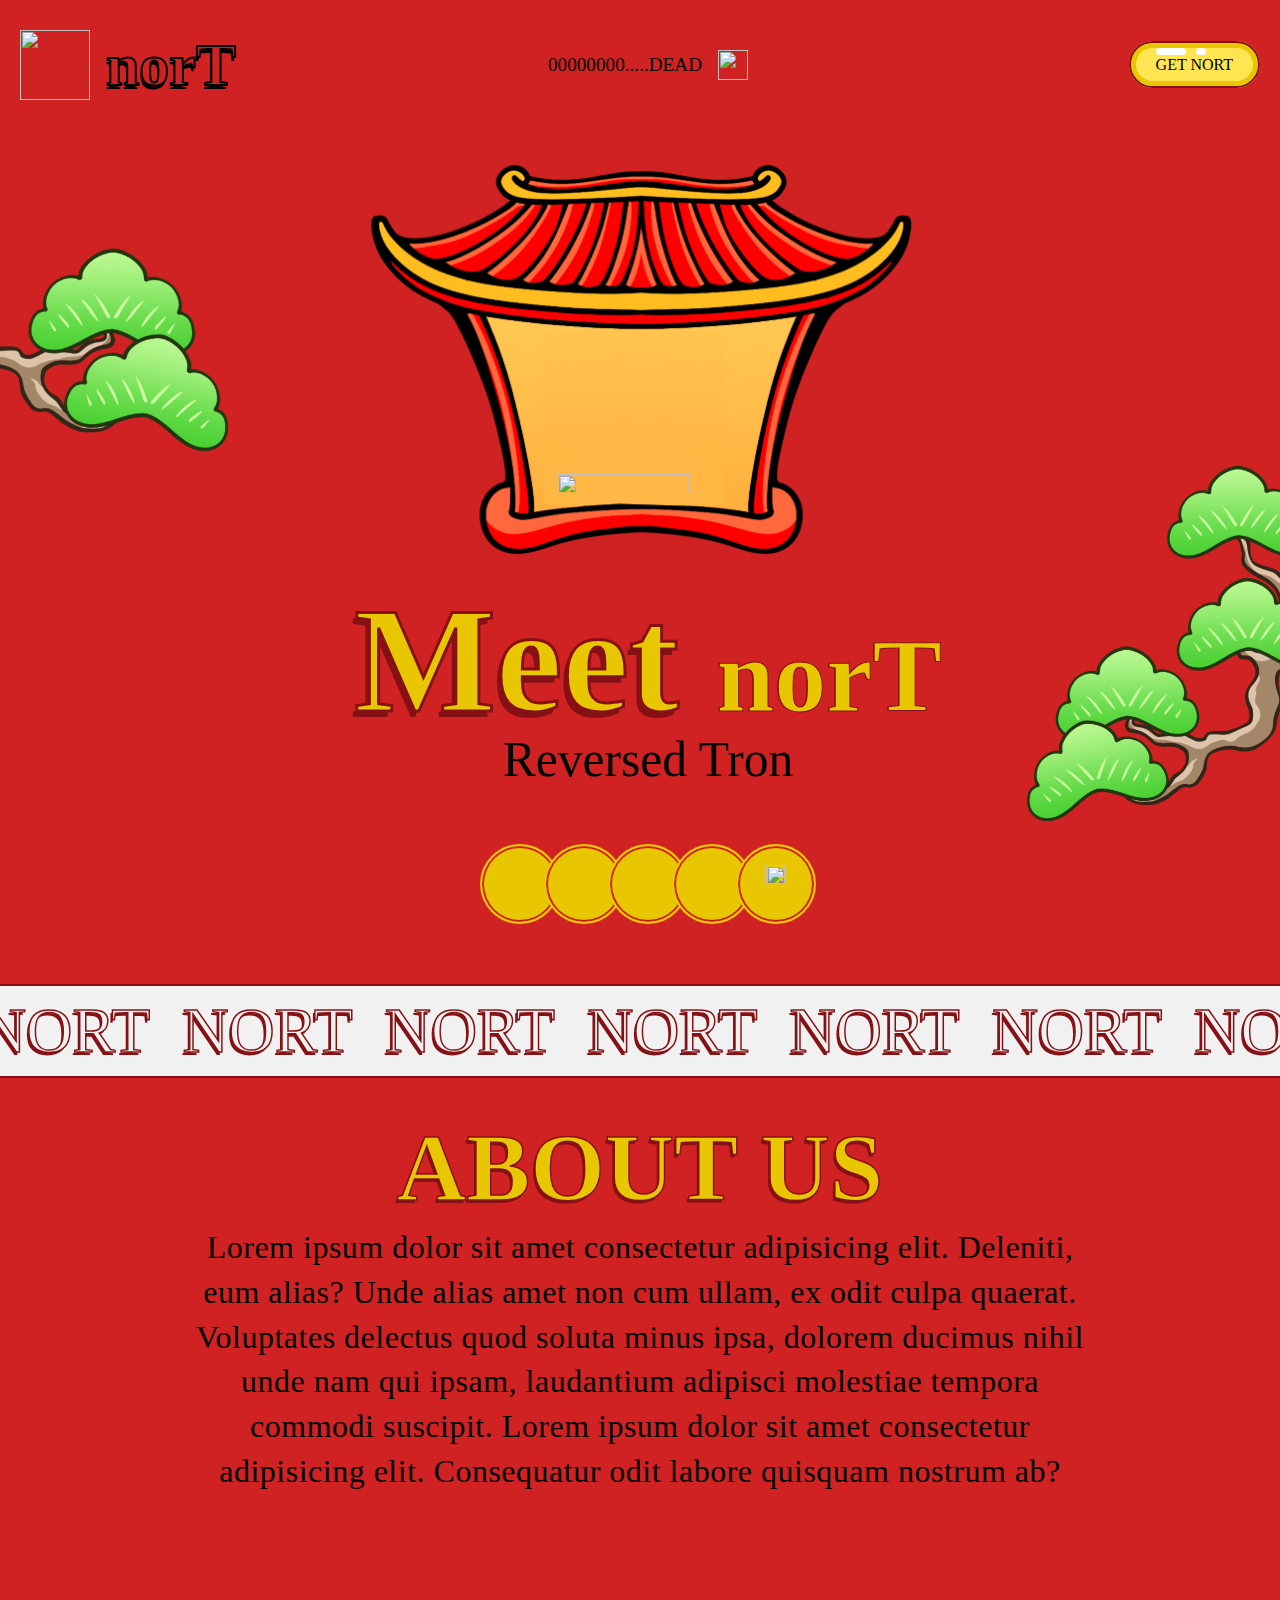
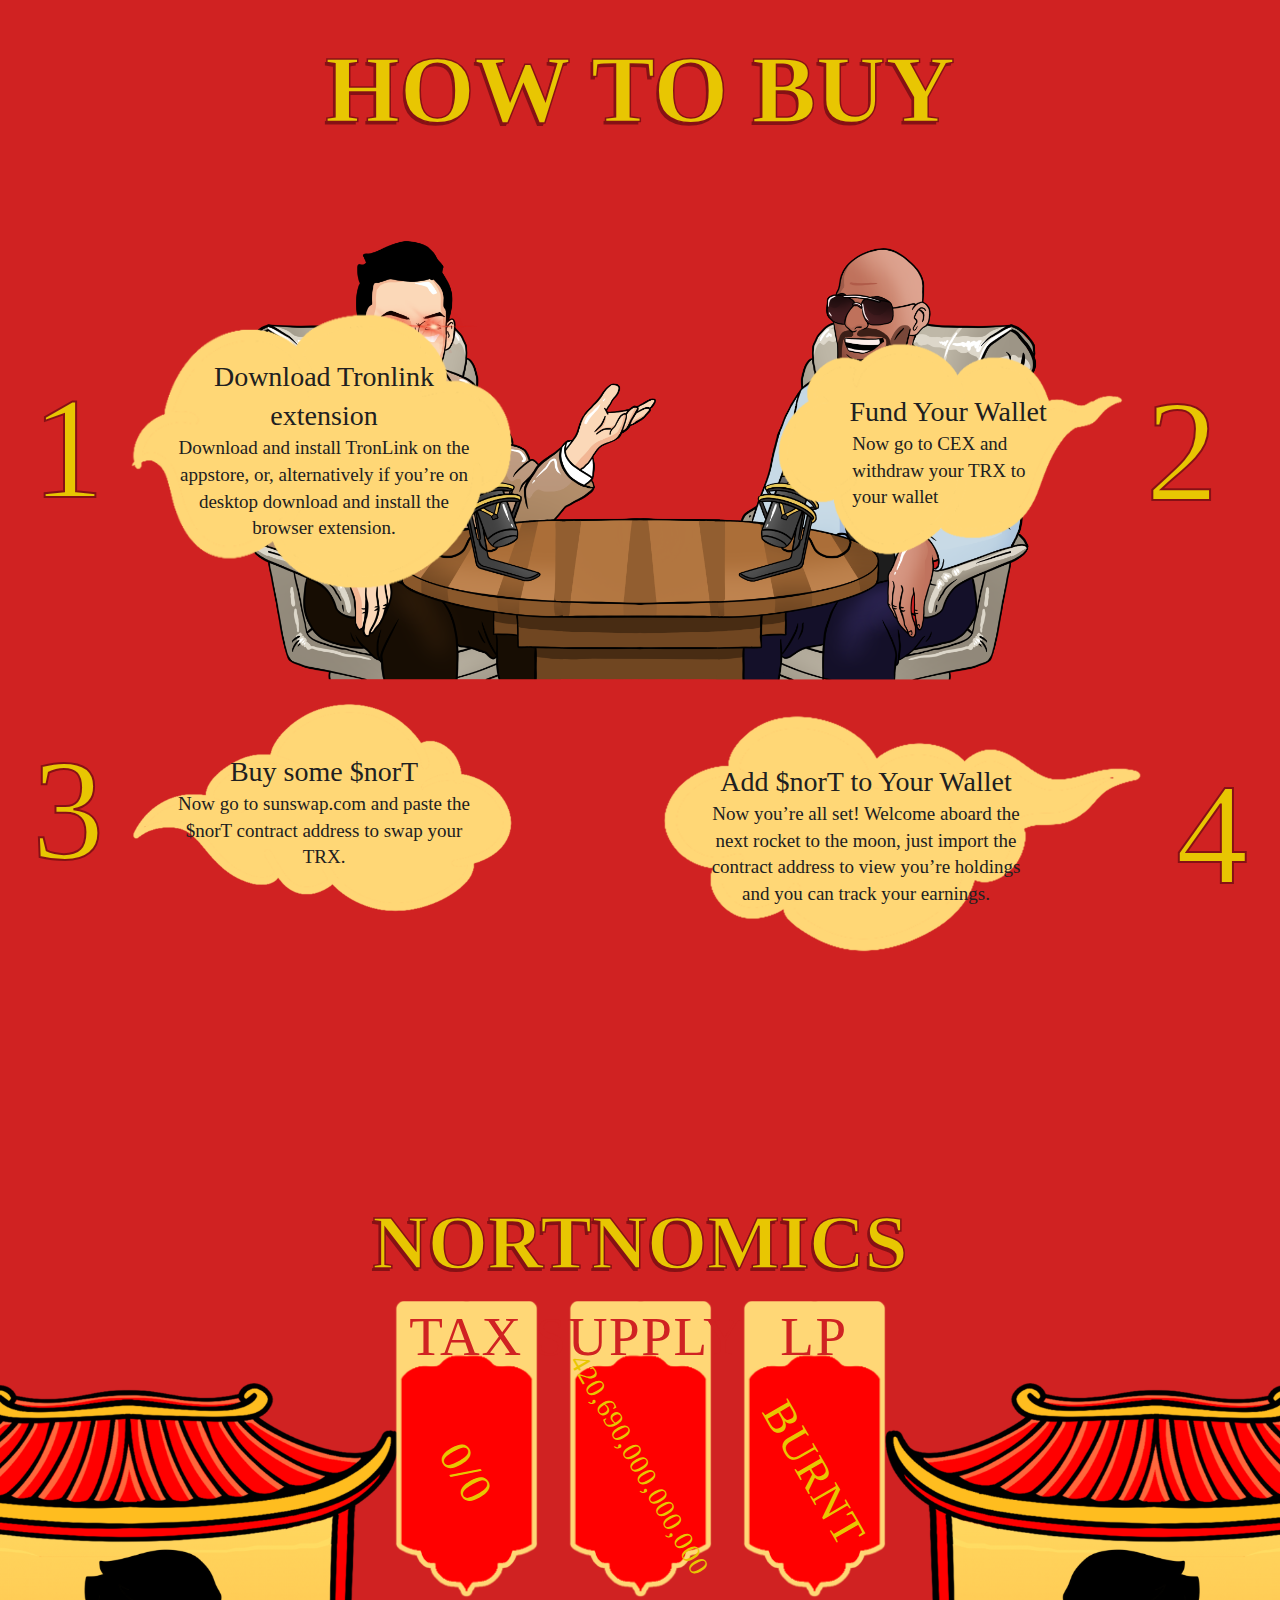
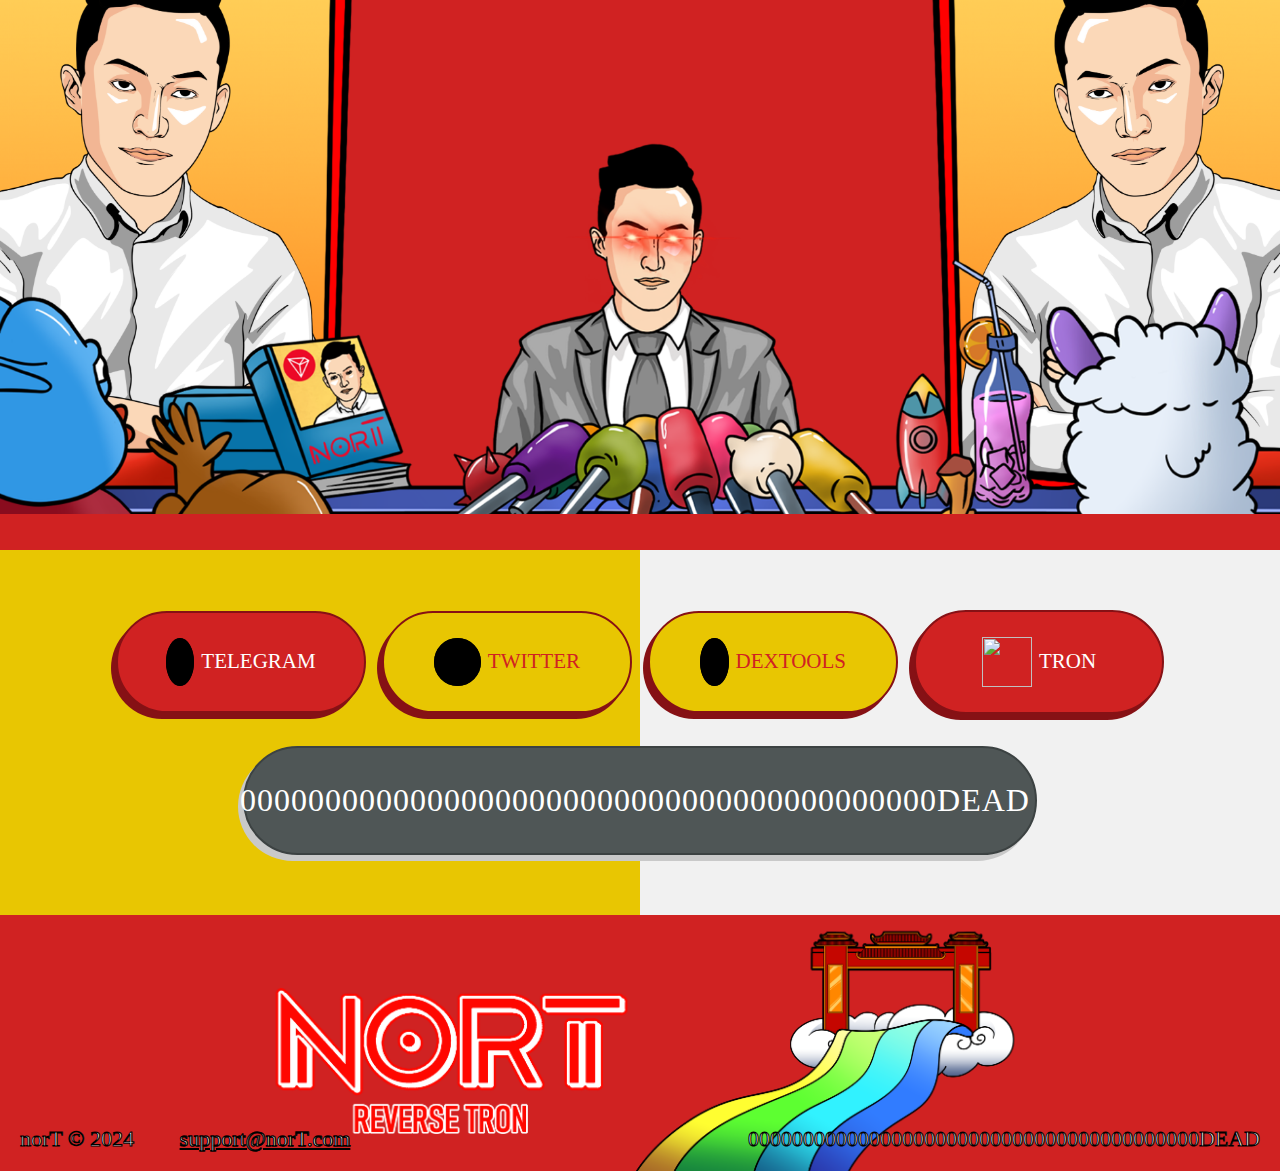
==== index.html @ f768cba2 "update" ====
<html lang="en">
  <head>
    <meta charset="utf-8" />
    <meta
      name="viewport"
      content="width=device-width,initial-scale=1,maximum-scale=2"
    />
    <link rel="preconnect" href="https://fonts.googleapis.com">
    <link rel="preconnect" href="https://fonts.gstatic.com" crossorigin>
    <link href="https://fonts.googleapis.com/css2?family=Comic+Neue:ital,wght@0,300;0,400;0,700;1,300;1,400;1,700&display=swap" rel="stylesheet">
    <meta
      name="robots"
      content="index, follow, max-image-preview:large, max-snippet:-1, max-video-preview:-1"
    />
    <meta name="theme-color" content="#ffffff" />
    <meta name="description" content="  Jomon Shiba is the “Original” Shiba and the “Wolf” Shiba, The Jomon Shiba is the ancestor of the Shiba Inu. They are named after the Jomonjin period in Japanese history." />
    <meta property="og:locale" content="en_US" />
    <meta property="og:type" content="website" />
    <meta property="og:title" content="norT" />
    <meta property="og:url" content="https://nort.vip" />
    <meta property="og:site_name" content="norT" />
    <meta property="og:description" content="norT" />
    <meta
      property="og:image"
      content="http://nort.vip/twitter_cover.jpg?refresh"
    />
    <meta
      property="og:image:secure_url"
      content="https://nort.vip/twitter_cover.jpg?refresh"
    />
    <meta property="og:image:type" content="image/jpeg" />
    <meta property="og:image:width" content="1280" />
    <meta property="og:image:height" content="627" />
    <meta property="twitter:description" content="norT" />
    <meta
      property="twitter:image"
      content="https://nort.vip/twitter_cover.jpg?refresh"
    />
    <meta property="twitter:card" content="summary_large_image" />
    <meta property="twitter:card" content="summary_large_image" />
    <meta property="twitter:title" content="norT" />
    <meta property="twitter:site" content="nortana" />
    <link rel="icon" href="/favicon.ico" />
    <link rel="apple-touch-icon" sizes="180x180" href="./static/media/favicon.png" />
    <link rel="icon" type="image/png" sizes="32x32" href="./static/media/favicon.png" />
    <link rel="icon" type="image/png" sizes="16x16" href="./static/media/favicon.png" /> 
     <!-- AOS scroll effect cdn --> 
     <!-- <link rel="stylesheet" href="https://cdnjs.cloudflare.com/ajax/libs/aos/2.3.4/aos.css" /> -->
    <link rel="stylesheet" href="./static/style/style.css"> 
    <link rel="stylesheet" href="./static/style/media.css">
    <title>norT</title>
    <link 
      rel="canonical"
      href="https://nort.vip/"
      data-react-helmet="true"
    /> 
  </head>
  <body>
    <!-- <noscript>You need to enable JavaScript to run this app.</noscript> -->

    <main id="root">

      <nav class="navigation logo-left spaceless z_99 global_padding"> 
      
        <div class="logo_container" data-aos="fade-right"
        data-aos-duration="500"
        data-aos-delay="200">
          <figure>
            <img src="./static/media/logo.png" alt="">
        </figure>
            <h1 class="logo_text "> norT</h1>
        </div> 


        <div class="copy_address desktop" >
          <p data-aos="fade-up"
          data-aos-duration="500"
          data-aos-delay="200">  </p>
          <span class="value" data-aos="fade-up"
          data-aos-duration="500"
          data-aos-delay="200">00000000.....DEAD</span>

          <img src="./static/media/clipboardBlack.svg" alt="" class="copy_btn" data-aos="fade-up"
          data-aos-duration="500"
          data-aos-delay="200">
          <aside class="message">COPIED</aside>
        </div>
       
        <div class="buttons">
         <div  data-aos="fade-left"
         data-aos-duration="500"
         data-aos-delay="300">
          <a
          href="https://app.uniswap.org"
          target="_blank"
            class="btn small hollow"
            title="GET norT"
            rel="noreferrer" 
            >GET norT</a
          >
         </div>
        </div>

        <div class="menu_btn"  data-aos="fade-left"
        data-aos-duration="500"
        data-aos-delay="300">
          <div>
            <span></span>
            <span></span>
            <span></span>
          </div>
        </div>

        <div class="links">
          <ul>
            <li class="copy_address">
              <p><span class="value" >00000000000000000000000000000000000000000DEAD</span>
              </p>
              <img src="./static/media/clipboardBlack.svg" alt="">
              <aside class="message">COPIED</aside>
            </li>
            <li><a href="https://t.me" target="_blank">  Telegram  </a></li>
            <li><a href="https://x.com" target="_blank">  Twitter  </a></li>
            <li><a href="https://tron.network" target="_blank">  Tronscan  </a></li> 
          </ul>
        </div>

      </nav>

      <section id="hero" class="h-split p-oriented spaceless ltr ">

        <div class="grid-x align-middle justify global_maxWidth hero_content_container">

          <div class="cell-8 cnt-txt hero_content">
            <h1 class="hero_title" data-aos="fade-right"
            data-aos-duration="500"
            data-aos-delay="300">Meet  <span class="title_nort"  >norT</span></h1>
            <div class="cnt speech " data-aos="fade-right"
            data-aos-duration="500"
            data-aos-delay="400">
              <p class="enlarged about_hero black_color ">
                Reversed Tron  
              </p>
            </div>
            <div class="get_btn social_grup" >
             
              <div class="socials" data-aos="fade-right"
              data-aos-duration="500"
              data-aos-delay="600">
                <a
                  class="circle"
                  href="https://x.com"
                  rel="noreferrer"
                  title="Jomon Twitter"
                  target="_blank"
                  ><i  data-ico="tw"></i></a
                ><a
                  class="circle"
                  href="https://t.me"
                  rel="noreferrer"
                  title="Jomon Telegram"
                  target="_blank"
                  ><i  data-ico="tg"></i></a
                ><a
                  class="circle"
                  href="https://www.dextools.io"
                  rel="noreferrer"
                  title="Jomon Dextools"
                  target="_blank"
                  ><i  data-ico="dextools"></i></a
                ><a
                  class="circle"
                  href="https://dexscreener.com"
                  rel="noreferrer"
                  title="Jomon DexScreener"
                  target="_blank"
                  ><i  data-ico="dexscreener"></i></a
                ><a
                  class="circle"
                  href="https://tron.network/index?lng=en"
                  rel="noreferrer"
                  title="tron"
                  target="_blank"
                  >
                   <img src="./static/media/tron_logo.svg" alt="" style="width: 50%;">
                </a>
              </div>
            </div>
          </div>

          <div class=" cnt-img hero_img" data-aos="fade-left"
          data-aos-duration="500"
          data-aos-delay="300">
         
              <figure class="photo hero_photo">
              
                 <img
                loading="lazy"
                src="./static/media/bg_hero.png"
                width="500"
                height="500"
                alt="SMIDGE"
                class="bg_hero"
              />  

              <dotlottie-player src="https://lottie.host/a27fdb65-ebde-4c38-a30f-e02c69aa257e/ksEEWcUQUS.json" background="transparent" speed="1"  class="hero_img_char" loop autoplay></dotlottie-player> 
              
             <div class="cirlce_img_hero">
              <img src="./static/media/circle.png" alt="" class="bg_hero_character">
             </div>
            </figure>  

          </div>

        </div>

        <div class="note fw">
          <div class="marquee bordered marquee-left">
            <div class="marquee-el" style="animation-duration: 45s;">
              <p>
                norT&nbsp;&nbsp;norT&nbsp;&nbsp;norT&nbsp;&nbsp;norT&nbsp;&nbsp;norT&nbsp;&nbsp;norT&nbsp;&nbsp;norT&nbsp;&nbsp;norT&nbsp;&nbsp;norT&nbsp;&nbsp;norT&nbsp;&nbsp;norT&nbsp;&nbsp;norT&nbsp;&nbsp;norT&nbsp;&nbsp;norT&nbsp;&nbsp;norT&nbsp;&nbsp;norT&nbsp;&nbsp;norT&nbsp;&nbsp;norT&nbsp;&nbsp;norT&nbsp;&nbsp;norT&nbsp;&nbsp;norT&nbsp;&nbsp;
              </p>
            </div>
            <div class="marquee-el" style="animation-duration: 45s;">
              <p>
                norT&nbsp;&nbsp;norT&nbsp;&nbsp;norT&nbsp;&nbsp;norT&nbsp;&nbsp;norT&nbsp;&nbsp;norT&nbsp;&nbsp;norT&nbsp;&nbsp;norT&nbsp;&nbsp;norT&nbsp;&nbsp;norT&nbsp;&nbsp;norT&nbsp;&nbsp;norT&nbsp;&nbsp;norT&nbsp;&nbsp;norT&nbsp;&nbsp;norT&nbsp;&nbsp;norT&nbsp;&nbsp;norT&nbsp;&nbsp;norT&nbsp;&nbsp;norT&nbsp;&nbsp;norT&nbsp;&nbsp;norT&nbsp;&nbsp;
              </p>
            </div>
          </div>
        </div>

      </section>

      <section id="about" class="about Midorima_font">
        <h2 class="title_section" data-aos="fade-up"
        data-aos-duration="500"
        data-aos-delay="200">ABOUT <span>US</span></h2>
        <p data-aos="fade-up"
        data-aos-duration="500"
        data-aos-delay="300">Lorem ipsum dolor sit amet consectetur adipisicing elit. Deleniti, eum alias? Unde alias amet non cum ullam, ex odit culpa quaerat. Voluptates delectus quod soluta minus ipsa, dolorem ducimus nihil unde nam qui ipsam, laudantium adipisci molestiae tempora commodi suscipit. Lorem ipsum dolor sit amet consectetur adipisicing elit. Consequatur odit labore quisquam nostrum ab?</p>
      </section>


      <section id="how-buy" class="how-buy overflow-hidden relative_element">
        <div class="container-fluid">
          <div data-aos="zoom-in"
          data-aos-duration="500"
          data-aos-delay="300">
            <img
            src="./static/media/how-buy.png"
            alt
            class="how-buy__img _mobile"
            data-animate="animate__zoomIn"
          />
          </div>

          <h2 class="title_section" data-aos="fade-up"
          data-aos-duration="500"
          data-aos-delay="300">How To Buy</h2>
          
          <div class="how-buy__wrapper">
            <div >
              <img
              src="./static/media/how-buy.png"
              alt
              class="how-buy__img" 
              data-aos="zoom-in"
            data-aos-duration="500"
            data-aos-delay="300"
            />
            </div>

            <div class="how-buy__wrap">

              <div class="how-buy__item howItem1" >
                <div class="how-buy__item-number" data-aos="fade-right"
                data-aos-duration="500"
                data-aos-delay="300">1</div>
                <div class="how-buy__item-content happyDeamer_font" data-aos="fade-right"
                data-aos-duration="500"
                data-aos-delay="300">
                  <span class="font-bold uppercase"> Download Tronlink extension</span>
                  <p>  Download and install TronLink on the appstore, or, alternatively if you’re on desktop download and install the browser extension.</p>
                </div>
              </div>
              <div class="how-buy__item howItem2">
                <div class="how-buy__item-number" data-aos="fade-left"
                data-aos-duration="500"
                data-aos-delay="400">2</div>
                <div class="how-buy__item-content happyDeamer_font" data-aos="fade-left"
                data-aos-duration="500"
                data-aos-delay="400">
                  <span class="font-bold uppercase">Fund Your Wallet</span>
                  <p>Now go to CEX and withdraw your TRX to your wallet </p>
                </div>
              </div>
              <div class="how-buy__item howItem3" >
                <div class="how-buy__item-number" data-aos="fade-right"
                data-aos-duration="500"
                data-aos-delay="500">3</div>
                <div class="how-buy__item-content happyDeamer_font" data-aos="fade-right"
                data-aos-duration="500"
                data-aos-delay="500">
                  <span class="font-bold uppercase">
                    Buy some $norT
                  </span>
                  <p> Now go to sunswap.com and paste the $norT contract address to swap your TRX.</p>
                </div>
              </div>
              <div class="how-buy__item howItem4">
                <div class="how-buy__item-number" data-aos="fade-left"
                data-aos-duration="500"
                data-aos-delay="600">4</div>
                <div class="how-buy__item-content happyDeamer_font" data-aos="fade-left"
                data-aos-duration="500"
                data-aos-delay="600">
                  <span class="font-bold uppercase">
                    Add $norT to Your Wallet
                  </span>
                 <p> Now you’re all set! Welcome aboard the next rocket to the moon, just import the contract address to view you’re holdings and you can track your earnings.</p>
                </div>
              </div>

            </div>

          </div>
        </div>
      </section>

      <section class="tokenomics">
		
        <div class="tokenomics__wrap">

          <h2 class="tokenomics__head title_section" data-aos="fade-up" data-aos-duration="500"
          data-aos-delay="300"><span>NORT</span>NOMICS</h2>
           
          <div class="tokenomics__items">
    
            <div class="tokenomics__item" data-aos="zoom-in"
            data-aos-duration="500"
            data-aos-delay="400">
              <div class="tokenomics__item-count">tax</div>
              <div class="tokenomics__item-head">0/0</div>
             <img src="./static/media/token_itemBg.png" alt="">
            </div>
    
            <div class="tokenomics__item desk_token" data-aos="zoom-in"
            data-aos-duration="500"
            data-aos-delay="500">
              <div class="tokenomics__item-count">SUPPLY</div>
              <div class="tokenomics__item-head supply_text">420,690,000,000,000</div>
              <img src="./static/media/token_itemBg.png" alt="">
            </div>
    
            <div class="tokenomics__item" data-aos="zoom-in"
            data-aos-duration="500"
            data-aos-delay="600">
              <div class="tokenomics__item-count">LP</div>
              <div class="tokenomics__item-head">BURNT</div>
              <img src="./static/media/token_itemBg.png" alt="">
            </div>
    
            <div class="tokenomics__item mobile_token" data-aos="zoom-in"
            data-aos-duration="500"
            data-aos-delay="700">
              <div class="tokenomics__item-count">SUPPLY</div>
              <div class="tokenomics__item-head supply_text">420,690,000,000,000</div>
              <img src="./static/media/token_itemBg.png" alt="">
            </div>
    
          </div>

        </div>
        
      </section> 

      <section id="contract" class="spaceless" data-theme="light">

      
        <div class="grid-x align-middle align-center contract_content">
        
          <div class="cell-12">
            <div class="btn-group social_grup align-center">

              <div class="link_contract" data-aos="zoom-in"
              data-aos-duration="500"
              data-aos-delay="200">
                <a
                href="https://t.me"
                class="btn primary large"
                title="Telegram"
                rel="noreferrer"
                target="_blank"
                ><span class="btn-circ"
                  ><i  data-ico="tg" data-theme="yellow"></i></span
                >
                <p>TELEGRAM</p>
                </a>
              </div>

               <div class="link_contract" data-aos="zoom-in"
               data-aos-duration="500"
               data-aos-delay="300">
                <a
                href="https://x.com"
                class="btn secondary large"
                title="Twitter"
                rel="noreferrer"
                target="_blank"
                ><span class="btn-circ"
                  ><i  data-ico="tw" data-theme="yellow"></i></span
                >
                <p>TWITTER</p>
                </a>
               </div>

                <div class="link_contract" data-aos="zoom-in"
                data-aos-duration="500"
                data-aos-delay="400">
                  <a
                href="https://www.dextools.io"
                class="btn secondary large"
                title="DEXTOOLS"
                rel="noreferrer"
                target="_blank"
                ><span class="btn-circ"
                  ><i  data-ico="dextools" data-theme="yellow"></i></span
                >
                <p>DEXTOOLS</p>
                </a>
                </div>

             <div class="link_contract" data-aos="zoom-in"
             data-aos-duration="500"
             data-aos-delay="500">
              <a
              href="https://tron.network/"
              class="btn primary large"
              title="Telegram"
              rel="noreferrer"
              target="_blank"
              > 
                <img src="./static/media/tron.webp" alt="" class="tron_icon" style="width: 50px;max-width: 50px;">
                <p>TRON</p>
                </a  >
             </div>

            </div>

            <section class="contractCopy cell-8" data-aos="fade-up"
            data-aos-duration="500"
            data-aos-delay="700">
              <input
              class="value"
                type="text"
                value="00000000000000000000000000000000000000000"
                style="position: fixed; left: -9999px;"
              />
              <p class="clipboard">
                <span class="reduced"
                  >00000000000000000000000000000000000000000DEAD</span
                >
                <i  data-ico="clipboard"></i>
              </p>
            </section>
          </div>

        </div>

      </section>

      <footer class="footer spaceless global_padding">

        <section class="social-sect">

          <div class="container">
            <div  class="social-sect__img">
              <img src="./static/media/social-sect.png" alt="" class="">

              <dotlottie-player src="https://lottie.host/11473755-f190-4f3c-b37f-92196cc080b3/GDo6xtBXlu.json" background="transparent" class="lottie" speed="1"  loop autoplay></dotlottie-player>
            </div>   
          </div>

        </section>
        
        <div class="info">
          <p class="copy">
            <span>norT © 2024</span>
            <a href="#" rel="nofollow"  
              >support@norT.com</a
            >
          </p>
          <p class="contract">00000000000000000000000000000000000000000DEAD</p>
        </div>
       
       
      
       
      </footer>

    </main>

    
    <!-- gsap -->
    <script src="https://cdnjs.cloudflare.com/ajax/libs/gsap/3.11.1/gsap.min.js"></script>
    <script src="https://cdnjs.cloudflare.com/ajax/libs/gsap/3.11.1/ScrollTrigger.min.js"></script>
    <script src="https://cdnjs.cloudflare.com/ajax/libs/gsap/3.11.1/ScrollSmoother.min.js"></script>

    <!-- lottie --> 
    <script src="https://unpkg.com/@dotlottie/player-component@latest/dist/dotlottie-player.mjs" type="module"></script> 

    <!-- aos js library animation -->
    <!-- <script src="https://cdnjs.cloudflare.com/ajax/libs/aos/2.3.4/aos.js"></script> -->
    <script src="./static/js/index.js"></script>
    <script src="./static/js/animations.js"></script>
  </body>
</html>
---- static/style/style.css ----
a,
abbr,
acronym,
address,
applet,
article,
aside,
audio,
b,
big,
blockquote,
body,
canvas,
caption,
center,
cite,
code,
dd,
del,
details,
dfn,
div,
dl,
dt,
em,
embed,
fieldset,
figcaption,
figure,
footer,
form,
h1,
h2,
h3,
h4,
h5,
h6,
header,
hgroup,
html,
i,
iframe,
img,
ins,
kbd,
label,
legend,
li,
mark,
menu,
nav,
object,
ol,
output,
p,
pre,
q,
ruby,
s,
samp,
section,
small,
span,
strike,
strong,
sub,
summary,
sup,
table,
tbody,
td,
tfoot,
th,
thead,
time,
tr,
tt,
u,
ul,
var,
video {
  border: 0;
  font-size: 100%;
  font: inherit;
  margin: 0;
  padding: 0;
  vertical-align: initial;
}

article,
aside,
details,
figcaption,
figure,
footer,
header,
hgroup,
menu,
nav,
section {
  display: block;
}

body {
  line-height: 1;
}

* {
  box-sizing: border-box;
}

img {
  height: auto;
  max-width: 100%;
}

ol,
ul {
  list-style: none;
}

blockquote,
q {
  quotes: none;
}

:root {
  /* --primary: #fff; */
  --primary-rgb: 255, 255, 255;
  --grey: #c9c9c9;
  --smoke: #000;
  --negative: #000;
  --accent: var(--primary);
  --h-accent: var(--h-blue);
  --purple: #9b74e7;
  --h-purple: #815bcf;
  --shadow-purple: #6843b4;
  --text-purple: #e2ccff;
  --yellow: #e8e76e;
  --h-yellow: #cdcc4a;
  --red: #eb4c4c;
  --h-red: #d33a3a;
  --pink: #e543d2;
  --h-pink: #d035be;
  --primary: #D02222;
  --secondary: #e8c602;
  --dgrey: #4f5656;
  --h-dgrey: #3c4242;
  --accent: #ffe551;
  --h-accent: #e8c602;
  --h-blue: #2f6ee0;
  --text-blue: #f1f1f1;
  --shadow-primary: #861115;
  --teal: #72ecc1;
  --h-teal: #35cb98;
  --green: #74e886;
  --h-green: #53cc66;
  --chartreusse: #b1d559;
  --orange: #ed965c;
  --magenta: #da5378;
  --alert: #e17860;
  --border: var(--grey);
  --global-width: 1760px;
  --global-p-width: 480px;
  --global-padding: 20px;
  --global-body-bg: var(--primary);
  --gutter: 10px;
  --heading: "Midorima", cursive;
  --line-height: 1;
  --globall-line-height: 1.4;
  --reduced-line-height: 1.2;
  --body: "Valera", sans-serif;
  --h1: 20.25vw;
  --h2: 12vw;
  --h3: 9.3vw;
  --h4: 26px;
  --h5: 20px;
  --h6: 16px;
  --paragraph: 16px;
  --small: 73%;
  --rate: 0.85;
  --large-radius: 48px;
  --small-radius: 6px;
  --v-small: 20px;
  --v-medium: 50px;
  --v-large: 100px;
  --t-spacer: 11.5vh;
  --btn-huge: 21px;
  --btn-large: 18px;
  --btn-small: 16px;
  --btn-tiny: 12px;
  --btn-radius: 60px;
  --btn-padding: 20.83333px 41.66667px;
  --btn-small-padding: 10.83333px 20.83333px;
  --btn-large-padding: 31.25px 41.66667px;
  --btn-tiny-padding: 7.5px 11.66667px;
}

@media (min-width: 768px) {
  :root {
    --gutter: 15px;
    --paragraph: 18px;
    --v-small: 30px;
    --v-medium: 60px;
    --v-large: 100px;
    --btn-padding: 25px 50px;
    --btn-small-padding: 13px 25px;
    --btn-large-padding: 37.5px 50px;
    --btn-tiny-padding: 9px 14px;
  }
}

@media (min-width: 1024px) {
  :root {
    --gutter: 30px;
    --h1: 5.25455vw;
    --h2: 3.75vw;
    --h3: 2.61vw;
    --h4: 1.81vw;
    --large-radius: 69px;
    --small-radius: 10px;
    --v-small: 30px;
    --v-medium: 60px;
    --v-large: 15.33333vh;
  }
}

@media (min-width: 1921px) {
  :root {
    --h1: 100.90909px;
    --h2: 72px;
    --h3: 50px;
    --h4: 36px;
    --v-large: 100px;
    --t-spacer: 200px;
  }
}

@font-face {
  font-display: swap;
  font-family: Midorima;
  font-style: normal;
  font-weight: 700;
  src: url("../media/Monigue.woff");
}

@font-face {
  font-display: swap;
  font-family: objective;
  src: url("../media/Objectis.ttf");
}

h1,
h2,
h3,
h4,
h5,
h6 {
  font-family: var(--heading);
  font-weight: 600;
  line-height: var(--reduced-line-height);
  text-transform: inherit;
}

h1 small,
h2 small,
h3 small,
h4 small,
h5 small,
h6 small {
  font-size: var(--small);
}

h1 {
  font-size: var(--h1);
}

h1,
h2 {
  -webkit-text-stroke-width: 1.5px;
  -webkit-text-stroke-color: var(--shadow-primary);
  color: var(--secondary);
  text-shadow: -2px 3px 0 var(--shadow-primary);
}

h2 {
  font-size: var(--h2);
}

h3 {
  -webkit-text-stroke-width: 1px;
  -webkit-text-stroke-color: var(--shadow-primary);
  color: var(--secondary);
  font-size: var(--h3);
  text-shadow: -1px 2px 0 var(--shadow-primary);
}

h4 {
  -webkit-text-stroke-width: 1px;
  -webkit-text-stroke-color: var(--shadow-primary);
  color: var(--text-blue);
  font-size: var(--h4);
  text-shadow: -1px 1.5px 0 var(--shadow-primary);
}

h5 {
  font-size: var(--h5);
}

h6 {
  font-size: var(--h6);
}

[data-color="light"] {
  -webkit-text-stroke-color: var(--negative);
  color: var(--yellow);
  text-shadow: -1px 1.5px 0 var(--negative);
}

[data-color="dark"] {
  -webkit-text-stroke-width: unset !important;
  color: var(--yellow);
  text-shadow: none !important;
}

[data-color="accent"] {
  color: var(--accent);
}

::selection {
  background: var(--accent);
  color: var(--primary);
}

::-moz-selection {
  background: var(--accent);
  color: var(--primary);
}

@media (min-width: 1024px) {
  h1 {
    -webkit-text-stroke-width: 3px;
    -webkit-text-stroke-color: var(--shadow-primary);
    text-shadow: -4px 6px 0 var(--shadow-primary);
  }

  h3 {
    -webkit-text-stroke-width: 1.5px;
    -webkit-text-stroke-color: var(--shadow-primary);
    text-shadow: -1.5px 2.5px 0 var(--shadow-primary);
  }
}

button {
  all: unset;
  cursor: pointer;
}

button:hover {
  transition: all 0.3s ease-in-out;
}

.btn-group {
  display: flex;
}

.btn-group.spaceless .btn {
  margin-top: 0;
}

.btn-group .btn:not(:last-child) {
  margin-right: calc(var(--gutter) / 2);
}

.btn {
  border: 2px solid var(--shadow-primary);
  border-radius: var(--btn-radius);
  box-shadow: -5px 6px 0 0 var(--shadow-primary);
  color: inherit;
  cursor: pointer;
  font-family: var(--heading);
  font-size: var(--btn-large);
  line-height: 1;
  padding: var(--btn-padding);
  text-align: center;
  text-decoration: none;
  text-transform: uppercase;
  transition: all 0.2s ease-in-out;
}

.btn:not(.spaceless) {
  margin-top: var(--v-medium);
}

.btn:hover {
  box-shadow: 0 0 0 0 var(--shadow-primary);
  text-decoration: none;
  transition: all 0.3s ease-in-out;
}

.btn.small {
  font-size: var(--btn-small);
  padding: var(--btn-small-padding);
}

.btn.large {
  font-size: var(--btn-huge);
  /* padding: var(--btn-large-padding); */
}

.btn-tiny {
  font-size: var(--btn-tiny);
  padding: var(--btn-tiny-padding);
}

.btn.primary {
  background-color: var(--primary);
  color: white;
}

.btn.secondary {
  background-color: var(--secondary);
  color: var(--primary);
}

.btn.yellow {
  background-color: var(--yellow);
}

.btn.yellow:hover {
  background-color: var(--h-yellow);
}

.btn.hollow {
  background-color: var(--accent);
  box-shadow: inset 0 0 0 5px var(--h-accent);
  color: black;
  position: relative;
}

.btn.hollow::before,
.btn.hollow::after {
  content: "";
  background-color: white;
  border-radius: inherit;
  display: block;
  height: 7px;
  position: absolute;
  top: 5px;

  transition: 0.2s;
  -webkit-transition: 0.2s;
  -moz-transition: 0.2s;
  -ms-transition: 0.2s;
  -o-transition: 0.2s;
}

.btn.hollow::before {
  left: 25px;
  width: 30px;
}

.btn.hollow::after {
  left: 65px;
  width: 10px;
}

.btn.hollow:hover::before {
  left: 35px;
}

.btn.hollow:hover::after {
  left: 75px;
}

[data-theme="negative"] .btn.hollow {
  color: var(--negative);
}

.btn.hollow:hover {
  background-color: rgba(var(--primary-rgb), 0.1);
}

[data-theme="negative"] .btn.hollow:hover {
  background-color: #ffffff1a;
}

.btn.outline {
  background-color: initial;
  border: 1px solid var(--primary);
  color: var(--primary);
}

.btn.outline:hover {
  background-color: var(--primary);
  color: var(--accent);
}

[data-ico] {
  display: block;
  height: 28px;
  position: relative;
  width: 28px;
}

[data-ico]:before {
  background-position: 50%;
  background-repeat: no-repeat;
  background-size: cover;
  content: "";
  display: block;
  height: 100%;
  position: absolute;
  width: 100%;
}

[data-ico][data-theme] {
  z-index: 1;
}

[data-ico="tg"]:before {
  background-image: url("../media/tg.d388e1a5e7090f9a86ff.svg");
  /* background-image: url('/static/media/tg.d388e1a5e7090f9a86ff.svg') */
}

[data-ico="tg"][data-theme="yellow"]:before {
  background-image: url("../media/tg-y.1ff621c84b353a2677d7.svg");
}

[data-ico="tron"]:before {
  background-image: url("../media/tron.webp");
}

[data-ico="tw"]:before {
  background-image: url("../media/tw.346074fa2436cc242e83.svg");
}

[data-ico="tw"][data-theme="yellow"]:before {
  background-image: url("../media/tw-y.ee649c28227c2da1d568.svg");
}

[data-ico="eth"]:before {
  background-image: url("../media/etherscan.3c000714ffe76cc31dc2.svg");
}

[data-ico="dextools"]:before {
  background-image: url("../media/dextools.d0d8fb4392f7b953aa1f.svg");
}

[data-ico="dextools"][data-theme="yellow"]:before {
  background-image: url("../media/dextools-y.fc7e910a97ed6efdefae.svg");
}

[data-ico="dexscreener"]:before {
  background-image: url("../media/dexscreener.5ed2e8482ddc9beca1f5.svg");
}

[data-ico="solscan"]:before {
  background-image: url("../media/solscan.d615281219d752d82292.svg");
}

[data-ico="solscan"][data-theme="yellow"]:before {
  background-image: url("../media/solscan-y.e92bafa1a551aaa2021d.svg");
}

[data-ico="etherscan"]:before {
  background-image: url("../media/etherscan.3c000714ffe76cc31dc2.svg");
}

[data-ico="etherscan"][data-theme="yellow"]:before {
  background-image: url("../media/etherscan.3c000714ffe76cc31dc2.svg");
}

@keyframes pulse {
  0% {
    box-shadow: 0 0 0 0 var(--accent);
  }
}

@keyframes whitePulse {
  0% {
    box-shadow: 0 0 0 0 var(--primary);
  }
}

@keyframes blackPulse {
  0% {
    box-shadow: 0 0 0 0 var(--primary);
  }
}

@keyframes hollowPulse {
  0% {
    box-shadow: 0 0 0 0 rgba(var(--primary-rgb), 0.2);
  }
}

@keyframes hollowPulseNegative {
  0% {
    box-shadow: 0 0 0 0 rgba(var(--negative-rgb), 0.2);
  }
}

html {
  -webkit-text-size-adjust: 100%;
  box-sizing: border-box;
  scroll-behavior: smooth;
}

body {
  -webkit-font-smoothing: antialiased;
  -moz-osx-font-smoothing: grayscale;
  background-color: var(--global-body-bg);
  color: var(--text-blue);
  display: block;
  font-size: var(--paragraph);
  line-height: var(--globall-line-height);

  font-family: "Midorima", cursive;
  /* font-family: "Comic Neue", cursive; */
  /* font-family: objective, cursive; */
  overflow-x: hidden;
  text-shadow: 1px 1px 1px rgba(0, 0, 0, 0.004);
}
 
#root {
  margin-left: auto;
  margin-right: auto;
  max-width: 100%; 

  /* max-width: var(--global-width); */
}

.Midorima_font {
  font-family: "Midorima", cursive;
}

.objective_font {
  font-family: "objective", cursive;
}

.global_maxWidth {
  max-width: var(--global-width);
}

.title_nort {
  -webkit-text-stroke-width: 1px;
  -webkit-text-stroke-color: var(--shadow-primary);
  text-shadow: -1px 0px 0 var(--shadow-primary);
  font-size: 6.5rem;
  font-family: "objective", cursive;
}

.global_padding {
  padding: 0 var(--global-padding);
}

#root > :not(.exclude):not(.fw) {
  width: 100%;
}

.z_99 {
  z-index: 99;
}

.grid-x {
  align-items: flex-start;
  display: flex;
  flex-flow: row wrap;
  justify-content: flex-start;
  margin-left: calc(var(--gutter) * -1);
  margin-right: calc(var(--gutter) * -1);
}

.grid-x.no-gutters {
  margin-left: 0;
  margin-right: 0;
}

.grid-x.justify,
.justify {
  justify-content: space-between;
}

.align-center,
.grid-x.align-center {
  justify-content: center;
}

.grid-x.stretch,
.stretch {
  align-items: stretch;
}

.align-middle,
.grid-x.align-middle {
  align-items: center;
}

.grid-x > hr {
  border-color: var(--border);
  margin-left: var(--gutter);
  margin-right: var(--gutter);
  width: 100%;
}

.grid-x > hr:first-child {
  margin-bottom: var(--v-small);
}

.grid-x > hr:last-child {
  margin-top: var(--v-small);
}

.cell-12,
.cell-3,
.cell-4,
.cell-5,
.cell-6,
.cell-7,
.cell-8 {
  margin-left: var(--gutter);
  margin-right: var(--gutter);
  width: 100%;
}

.text-right {
  text-align: right;
}

.text-center {
  text-align: center;
}

.self-top {
  align-self: start;
}

.self-middle {
  align-self: center;
}

.self-bottom {
  align-self: end;
}

.large-border {
  border-radius: var(--large-radius);
}

.break {
  flex-basis: 100%;
  height: 0;
}

.fw {
  margin-left: calc(var(--global-padding) * -1);
  margin-right: calc(var(--global-padding) * -1);
  width: calc(var(--global-padding) * 2 + 100%);
}

.circle {
  align-items: center;
  border: 2px solid var(--secondary);
  border-radius: 50%;
  box-shadow: inset 0 0 0 2px var(--primary);
  background-color: var(--secondary);
  box-sizing: border-box;
  display: flex;
  height: 50px;
  justify-content: center;
  transition: all 0.2s ease-in-out;
  width: 50px;
}
 
.socials {
  align-items: center;
  display: flex; 
  position: relative; 
}

.socials a:nth-child(1){
  margin-right: -1rem;
  z-index: 0;
}

.socials a:nth-child(2){
  margin-right: -1rem;
  z-index: 1;
}

.socials a:nth-child(3){ 
  z-index: 2;
}

.socials a:nth-child(4){ 
  margin-left: -1rem;
  z-index: 3;
}

.socials a:nth-child(5){ 
  margin-left: -1rem;
  z-index: 4;
}

#hero .circle{
  width: 80px;
  height: 80px;
}
 

[data-theme]:not([data-ico]) {
  padding-bottom: var(--v-medium);
  padding-top: var(--v-medium);
  position: relative;
}

[data-theme]:not([data-ico]):before {
  content: "";
  display: block;
  height: 100%;
  left: 0;
  margin-left: calc(var(--global-padding) * -1);
  margin-right: calc(var(--global-padding) * -1);
  position: absolute;
  top: 0;
  width: calc(var(--global-padding) * 2 + 100%);
  z-index: -1;
}

[data-theme="darker"]:before {
  background-color: var(--accent);
}

[data-theme="light"]:before {
  background-color: var(--text-blue);
}

[data-theme="purple"]:before {
  background-color: var(--purple);
}

[data-theme="blue"]:before {
  background-color: var(--primary);
}

.box {
  border: 2px solid var(--shadow-primary);
  box-shadow: -5px 6px 0 0 var(--shadow-primary);
  color: var(--shadow-primary);
  padding: calc(var(--gutter) * 2);
  text-align: center;
}

.box,
.photo {
  background-color: white;
  border-radius: var(--small-radius);
  display: block;
}

.photo {
  /* box-shadow: -9px 16px 40px #00000026; */
  box-sizing: border-box;
  padding: var(--gutter);
  position: relative;
  z-index: 1;
}

.photo img {
  width: 100%;
}
 

.photo img {
  border: 1px solid var(--negative);
  display: block;
}

@media (max-width: 1023px) {
  .show-for-large {
    display: none;
  }
}

@media (max-width: 1024px) {
  #root {
    overflow-x: hidden;
    position: relative;
  }
}

@media (min-width: 1024px) {
  .cell-3 {
    width: calc(25% - var(--gutter) * 2);
  }

  .cell-4 {
    width: calc(33.33333% - var(--gutter) * 2);
  }

  .cell-5 {
    width: calc(41.66667% - var(--gutter) * 2);
  }

  .cell-6 {
    width: calc(50% - var(--gutter) * 2);
  }

  .cell-7 {
    width: calc(58.33333% - var(--gutter) * 2);
  }

  .cell-8 {
    width: calc(66.66667% - var(--gutter) * 2);
  }

  .cell-12 {
    width: calc(100% - var(--gutter) * 2);
  }

  .large-text-right {
    text-align: right;
  }

  .box {
    padding: var(--gutter);
  }
}

@media (min-width: 1441px) {
  .circle {
    height: 69px;
    width: 69px;
  }
}

@media (min-width: 1760px) {
  .fw,
  [data-theme]:not([data-ico]):before {
    margin-left: calc(((100vw - 1760px) / 2 + var(--global-padding)) * -1);
    margin-right: calc(((100vw - 1760px) / 2 + var(--global-padding)) * -1);
    width: calc(100% + 100vw - 1760px + var(--global-padding) * 2);
  }
}

#root > :not(.spaceless) {
  margin-bottom: var(--v-large);
}

#root > * > .grid-x:not(:last-child):not(.spaceless) {
  margin-bottom: var(--v-medium);
}

.h-split .cnt {
  width: 100%;
}

.h-split .socials {
  margin-top: var(--v-medium);
}

.h-split .cnt-txt .speech { 
  font-size: var(--h4);
  position: relative;
}

.h-split .cnt-img {
  align-items: center;
  display: flex;
  justify-content: center;
}

.h-split .cnt-img img {
  display: block;
}

.h-split .marquee.bordered {
  margin-top: 0;
}

.h-split.center > * {
  justify-content: center;
  text-align: center;
}



#hero .photo { 
  width: auto;
  height: auto; 
  background-color: var(--primary);

  display: flex;
  justify-content: center;
  align-items: center;
}

#hero .bg_hero{
  width: 550px;
}

#hero::before{
  content: "";
  position: absolute;
  width: 20%;
  height: 300px;

  left: 0;
  top: 10%;

  background-image: url("../media/tree1.png");
  background-size: contain;
  background-position: center;
  background-repeat: no-repeat; 
}

#hero::after{
  content: "";
  position: absolute;
  width: 20%;
  height: 500px;

  right: 0;
  top: 30%;

  background-image: url("../media/tree2.png");
  background-size: contain;
  background-position: center;
  background-repeat: no-repeat; 
}

.about_hero {
  font-size: 3.1rem;
  line-height: 1;
  text-align: center;
}
 
#about {
  margin-top: 2rem;
}

@media (max-width: 1023px) {
  .h-split .cnt-txt {
    margin-bottom: var(--v-medium);
  }

  .h-split .cnt-img figure {
    max-width: 70%;
  }

  .h-split .cnt-txt {
    order: 2;
  }

  .h-split .cnt-txt .btn-group {
    flex-flow: row wrap;
    justify-content: center;
  }

  .about_container {
    gap: 2rem;
  }
}

@media (min-width: 1024px) {
  .h-split .cell-6.cnt-txt {
    padding-left: 4.16667%;
    padding-right: 4.16667%;
  }

  #hero .h-split .cnt p {
    max-width: 90%;
  }
}
 

.hero {
  display: block;
}

@media (min-width: 1024px) {
  .h-split .hero {
    display: block;
  }
}

.logo-left {
  align-items: center;
  display: flex;
  justify-content: space-between;
  margin-top: var(--gutter); 
}

.logo-left .logo {
  display: block;
  height: 34px;
  overflow: hidden;
  position: relative;
  width: 167px;
}

.logo-left .logo:before {
  content: "";
  display: block;
  height: 100%;
  position: absolute;
  width: 100%;
}

@media (max-width: 1023px) {
  .logo-left {
    margin-bottom: var(--v-medium);
  }
}

@media (min-width: 1024px) {
  .navigation {
    justify-content: space-between;
  }

  .logo-left .logo {
    height: 54px;
    width: 267px;
  }

  .logo-left .logo:before {
    background-position: 50%;
  }
}

#contract[data-theme] {
  padding-top: 0;
}

#contract h1 {
  pointer-events: none;
}

#contract h1 img {
  animation: flameMovement 2s ease-in-out infinite;
  display: block;
  margin-left: auto;
  margin-right: auto;
}

#contract h1 .logoh {
  max-width: 64%;
}

#contract h1 .stitle {
  max-width: 50%;
}

#contract .clipboard {
  align-items: center;
  background-color: var(--dgrey);
  border: 2px solid var(--h-dgrey);
  border-radius: 100px;

  font-size: 2rem;
  letter-spacing: 1px;

  box-shadow: -5px 6px 0 0 var(--grey);
  color: white;
  font-family: var(--heading);
  justify-content: center;
  padding: calc(var(--gutter) / 2);
  transition: all 0.2s ease-in-out;
  -webkit-transition: all 0.2s ease-in-out;
  -moz-transition: all 0.2s ease-in-out;
  -ms-transition: all 0.2s ease-in-out;
  -o-transition: all 0.2s ease-in-out;
}

#contract .clipboard:hover {
  box-shadow: 0 0 0 0 var(--grey);
  transition: all 0.3s ease-in-out;
}

#contract .btn-group .btn {
  align-items: center;
  display: flex;
  gap: 7px;
  justify-content: center;

  width: 250px;
}

#contract .btn-group .btn span {
  align-items: center;
  box-shadow: inset 0 0 0 5px var(--h-dgrey);
  background-color: var(--dgrey);
  border-radius: 50%;
  display: flex;
  height: 32px;
  justify-content: center;
  width: 32px;
}

#contract .btn-group .btn span {
  box-shadow: inset 0 0 0 5px var(--negative);
  background-color: var(--negative);
}

#contract .btn-group {
  flex-flow: row wrap;
  gap: 1rem;
}

@media (max-width: 1023px) {
  #contract .btn-group .btn:not(.spaceless) {
    margin-top: var(--v-small);
  }
}

@media (min-width: 1024px) {
  #contract h1 .logoh {
    margin-top: calc(var(--v-small) * -1);
    max-width: 320px;
  }

  #contract h1 .stitle {
    margin-top: calc(var(--v-medium) * -1);
    max-width: 330px;
  }

  #contract .clipboard {
    padding: var(--gutter);
  }

  #contract .btn-group .btn span {
    height: 48px;
    width: 48px;
  }
}

[data-ico="clipboard"] {
  margin-left: calc(var(--gutter) / 3);
}

[data-ico="clipboard"]:before {
  background-image: url("../media/clipboard.812c5db770fce1bcecef.svg");
}

.clipboard {
  align-items: center;
  cursor: pointer;
  display: flex;
  flex-flow: row nowrap;
}

.clipboard:hover {
  text-decoration: underline;
}

.contractCopy {
  font-size: 16px;
  margin-top: var(--v-small);
  position: relative;
  z-index: 2;
  margin: 2rem auto 0;
  max-width: 90%;
}

.contractCopy .message {
  background-color: var(--green);
  border-radius: var(--btn-radius);
  bottom: 100%;
  color: var(--yellow);
  font-size: var(--btn-tiny);
  left: 50%;
  padding: var(--btn-tiny-padding);
  position: absolute;
  transform: translate(-50%, -50%);
}

@media (max-width: 640px) {
  .clipboard .reduced {
    display: inline-block;
    max-width: 220px;
    overflow: hidden;
    position: relative;
    text-overflow: ellipsis;
  }
}

.footer {
  padding-bottom: 1rem;
  /* padding-top: var(--v-medium); */
  position: relative;
  overflow: hidden;
  z-index: 2;
}

.footer a {
  color: var(--text-blue);
}

.footer .info,
.footer .info a {
  font-size: 22px;
  -webkit-text-stroke: 1px black;
  z-index: 99;
}

.footer .info > .copy :not(:last-child) {
  margin-right: 20px;
}

@media (min-width: 768px) {
  .footer .info {
    align-items: center;
    display: flex;
    flex-flow: row wrap;
    justify-content: space-between;
    width: 100%;
  }
}

@media (min-width: 1024px) {
  .footer .info > .copy :not(:last-child) {
    margin-right: 40px;
  }
}

@media (min-width: 1760px) {
  .footer:before {
    margin-left: calc(((100vw - 1760px) / 2 + var(--global-padding)) * -1);
    margin-right: calc(((100vw - 1760px) / 2 + var(--global-padding)) * -1);
    width: calc(100% + 100vw - 1760px + var(--global-padding) * 2);
  }
}

#tokenomics {
  padding-bottom: var(--v-large);
}

#tokenomics h2 {
  margin-bottom: var(--v-medium);
  margin-top: var(--v-medium);
}

.box-list .data {
  text-align: center;
}

.box-list .photo {
  margin-bottom: var(--gutter);
  margin-left: auto;
  margin-right: auto;
  width: 64%;
}

.box-list > :first-child {
  transform: rotate(5deg);
}

.box-list > :nth-child(2) {
  transform: rotate(-2deg);
}

.box-list > :nth-child(3) {
  transform: rotate(-7deg);
}

@media (min-width: 768px) {
  .box-list .data {
    flex: 1 1;
  }

  #others .box-list .photo {
    width: 84%;
  }
}

@media (min-width: 1024px) {
  .box-list {
    gap: var(--gutter);
  }

  .box-list .data {
    flex: 1 1;
  }
}

#promo .content_promo {
  padding-top: var(--v-medium);
}

#promo .cnt-img {
  width: 100%;
}

#promo .cnt-img img {
  display: block;
  width: 100%;
}

#promo .cnt-txt {
  margin-bottom: var(--v-small);
  padding-left: var(--gutter);
  padding-right: var(--gutter);
  position: relative;
  z-index: 2;
}

#promo .grid-x {
  margin-bottom: 0 !important;
}

#promo .note .marquee {
  margin-top: 0;
}

#others h3 {
  margin-bottom: var(--v-medium);
  margin-top: var(--v-medium);
}

/* new section */
.logo_web {
  position: absolute;
  left: 50%;
  transform: translate(-50%);
  -webkit-transform: translate(-50%);
  -moz-transform: translate(-50%);
  -ms-transform: translate(-50%);
  -o-transform: translate(-50%);
}

.logo_web img {
  width: 80px;
  height: auto;
  object-fit: contain;
}

.hero_title {
  font-size: 150px;
  line-height: 1;
}
 

.hero_content_container{
  flex-direction: column-reverse ;
  /* gap: 4rem; */
}

.hero_content{
  text-align: center;
  display: flex;
  flex-direction: column;
  align-items: center;
}

.link_btn {
  margin-top: 2rem;
}

.logo_container {
  display: flex;
  justify-content: center;
  align-items: center;

  gap: 1rem;
}

.logo_text {
  font-size: 60px;
  line-height: 1;
  color: var(--primary);
  text-shadow: -1px 4px 0 black;
  -webkit-text-stroke-width: 2px;
  -webkit-text-stroke-color: black;
}

.logo_container img {
  width: 70px;
  height: auto;
  object-fit: contain;
}

.get_btn {
  margin-top: 4rem;
}

.social_container {
  width: 60%;

  display: flex;
  flex-direction: column;
  gap: 1rem;
}

.footer_logo img {
  width: 190px;
  height: auto;
  object-fit: contain;
}

/* new section */

.menu_btn {
  position: relative;
  display: none;
}

.links {
  position: absolute;
  display: none;
}

.menu_btn::after {
  content: "";
  background-color: white;
  border-radius: inherit;
  display: block;
  height: 7px;
  position: absolute;
  top: 5px;
  left: 30%;
  width: 7px;
  transition: 0.1s ease-in-out;
  -webkit-transition: 0.1s ease-in-out;
  -moz-transition: 0.1s ease-in-out;
  -ms-transition: 0.1s ease-in-out;
  -o-transition: 0.1s ease-in-out;
}

.message {
  background: var(--accent);
  border: 2px solid var(--negative);
  border-radius: var(--btn-radius);
  top: -30%;
  box-shadow: inset 0 0 0 5px var(--h-accent);
  color: var(--negative);
  font-size: 12px;
  left: 50%;
  padding: var(--btn-tiny-padding);
  position: absolute;
  -webkit-transform: translate(-50%, -50%);
  transform: translate(-50%, -50%);
  z-index: 99;
  -moz-transform: translate(-50%, -50%);
  -ms-transform: translate(-50%, -50%);
  -o-transform: translate(-50%, -50%);

  width: 100px;
  height: 50px;
  display: flex;
  justify-content: center;
  align-items: center;
  opacity: 0;
}

.message.active {
  opacity: 1;
}

.copy_address p,
.copy_address p span {
  position: relative;
  max-width: 200px;
  overflow: hidden;
  text-overflow: ellipsis;
}

.copy_address.desktop {
  width: auto;
  cursor: pointer;

  display: flex;
  justify-content: center;
  align-items: center;
  gap: 1rem;

  position: absolute;
  left: 50%;
  transform: translateX(-50%);
  -webkit-transform: translateX(-50%);
  -moz-transform: translateX(-50%);
  -ms-transform: translateX(-50%);
  -o-transform: translateX(-50%);
}

.copy_address.desktop:hover {
  border-bottom: 2px solid black;
}

.navigation .copy_address.desktop p,
.navigation .copy_address.desktop span {
  font-size: 1.2rem;
  color: black;
}

.copy_address.desktop img {
  width: 30px;
  height: auto;
  object-fit: contain;
}

/* about */
.about {
  text-align: center;
  display: flex;
  flex-direction: column;
  align-items: center;
}

.title_section {
  font-size: 6rem;
  text-transform: uppercase;
  text-align: center;
}

.about p {
  width: 70%;
  font-size: 2rem;
  color: black;
  letter-spacing: 0.5px;
}

/* tokenomics */
.tokenomics {
  padding: 70px 0 40vw;
  max-width: 100% !important;
  min-width: 100% !important;
  background-size: 100vw auto !important;
  background: url("../media/tokenomics.png") no-repeat 50% 150%;
  text-align: center;
  color: #2c2c2c;
  position: relative;
}

#contract {
  margin-top: -8vw;
}

.tokenomics__wrap {
  max-width: 860px;
  margin: 0 auto;
  padding: 0 15px;
}
.tokenomics__head {
  margin-bottom: 10px;
  font-size: 6vw;
}
.tokenomics__head span {
  color: var(--secondary);
}
.tokenomics__content {
  margin-bottom: 22px;
  font-size: 24px;

  color: #2e2e2e;
}
.tokenomics__content.aos-animate {
  opacity: 0.9 !important;
}
.tokenomics__items {
  display: -webkit-box;
  display: -ms-flexbox;
  display: flex;
  -ms-flex-wrap: wrap;
  flex-wrap: wrap;
  -webkit-box-align: center;
  -ms-flex-align: center;
  align-items: center;
  -webkit-box-pack: center;
  -ms-flex-pack: center;
  justify-content: center;
  gap: 24px;
  font-family: Midorima;
  text-transform: uppercase;
}

.tokenomics__item {
  -webkit-box-flex: 0;
  -ms-flex: none;
  flex: none;
  display: flex;
  justify-content: center;
  min-width: 1.4em;
  width: auto;  
  text-align: center;
  line-height: 1;
  font-size: 100px;
  color: var(--secondary); 
  position: relative;
}

.tokenomics__item img{
  width: 150px;
  height: auto;
  object-fit: contain;
  position: relative;
}

.tokenomics__item * {
  letter-spacing: 0.03em;
}
.tokenomics__item-count {
  font-size: 0.55em;
  position: absolute;
  z-index: 1;
  top: 10px;
  color: var(--primary);
}

.tokenomics__item-head {
  font-size: 0.45em;
  position: absolute;
  z-index: 1;
  top: 50%;
  transform: rotate(60deg);
  -webkit-transform: rotate(60deg);
  -moz-transform: rotate(60deg);
  -ms-transform: rotate(60deg);
  -o-transform: rotate(60deg);
}

.supply_text  {
  font-size: .275em; 
}

.desk_token {
  display: flex;
}
.mobile_token {
  display: none;
}
/* media queries */
@media (max-width: 504px) {
  .btn.hollow::before,
  .btn.hollow::after {
    height: 5px;
  }

  #contract .btn-group .btn {
    width: 70%;
    padding: 1rem !important;
  }

  #contract .btn-group .btn span {
    width: 50px;
    height: 50px;
  }

  #contract .clipboard {
    height: 70px;
    font-size: 1rem;
  }

  .box-list .photo {
    width: 90%;
    margin-bottom: 1rem;
  }

  #about {
    margin-bottom: 4rem !important;
  }

  .about p {
    width: 90%;
  }

  .tokenomics {
    padding: 0px 0 70vw !important;
    background: url("../media/tokenomics.png") no-repeat 50% 100% !important;
  }

  .tokenomics__item {
    /* width: 45%; */
    /* min-width: 140px; */
    min-width: 0px;
  }

  #contract {
    margin-top: -25vw !important;
  }

  .about p {
    width: 90%;
    font-size: 1.5rem;
  }

  .footer .info,
  .footer .info a {
    text-align: center;
    -webkit-text-stroke: 0.5px black;
  }
}

@media (max-width: 804px) {
  .navigation {
    margin-top: 1.5rem;
  }

  .logo_web img {
    width: 13vw;
  }

  .logo_text {
    font-size: 14px;
    display: none;
  }

  .navigation .buttons {
    position: absolute;
    left: 50%;
    transform: translateX(-50%);
    -webkit-transform: translateX(-50%);
    -moz-transform: translateX(-50%);
    -ms-transform: translateX(-50%);
    -o-transform: translateX(-50%);
  }

  .menu_btn {
    display: flex;
    justify-content: center;
    align-items: center;
    background-color: var(--accent);
    border: 2px solid var(--negative);
    box-shadow: inset 0 0 0 5px var(--h-accent);
    height: 54px;
    width: 54px;
    position: relative;
    z-index: 998;
    border-radius: 100%;
    -webkit-border-radius: 100%;
    -moz-border-radius: 100%;
    -ms-border-radius: 100%;
    -o-border-radius: 100%;
    transition: 0.1s ease-in all;
    -webkit-transition: 0.1s ease-in all;
    -moz-transition: 0.1s ease-in all;
    -ms-transition: 0.1s ease-in all;
    -o-transition: 0.1s ease-in all;
  }

  .contractCopy {
    width: 80%;
  }

  .menu_btn div {
    display: flex;
    flex-direction: column;
    align-items: center;
    position: relative;
    gap: 0.1rem;
  }

  .menu_btn span {
    position: relative;
    width: 16px;
    background-color: var(--negative);
    height: 2px;
    z-index: 101;
    display: block;
    transition: 0.1s ease-in all;
    -webkit-transition: 0.1s ease-in all;
    -moz-transition: 0.1s ease-in all;
    -ms-transition: 0.1s ease-in all;
    -o-transition: 0.1s ease-in all;
  }

  .menu_btn.active {
    background-color: black;
    box-shadow: inset 0 0 0 5px black;
  }

  .menu_btn.active::after {
    left: 45%;
  }

  .menu_btn.active span {
    background-color: white;
    position: absolute;
  }

  .links {
    display: flex;
    justify-content: center;
    align-items: center;
    position: absolute;
    background-color: var(--primary);
    width: 96%;
    height: auto;
    padding: 2rem 0;
    border: 2px solid var(--negative);
    left: 50%;
    top: 60px;
    opacity: 0;
    transform: translateX(-50%);
    border-radius: 30px;
    -webkit-border-radius: 30px;
    -moz-border-radius: 30px;
    -ms-border-radius: 30px;
    -o-border-radius: 30px;
    transition: 0.2s ease-in-out;
    -webkit-transition: 0.2s ease-in-out;
    -moz-transition: 0.2s ease-in-out;
    -ms-transition: 0.2s ease-in-out;
    -o-transition: 0.2s ease-in-out;
    z-index: -999;
  }

  .links.active {
    top: 100px;
    opacity: 1;
    z-index: 999;
  }

  .links ul {
    display: flex;
    flex-direction: column;
    gap: 1rem;
  }

  .links ul li {
    display: flex;
    justify-content: center;
    align-items: center;
    position: relative;

    gap: 1rem;
  }

  .links ul li p,
  .links ul li a {
    color: black;
    text-decoration: none;
    font-size: 1.545rem;
    text-align: center;
  }

  .links ul li img {
    width: 30px;
    height: auto;
    object-fit: contain;
  }

  .hero_title {
    text-align: center;
    font-size: 34vw;
    width: 70%;
    line-height: 1;
    margin: 1rem 0;
  }

  .about_hero {
    text-align: center;
  }

  .hero_img {
    width: 100%;
    padding-right: 5%;
    margin: 0 auto 0rem;
  }

  .box-list {
    gap: 1rem;
  }

  .hidden_mobile {
    display: none;
  }

  .footer_logo {
    margin-top: 2rem;
  }

  .footer_logo img {
    width: 100px;
  }

  .social_container {
    width: 100%;
  }

  .copy_address.desktop {
    display: none;
  }

  #contract .social_grup p {
    width: 50%;
    text-align: left;
    padding-left: .5rem;
  }
 

  .hero_img_char {
    width: 30% !important;
    bottom: -14% !important; 
  }

  .tokenomics {
    padding: 0px 0 60vw;
    background-size: 100vw auto !important;
    background: url("../media/tokenomics.png") no-repeat 50% 100%;
  }

  .title_section {
    font-size: 14vw;
  }

  #contract {
    margin-top: -16vw;
  }
}

@media (min-width: 1024px) {
  .box-list {
    gap: var(--gutter);
  }

  .hero_img {
    margin-top: 2rem;
  }

  .box-list .data {
    flex: 1 1;
  }

  #others h3 {
    margin-left: auto;
    margin-right: auto;
    max-width: 640px;
  }
}

.marquee {
  display: flex;
  flex-direction: row;
  font-size: calc(var(--paragraph) * 2);
  overflow: hidden;
  position: relative;
  width: 100%;
}

.marquee.bordered {
  -webkit-text-stroke-width: 1.5px;
  -webkit-text-stroke-color: var(--shadow-primary);
  background-color: var(--text-blue);
  border-bottom: 2px solid var(--shadow-primary);
  border-top: 2px solid var(--shadow-primary);
  color: var(--text-blue);
  font-family: var(--heading);
  padding: 0;
  text-shadow: -2px 3px 0 var(--shadow-primary);
  text-transform: uppercase;
}

.marquee.bordered h4 {
  line-height: 1;
  margin-top: 5px;
}

.marquee-el {
  align-items: center;
  animation: scroll 100s linear 0s infinite;
  animation-delay: 0s;
  animation-play-state: running;
  display: flex;
  flex: 0 0 auto;
  flex-direction: row;
  min-width: 100%;
  transform: translateZ(0);
  -webkit-transform: translateZ(0);
  z-index: 1;
}

.marquee-el p {
  font-size: 4rem;
}

.marquee-right .marquee-el {
  animation-direction: normal;
}

.marquee-left .marquee-el {
  animation-direction: reverse;
}

@keyframes scroll {
  0% {
    transform: translateX(0);
  }

  to {
    transform: translateX(-100%);
  }
}

/* effect */
.social_grup {
  display: flex;
  flex-direction: column;
  align-items: center;
  margin: 0;
}

.tron_icon,
.social_grup a i,
.social_grup a img,
.socials a i {
  transition: 0.3s ease-out;
  -webkit-transition: 0.3s ease-out;
  -moz-transition: 0.3s ease-out;
  -ms-transition: 0.3s ease-out;
  -o-transition: 0.3s ease-out;
}

.footer_tron:hover {
  transform: rotate(-360deg) !important;
  -webkit-transform: rotate(-360deg) !important;
  -moz-transform: rotate(-360deg) !important;
  -ms-transform: rotate(-360deg) !important;
  -o-transform: rotate(-360deg) !important;
}

.btn:hover .tron_icon,
.social_grup a:hover i,
.social_grup a:hover img,
#promo .footer_tron:hover img,
.socials a:hover i {
  transform: rotate(360deg);
  -webkit-transform: rotate(360deg);
  -moz-transform: rotate(360deg);
  -ms-transform: rotate(360deg);
  -o-transform: rotate(360deg);
}

.float_animation {
  animation: float 12s ease-in-out infinite;
  -webkit-animation: float 12s ease-in-out infinite;
}

@keyframes float {
  0%,
  100% {
    transform: translatey(0px);
  }
  30% {
    transform: translatey(-1vw);
    -webkit-transform: translatey(-1vw);
    -moz-transform: translatey(-1vw);
    -ms-transform: translatey(-1vw);
    -o-transform: translatey(-1vw);
  }
  60% {
    transform: translatey(1vw);
  }
}

/* other */
.black_color {
  color: var(--negative);
}

#promo .btn:not(.spaceless) {
  margin-top: 0 !important;
}

.tron_icon {
  width: 50px;
  height: auto;
  object-fit: contain;
}

.get_btn {
  font-size: 1.4rem;
  letter-spacing: 1px;
}
#hero{
  position: relative;
}
#hero img{
  
  border: none !important;
}

.hero_img_char {
  position: absolute;
  z-index: 10;
  bottom: -13%;

  width: 29% ; 
}

.cirlce_img_hero {
  width: 34% ;
  position: absolute;
  bottom: 20%;
  left: 50%;
  transform: translateX(-50%);
  -webkit-transform: translateX(-50%);
  -moz-transform: translateX(-50%);
  -ms-transform: translateX(-50%);
  -o-transform: translateX(-50%);
  z-index: 1;

  display: flex;
  justify-content: center;
  align-items: center;
}

.cirlce_img_hero img {
  border: none !important;
  width: 80% !important;
  height: auto;
  object-fit: contain;
  animation: rotateCirlce 10s infinite linear;
  -webkit-animation: rotateCirlce 10s infinite linear;
}

@keyframes rotateCirlce {
  0% {
    transform: rotate(0deg);
    -webkit-transform: rotate(0deg);
    -moz-transform: rotate(0deg);
    -ms-transform: rotate(0deg);
    -o-transform: rotate(0deg);
  }
  100% {
    transform: rotate(360deg);
    -webkit-transform: rotate(360deg);
    -moz-transform: rotate(360deg);
    -ms-transform: rotate(360deg);
    -o-transform: rotate(360deg);
  }
}

.no_margin {
  margin: 1rem !important;
}

/* how to buy  */

.how-buy {
  position: relative;
  margin: 75px 0;
  
}

.how-buy__wrap{
    padding: 0 2rem;
}

.how-buy__head {
  text-align: center;
  text-transform: capitalize;
}
.how-buy__wrapper {
  position: relative;
  margin: 0 auto;
  padding: 215px 0 2rem;
  max-width: 1510px;
  min-height: 800px;
}
.how-buy__img {
  position: absolute;
  top: 10%;
  left: 0%;
  right: 0;
  margin: 0 auto;
  width: 60%;
}

.how-buy__wrap {
  display: -webkit-box;
  display: -ms-flexbox;
  display: flex;
  -ms-flex-wrap: wrap;
  flex-wrap: wrap;
  -webkit-box-align: start;
  -ms-flex-align: start;
  align-items: flex-start;
  position: relative;
  z-index: 5;
}

.how-buy__item {
  -webkit-box-flex: 1;
  -ms-flex: 1 0 0px;
  flex: 1 0 0;
  min-width: 40%;
  display: -webkit-box;
  display: -ms-flexbox;
  display: flex;
  -webkit-box-align: center;
  -ms-flex-align: center;
  align-items: center;
  gap: 20px;
  position: relative;
  overflow: hidden;

}

.how-buy__item-number {
  -webkit-box-flex: 0;
  -ms-flex: none;
  flex: none;
  font: 400 144px/1 sans-serif;
  font-family: "Midorima", cursive;
  color: var(--secondary);
  -webkit-text-stroke: 2px var(--shadow-primary);
}

.how-buy__item-content {
  display: -webkit-box;
  display: -ms-flexbox;
  display: flex;
  -webkit-box-align: center;
  -ms-flex-align: center;
  align-items: center;
  -webkit-box-pack: center;
  -ms-flex-pack: center;
  justify-content: center;

  flex-direction: column;
  padding: 20px 50px;
  max-width: 455px;
  min-height: 155px;
  text-align: center;
  border-radius: 6px; 
  text-align: center;
  color: #202020;

  
  /* background-image: url('../media/howTo1.png'); */
  background-size: 100% 100%;
  background-position: center;
  background-repeat: no-repeat;
}

.howItem1 .how-buy__item-content{
  background-image: url('../media/howTo1.png');
}
.howItem2 .how-buy__item-content{
  background-image: url('../media/howTo2.png');
}
.howItem3 .how-buy__item-content{
  background-image: url('../media/howTo3.png');
}
.howItem4 .how-buy__item-content{
  background-image: url('../media/howTo4.png');
}

.how-buy__item-content span{
    font-size: 1.75rem;
}
  
.howItem2 .how-buy__item-content{
  width: 60%;
  text-align: left;  
}

.howItem2 .how-buy__item-content p{
  padding: 0 2rem;
}
  
.howItem4 .how-buy__item-content{
  width: 500px;  
  max-width: 500px;  
}

.howItem4 .how-buy__item-content span, 
.howItem4 .how-buy__item-content p{ 
  margin-left: -20%;
}

.howItem4 .how-buy__item-content p{ 
  width: 80%;
  max-width: 350px; 
}

.how-buy__item:nth-child(even) {
  -webkit-box-orient: horizontal;
  -webkit-box-direction: reverse;
  -ms-flex-direction: row-reverse;
  flex-direction: row-reverse;
}

.how-buy__item:nth-child(2) {
  padding: 35px 30px 0 0;
}

.how-buy__item:nth-child(3) {
  padding: 215px 0 0;
}

.how-buy__item:nth-child(4) {
  padding: 225px 0 0;
}

.how-buy__img._mobile {
  display: none;
}

.how-buy__img {
  width: 800px;
}

/* social section */
footer{    
  background-color: var(--primary); 
  height: 20vw;

  display: flex;
  justify-content: center;
  align-items: end;
}

.social-sect { 
    position: absolute; 
  text-align: center;
  margin-bottom: 0 !important; ;
  z-index: 0;
  bottom: 0;
}

.social-sect .container{
  width: 100%;
  
  display: flex;
  justify-content: center;
  align-items: center;
}

.social-sect__img{
    width: 60%;
    height: auto;
    /* margin-bottom: 3rem; */

    display: flex;
    justify-content: center;
    align-items: center; 
    position: relative;
}

.social-sect__img img{
  width: 100%;
  height: auto;
  object-fit: contain;
}

.social-sect__img .lottie{
  position: absolute;
  width: 38%;
  height: auto;
  right: 12%;
}

.social-sect__head {
  margin-bottom: 20px;
}
.social-sect__grid {
  display: -webkit-box;
  display: -ms-flexbox;
  display: flex;
  -ms-flex-wrap: wrap;
  flex-wrap: wrap;
  -webkit-box-align: center;
  -ms-flex-align: center;
  align-items: center;
  -webkit-box-pack: center;
  -ms-flex-pack: center;
  justify-content: center;
  gap: 32px;
}
.social-sect__item {
  -webkit-box-flex: 0;
  -ms-flex: none;
  flex: none;
  display: inline-block;
  width: 242px;
  text-decoration: none;
}
.social-sect__item:before {
  content: "";
  display: block;
  width: 100%;
  padding-bottom: 100%;
}
.social-sect__item img {
  max-width: 75px;
  max-height: 75px;
}
.social-sect__item img._big {
  max-width: 75%;
  max-height: 75%;
}
.social-sect__svg {
  overflow: visible !important;
  position: absolute;
  top: 0;
  left: 0;
  width: 100%;
  height: 100%;
}
.social-sect__svg-box {
  -webkit-transition: 0.3s;
  transition: 0.3s;
}
.social-sect__svg-back {
  -webkit-filter: drop-shadow(10px 20px 0 #26103d);
  filter: drop-shadow(10px 20px 0 #26103d);
}

.social-sect__item._tg .social-sect__svg-box {
  fill: #64b5ff;
}

.social-sect__item._x .social-sect__svg-box {
  fill: black;
  /* fill: #648FFF; */
}

.social-sect__item._ps .social-sect__svg-box {
  fill: #f9f4f6;
}

.social-sect__item._ps:hover .social-sect__svg-box {
  fill: white;
}

.main_right_link {
  position: relative;

  display: flex;
  justify-content: center;
  align-items: center;
}

.main_right_link .rotate_img {
  transition: all 0.2s ease-in-out;
}

.main_right_link:hover .rotate_img {
  -webkit-transform: rotate(360deg);
  transform: rotate(360deg);
  transition: all 0.5s ease-in-out;
}


.img-box {
    position: relative;
  }
  
  .img-box img {
    position: absolute;
    top: 0;
    left: 0;
    right: 0;
    bottom: 0;
    margin: auto;
    width: auto;
    height: auto;
    max-width: 100%;
    max-height: 100%;
  }
  


  /* animation */
  /* rotate */
  #contract{
    position: relative;
    overflow: hidden;
      /* display: flex;
    justify-content: center;
    align-items: center;   */
  }

  #contract::after{
    content: "";
    position: absolute;
    width: 150vw;
    height: 150vw;
    left: -25vw;
    top: -60vw; 
    transform: translateX(-50%);
    -webkit-transform: translateX(-50%);
    -moz-transform: translateX(-50%);
    -ms-transform: translateX(-50%);
    -o-transform: translateX(-50%);

    background-image: url('../media/rotate_image.svg');
    background-size: cover;
    background-position: center;
    background-repeat: no-repeat;
    background-color: var(--secondary); 
    -webkit-animation: rotation 70s linear infinite;
    animation: rotation 70s linear infinite;
    z-index: -1;
}

@-webkit-keyframes rotation {
    0% {
      -webkit-transform: rotate(0deg);
              transform: rotate(0deg);
    }
    to {
      -webkit-transform: rotate(1turn);
              transform: rotate(1turn);
    }
  }
  
  @keyframes rotation {
    0% {
      -webkit-transform: rotate(0deg);
              transform: rotate(0deg);
    }
    to {
      -webkit-transform: rotate(1turn);
              transform: rotate(1turn);
    }
  }
---- static/style/media.css ----
@media screen and (max-width: 1200px) {
 
  #hero::after { 
    height: 300px;
    right: 0;
    top: 60%; 
}
 
  #contract {
    padding-top: 2rem !important;
  }

  #contract .clipboard{
    font-size: 1.2rem;
  }
}

@media screen and (min-width: 1200px) {
  .hero_content {
    padding: 0 0 0 1rem !important;
  }
 
  .hero_content_container {
    width: 100%;
  }

  #hero {
    display: flex;
    flex-direction: column;
    align-items: center;
    justify-content: center;

    height: auto;
  }
 
}
 

@media screen and (min-width: 1400px) {
  #about {
    padding-top: 4rem;
  }
}

@media screen and (min-width: 1599px) {
    .how-buy__img {
        width: 70%;
        top: 0%;
    }

    .howItem4 .how-buy__item-content{
      max-width: 600px;
      padding: 2rem 0;
    }

    .howItem4 .how-buy__item-content p { 
      max-width: 280px;
  }

}

@media screen and (max-width: 1599px) {
  .how-buy__head {
    margin-bottom: 15px;
  }
  .how-buy__img {
    width: 800px;
  }
  .how-buy__wrapper {
    padding-top: 160px;
    min-height: 600px;
  }
  .how-buy__item-content {
    padding: 50px;
    max-width: 400px;
    min-height: 130px;
    font-size: 19px;
  }

  .how-buy__item:nth-child(3) {
    padding-top: 110px;
  }
  .how-buy__item:nth-child(4) {
    padding-top: 120px;
  }
}

@media screen and (max-width: 1199px) { 


  .social-sect__grid {
    gap: 20px 15px;
  }
  .social-sect__item {
    width: 160px;
  }

  footer{
    height: auto;
    flex-direction: column;
    align-items: center;
    padding-top: 2rem !important;
    padding-bottom: 0px !important;
  }

  .social-sect{
    position: relative;
  }
}

@media screen and (max-width: 1100px) {
  #hero::before { 
    width: 20%;
    height: 20vw; 
    top:5%; 
    z-index: 99;
  }

  #hero::after { 
    width: 20%;
    height: 50vw; 
    z-index: 99;
    top:5%; 
  }

  .tokenomics{
    padding: 0vw 0 50vw;
    background: url(../media/tokenomics.png) no-repeat 50% 100% ;
  }

  #contract{
    margin-top: -21vw;
  }
}

@media screen and (max-width: 991px) {

  .hero_content_container{
    flex-direction: column ;
  }

    #about {
        padding-top: var(--v-medium);
      }

  .how-buy__head {
    margin-bottom: 30px;
  }
  .how-buy__wrapper {
    padding: 0 1rem;
    min-height: auto;
  }
  .how-buy__wrap{
    padding: 0rem;
}
  .how-buy__img {
    display: none;
  }
  .how-buy__img._mobile {
    display: block;
  }
  .how-buy__img._mobile {
    position: relative;
    width: 100%;
    height: auto;
    margin: 2rem auto;
  }
  .how-buy__wrap {
    -webkit-box-align: stretch;
    -ms-flex-align: stretch;
    align-items: stretch;
    gap: 20px;
  }
  .how-buy__item:nth-child(n) {
    padding: 0;
  }
  .how-buy__item-content {
    -ms-flex-item-align: stretch;
    -ms-grid-row-align: stretch;
    align-self: stretch;
    min-height: auto;
  }

  .how-buy__item-content{
    padding: 3rem 0 !important;
  }

  .howItem2 .how-buy__item-content{
    width: 100%;
  }

  .howItem1 .how-buy__item-content p,
  .howItem3 .how-buy__item-content p,
  .howItem1 .how-buy__item-content span,
  .howItem3 .how-buy__item-content span{
    width: 80%;
  }

}

@media screen and (max-width: 750px) {
  .how-buy__item {
    min-width: 100%;
  }

  .social-sect__item {
    width: 120px;
  }
  .social-sect__item img {
    max-width: 35%;
    max-height: 35%;
  }
}

@media screen and (max-width: 575px) {
    
    .logo_container img{
        width: 65px;
    }

    #hero .photo{
      width: 100% !important;
      max-width: 100%;
    }

    #hero::before { 
      top: 7%; 
   }

    #hero::after { 
      top: 9%; 
   }

    .hero_title{
      width: 100%;
    }

    .hero_content{
      width: 100%;
      padding-right: 3%;
    }

    #contract {
      padding-top: 0rem !important;
    }
    
    
  .how-buy {
    margin: 0px 0;
  }
  .how-buy__wrap,
  .how-buy__item {
    gap: 15px;
  }
  .how-buy__item-number {
    font-size: 90px;
  }
  .how-buy__item-content {
    -webkit-box-flex: 1;
    -ms-flex: 1 0 0px;
    flex: 1 0 0;
    padding: 10px 15px;
    max-width: none;
    font-size: 16px;
  }

  .howItem1 .how-buy__item-content p,
  .howItem2 .how-buy__item-content p,
  .howItem3 .how-buy__item-content p{
    width: 70%;
  }

  .how-buy__item-number{
    position: absolute;
  }

  .howItem4 .how-buy__item-content span,
  .howItem4 .how-buy__item-content p{
    width: 60%;
  }

  /* tokenomics */ 
  .tokenomics__item-count{
    font-size: 25px;
  }

  .tokenomics__item-head{
    font-size: 30px;
  }

  .supply_text{
    font-size: 18px;
  }

  .tokenomics__item img{
    width: 100px;
  }

  /* social section */
  .social-sect__grid {
    gap: 4vw 3vw;
  }
  .social-sect__item {
    width: 25vw;
  }

  .link_contract{
    width: 45%;
    display: flex;
    align-items: center;
    justify-content: center;
  }

  #contract .btn-group .btn{
    width: 100%;
  }

  .contract_content{
    padding-top: 2rem;
  }

  #contract::after{
    content: "";
    position: absolute;
    width: 250vw;
    height: 250vw;
    min-height: 1000px;
    min-width: 1000px;
    left: -75vw;
    top: -75vw; 
  }

  .footer .info, .footer .info a{
    font-size: 16px;
  }

  .social-sect__img{
    width: 100%; 
}
  
}

@media (max-width: 400px) {
  #contract {
    margin-top: -27vw !important;
  }
}
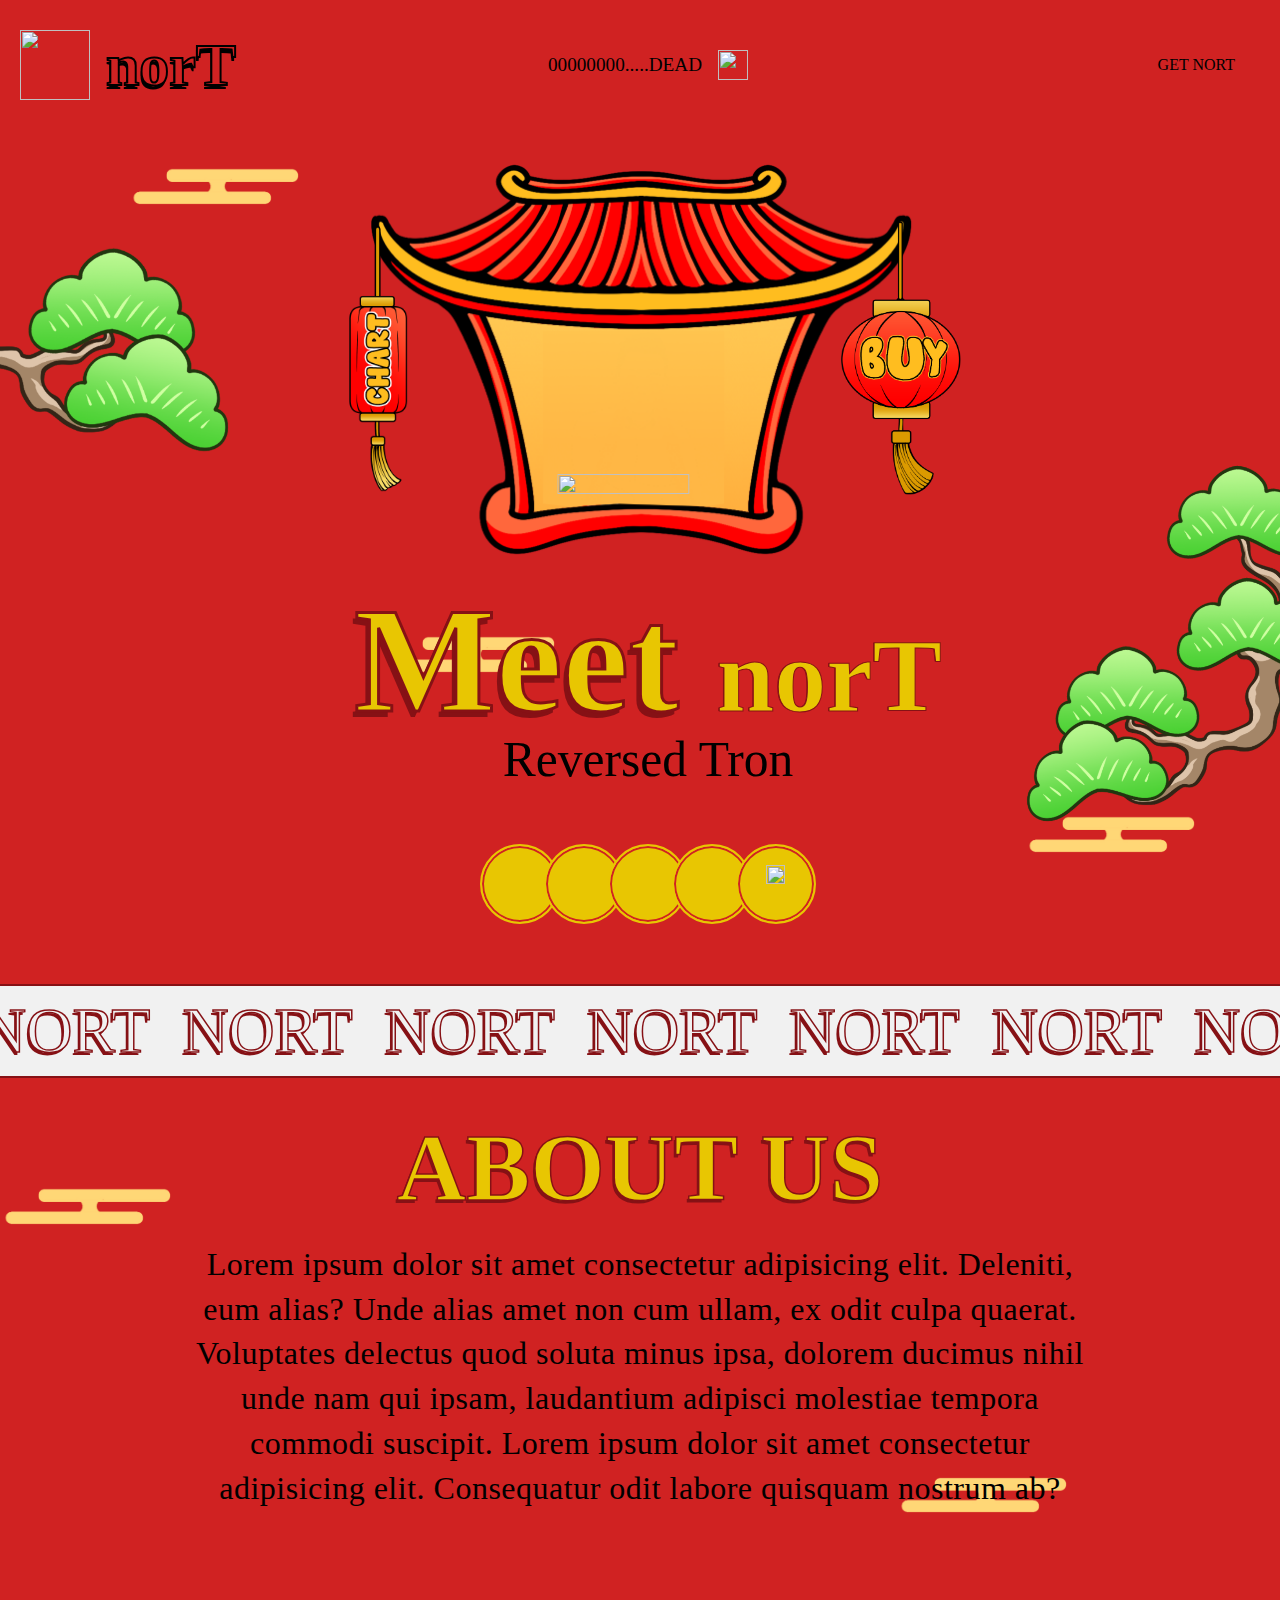
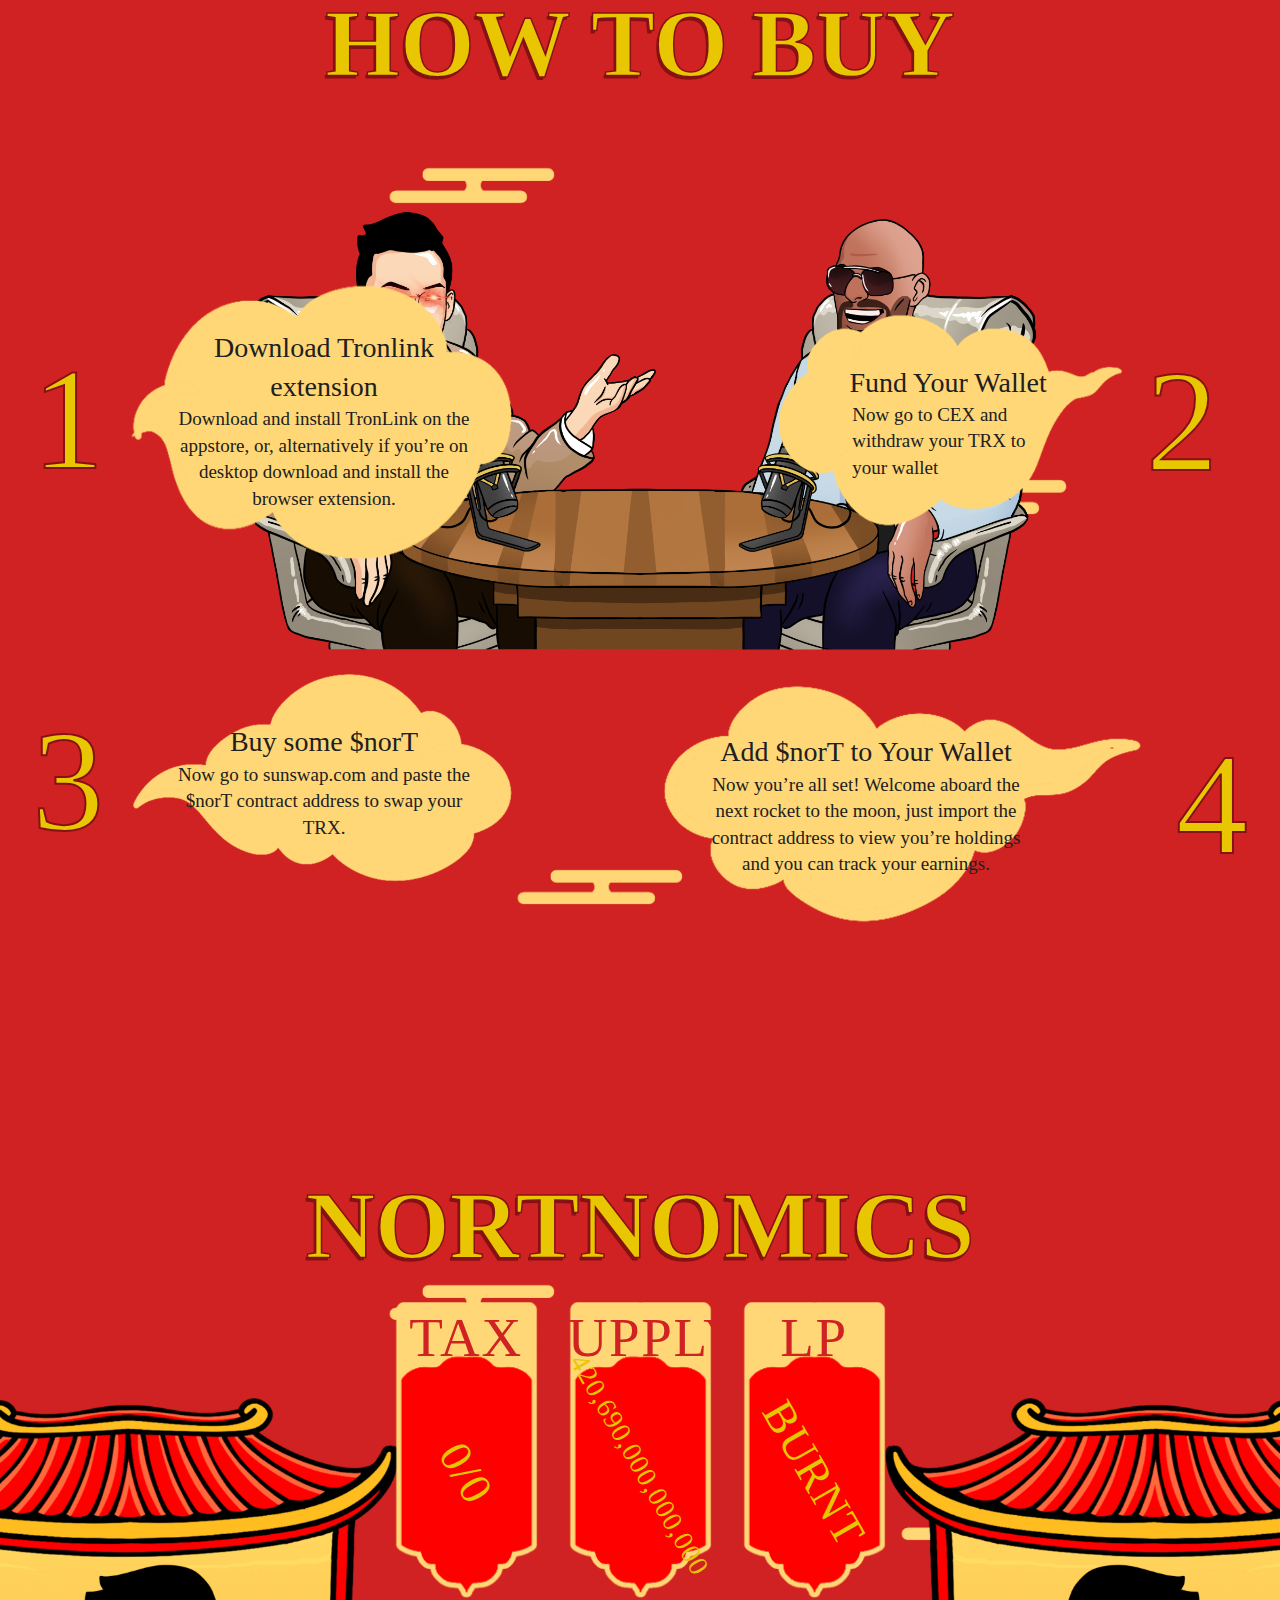
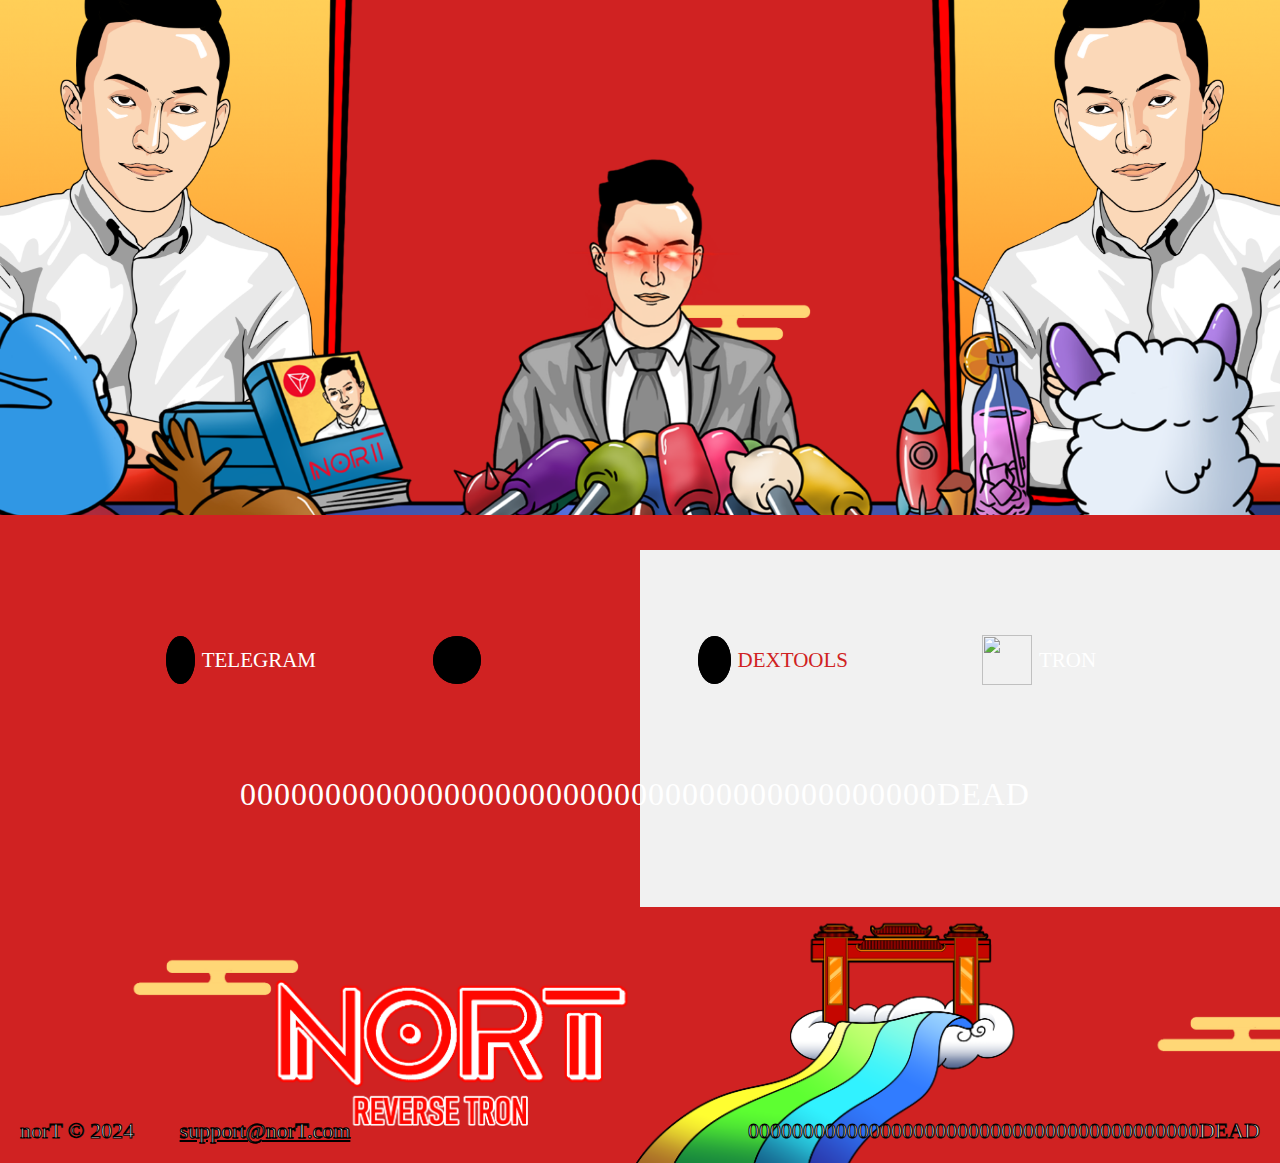
==== commit 0150e8d8: "update" ====
--- a/index.html
+++ b/index.html
@@ -86,7 +86,7 @@
           <aside class="message">COPIED</aside>
         </div>
        
-        <div class="buttons">
+        <div class="buttons hollow_btn">
          <div  data-aos="fade-left"
          data-aos-duration="500"
          data-aos-delay="300">
@@ -208,6 +208,15 @@
              <div class="cirlce_img_hero">
               <img src="./static/media/circle.png" alt="" class="bg_hero_character">
              </div>
+
+             <div class="chart_hero">
+              <img src="./static/media/chart_hero.png" alt="chart hero">
+             </div>
+
+             <div class="buy_hero">
+              <img src="./static/media/buy_hero.png" alt="buy hero">
+             </div>
+
             </figure>  
 
           </div>
@@ -234,14 +243,20 @@
       <section id="about" class="about Midorima_font">
         <h2 class="title_section" data-aos="fade-up"
         data-aos-duration="500"
-        data-aos-delay="200">ABOUT <span>US</span></h2>
+        data-aos-delay="200">ABOUT <span> US</span></h2>
         <p data-aos="fade-up"
         data-aos-duration="500"
         data-aos-delay="300">Lorem ipsum dolor sit amet consectetur adipisicing elit. Deleniti, eum alias? Unde alias amet non cum ullam, ex odit culpa quaerat. Voluptates delectus quod soluta minus ipsa, dolorem ducimus nihil unde nam qui ipsam, laudantium adipisci molestiae tempora commodi suscipit. Lorem ipsum dolor sit amet consectetur adipisicing elit. Consequatur odit labore quisquam nostrum ab?</p>
+
+        <div class="cloud_container">
+          <img src="./static/media/cloud.png" alt="cloud" class="cloud_img" style="--left:0%;--top:18%; animation-delay: -15s;">
+          <img src="./static/media/cloud.png" alt="cloud" class="cloud_img" style="--left:70%;--top:90%;"> 
+      </div>
       </section>
 
 
       <section id="how-buy" class="how-buy overflow-hidden relative_element">
+        
         <div class="container-fluid">
           <div data-aos="zoom-in"
           data-aos-duration="500"
@@ -325,14 +340,21 @@
 
           </div>
         </div>
+
+        <div class="cloud_container">
+          <img src="./static/media/cloud.png" alt="cloud" class="cloud_img" style="--left:30%;--top:18%; animation-delay: -3s;">
+          <img src="./static/media/cloud.png" alt="cloud" class="cloud_img" style="--left:70%;--top:50%;"> 
+          <img src="./static/media/cloud.png" alt="cloud" class="cloud_img" style="--left:40%;--top:90%;animation-delay: -10s;"> 
+       </div>
+
       </section>
 
       <section class="tokenomics">
-		
-        <div class="tokenomics__wrap">
-
-          <h2 class="tokenomics__head title_section" data-aos="fade-up" data-aos-duration="500"
-          data-aos-delay="300"><span>NORT</span>NOMICS</h2>
+       
+        <h2 class="tokenomics__head title_section" data-aos="fade-up" data-aos-duration="500"
+        data-aos-delay="300">NORTNOMICS</h2>
+
+        <div class="tokenomics__wrap"> 
            
           <div class="tokenomics__items">
     
@@ -372,6 +394,12 @@
 
         </div>
         
+        <div class="cloud_container">
+          <img src="./static/media/cloud.png" alt="cloud" class="cloud_img" style="--left:30%;--top:18%; animation-delay: -4s;">
+          <img src="./static/media/cloud.png" alt="cloud" class="cloud_img" style="--left:70%;--top:40%;"> 
+          <img src="./static/media/cloud.png" alt="cloud" class="cloud_img" style="--left:50%;--top:80%;animation-delay: -7s;"> 
+       </div>
+
       </section> 
 
       <section id="contract" class="spaceless" data-theme="light">
@@ -494,9 +522,20 @@
         </div>
        
        
-      
+        <div class="cloud_container">
+          <img src="./static/media/cloud.png" alt="cloud" class="cloud_img" style="--left:10%;--top:18%; animation-delay: -4s;">
+          <img src="./static/media/cloud.png" alt="cloud" class="cloud_img" style="--left:90%;--top:40%;">  
+       </div>
+
        
       </footer>
+
+      <!-- cloud -->
+        <div class="cloud_container">
+            <img src="./static/media/cloud.png" alt="cloud" class="cloud_img" style="--left:10%;--top:18%; animation-delay: -10s;">
+            <img src="./static/media/cloud.png" alt="cloud" class="cloud_img" style="--left:80%;--top:90%;">
+            <img src="./static/media/cloud.png" alt="cloud" class="cloud_img" style="--left:30%;--top:70%; animation-delay: -5s;">
+        </div>
 
     </main>
 
--- a/static/style/style.css
+++ b/static/style/style.css
@@ -373,9 +373,9 @@
 }
 
 .btn {
-  border: 2px solid var(--shadow-primary);
+  /* border: 2px solid var(--shadow-primary);
   border-radius: var(--btn-radius);
-  box-shadow: -5px 6px 0 0 var(--shadow-primary);
+  box-shadow: -5px 6px 0 0 var(--shadow-primary); */
   color: inherit;
   cursor: pointer;
   font-family: var(--heading);
@@ -386,6 +386,12 @@
   text-decoration: none;
   text-transform: uppercase;
   transition: all 0.2s ease-in-out;
+
+  
+  background-image: url('../media/short_bg.svg');
+  background-position: center;
+  background-size: 100% 100%;
+  background-repeat: no-repeat;
 }
 
 .btn:not(.spaceless) {
@@ -414,12 +420,12 @@
 }
 
 .btn.primary {
-  background-color: var(--primary);
+  /* background-color: var(--primary); */
   color: white;
 }
 
 .btn.secondary {
-  background-color: var(--secondary);
+  /* background-color: var(--secondary); */
   color: var(--primary);
 }
 
@@ -432,13 +438,13 @@
 }
 
 .btn.hollow {
-  background-color: var(--accent);
-  box-shadow: inset 0 0 0 5px var(--h-accent);
+  /* background-color: var(--accent);
+  box-shadow: inset 0 0 0 5px var(--h-accent); */
   color: black;
   position: relative;
 }
 
-.btn.hollow::before,
+/* .btn.hollow::before,
 .btn.hollow::after {
   content: "";
   background-color: white;
@@ -471,14 +477,24 @@
 
 .btn.hollow:hover::after {
   left: 75px;
-}
+} */
 
 [data-theme="negative"] .btn.hollow {
   color: var(--negative);
 }
-
-.btn.hollow:hover {
-  background-color: rgba(var(--primary-rgb), 0.1);
+.hollow_btn{
+  transition: .2s;
+  -webkit-transition: .2s;
+  -moz-transition: .2s;
+  -ms-transition: .2s;
+  -o-transition: .2s;
+}
+.hollow_btn:hover  {
+   transform: scale(1.1)!important ;
+   -webkit-transform: scale(1.1)!important ;
+   -moz-transform: scale(1.1)!important ;
+   -ms-transform: scale(1.1)!important ;
+   -o-transform: scale(1.1)!important ;
 }
 
 [data-theme="negative"] .btn.hollow:hover {
@@ -989,7 +1005,7 @@
 #hero .photo { 
   width: auto;
   height: auto; 
-  background-color: var(--primary);
+  background-color: transparent;
 
   display: flex;
   justify-content: center;
@@ -1028,6 +1044,35 @@
   background-size: contain;
   background-position: center;
   background-repeat: no-repeat; 
+}
+
+.chart_hero{
+  position: absolute;
+  width: 10%;
+  left: 2%;
+  height: auto;
+
+  display: flex;
+  justify-content: center;
+  align-items: center;
+}
+
+.buy_hero{
+  position: absolute;
+  width: 20%;
+  right: -3%;
+  height: auto;
+
+  display: flex;
+  justify-content: center;
+  align-items: center;
+}
+
+.chart_hero img,
+.buy_hero img{
+  width: 100%;
+  height: auto;
+  position: relative;
 }
 
 .about_hero {
@@ -1154,14 +1199,13 @@
 
 #contract .clipboard {
   align-items: center;
-  background-color: var(--dgrey);
-  border: 2px solid var(--h-dgrey);
-  border-radius: 100px;
+  /* background-color: var(--dgrey);
+  border: 2px solid var(--h-dgrey); */
+  /* border-radius: 100px; */
 
   font-size: 2rem;
   letter-spacing: 1px;
-
-  box-shadow: -5px 6px 0 0 var(--grey);
+ 
   color: white;
   font-family: var(--heading);
   justify-content: center;
@@ -1171,6 +1215,11 @@
   -moz-transition: all 0.2s ease-in-out;
   -ms-transition: all 0.2s ease-in-out;
   -o-transition: all 0.2s ease-in-out;
+
+  background-image: url('../media/long_bg.svg');
+  background-position: center;
+  background-size: 100% 100%;
+  background-repeat: no-repeat;
 }
 
 #contract .clipboard:hover {
@@ -1605,12 +1654,24 @@
   display: flex;
   flex-direction: column;
   align-items: center;
-}
-
+  position: relative;
+
+  margin-bottom: 0px !important;
+}
+ 
 .title_section {
-  font-size: 6rem;
+  font-size: 6rem; 
+  width: 60%;
+  height: 100px;
+  margin: 0 auto 2rem;
   text-transform: uppercase;
   text-align: center;
+  position: relative;
+ 
+  background-image: url('../media/long_bg.svg');
+  background-position: center;
+  background-size: 100% 100%;
+  background-repeat: no-repeat;
 }
 
 .about p {
@@ -1640,11 +1701,7 @@
   max-width: 860px;
   margin: 0 auto;
   padding: 0 15px;
-}
-.tokenomics__head {
-  margin-bottom: 10px;
-  font-size: 6vw;
-}
+} 
 .tokenomics__head span {
   color: var(--secondary);
 }
@@ -1770,8 +1827,6 @@
   }
 
   .tokenomics__item {
-    /* width: 45%; */
-    /* min-width: 140px; */
     min-width: 0px;
   }
 
@@ -1839,7 +1894,7 @@
   }
 
   .contractCopy {
-    width: 80%;
+    width: 90%;
   }
 
   .menu_btn div {
@@ -1953,7 +2008,7 @@
   }
 
   .hero_img {
-    width: 100%;
+    width: 90%;
     padding-right: 5%;
     margin: 0 auto 0rem;
   }
@@ -2001,7 +2056,13 @@
   }
 
   .title_section {
-    font-size: 14vw;
+    font-size: 10vw;
+    width: 90%;
+
+    display: flex;
+    align-items: center;
+    justify-content: center;
+    gap: 1rem;
   }
 
   #contract {
@@ -2571,6 +2632,7 @@
       /* display: flex;
     justify-content: center;
     align-items: center;   */
+    /* background-color: var(--primary); */
   }
 
   #contract::after{
@@ -2589,11 +2651,11 @@
     background-image: url('../media/rotate_image.svg');
     background-size: cover;
     background-position: center;
-    background-repeat: no-repeat;
-    background-color: var(--secondary); 
+    background-repeat: no-repeat; 
+    background-color: var(--primary); 
     -webkit-animation: rotation 70s linear infinite;
     animation: rotation 70s linear infinite;
-    z-index: -1;
+    z-index: -1; 
 }
 
 @-webkit-keyframes rotation {
@@ -2616,4 +2678,44 @@
       -webkit-transform: rotate(1turn);
               transform: rotate(1turn);
     }
-  }+  }
+
+
+  /* cloud_container */
+  .cloud_container{
+    position: absolute;
+    top: 0; 
+    left: 0;
+    width: 100%;
+    height: 100%;
+    max-height: 1000px;
+
+    display: flex;
+    justify-content: center;
+    align-items: center;
+ 
+    z-index: -1;
+    /* overflow: hidden; */
+  }
+
+  .cloud_img{
+    width: 14%;
+    max-width: 400px;
+    position: absolute;
+    left:var(--left);
+    top: var(--top);
+    animation: cloud_animation 19s linear infinite;
+    -webkit-animation: cloud_animation 19s linear infinite;
+}
+
+@keyframes cloud_animation {
+  0%,100%{
+    left:var(--left);
+  }
+  30%{
+    left: calc(var(--left) - 10%);
+  }
+  70%{
+    left: calc(var(--left) + 10%);
+  }
+}--- a/static/style/media.css
+++ b/static/style/media.css
@@ -112,15 +112,23 @@
   #hero::before { 
     width: 20%;
     height: 20vw; 
-    top:5%; 
-    z-index: 99;
+    top:5%;  
   }
 
   #hero::after { 
     width: 20%;
-    height: 50vw; 
-    z-index: 99;
+    height: 50vw;  
     top:5%; 
+  }
+
+  .chart_hero{
+    left: 0;
+    top: 17%;
+  }
+
+  .buy_hero{
+    right: -6%;
+    top: 17%;
   }
 
   .tokenomics{
@@ -196,6 +204,10 @@
     width: 80%;
   }
 
+
+  .cloud_img{
+    width: 40%; 
+  }
 }
 
 @media screen and (max-width: 750px) {
@@ -224,7 +236,7 @@
     }
 
     #hero::before { 
-      top: 7%; 
+      top: 6%; 
    }
 
     #hero::after { 
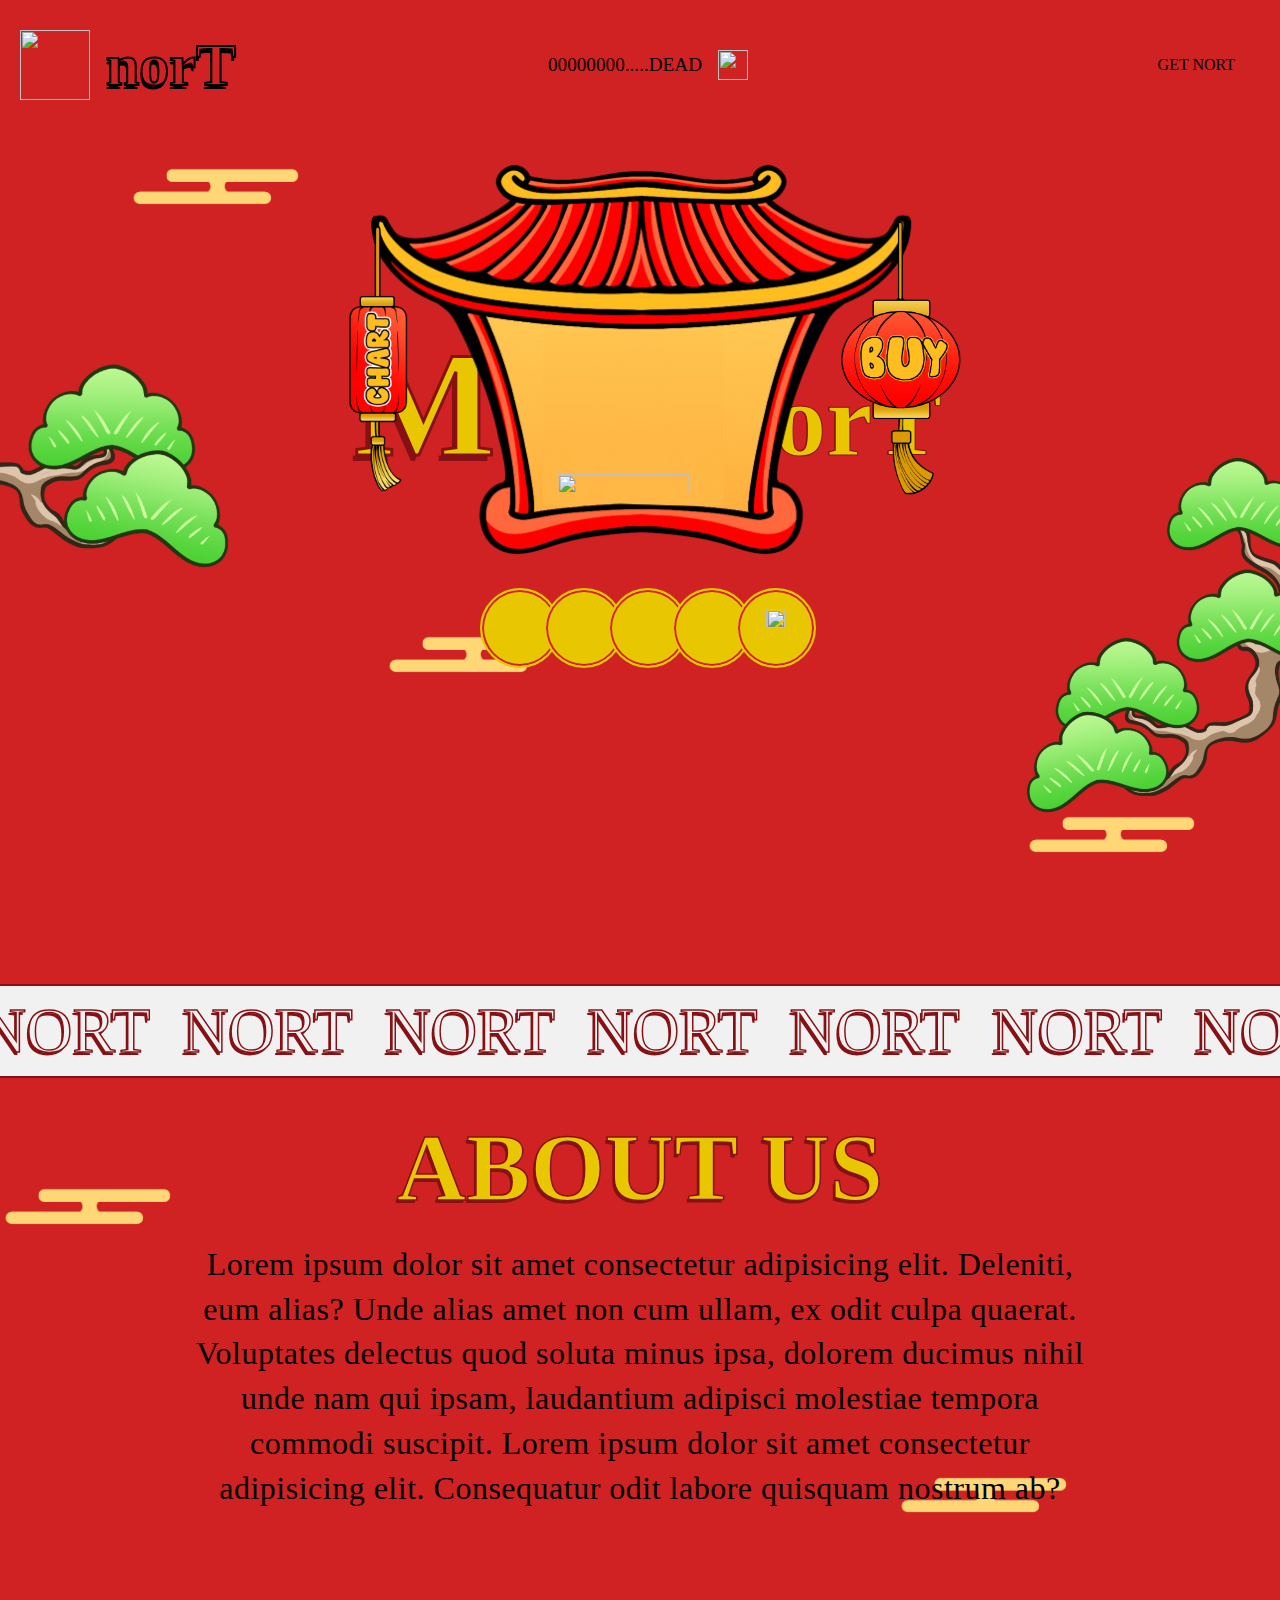
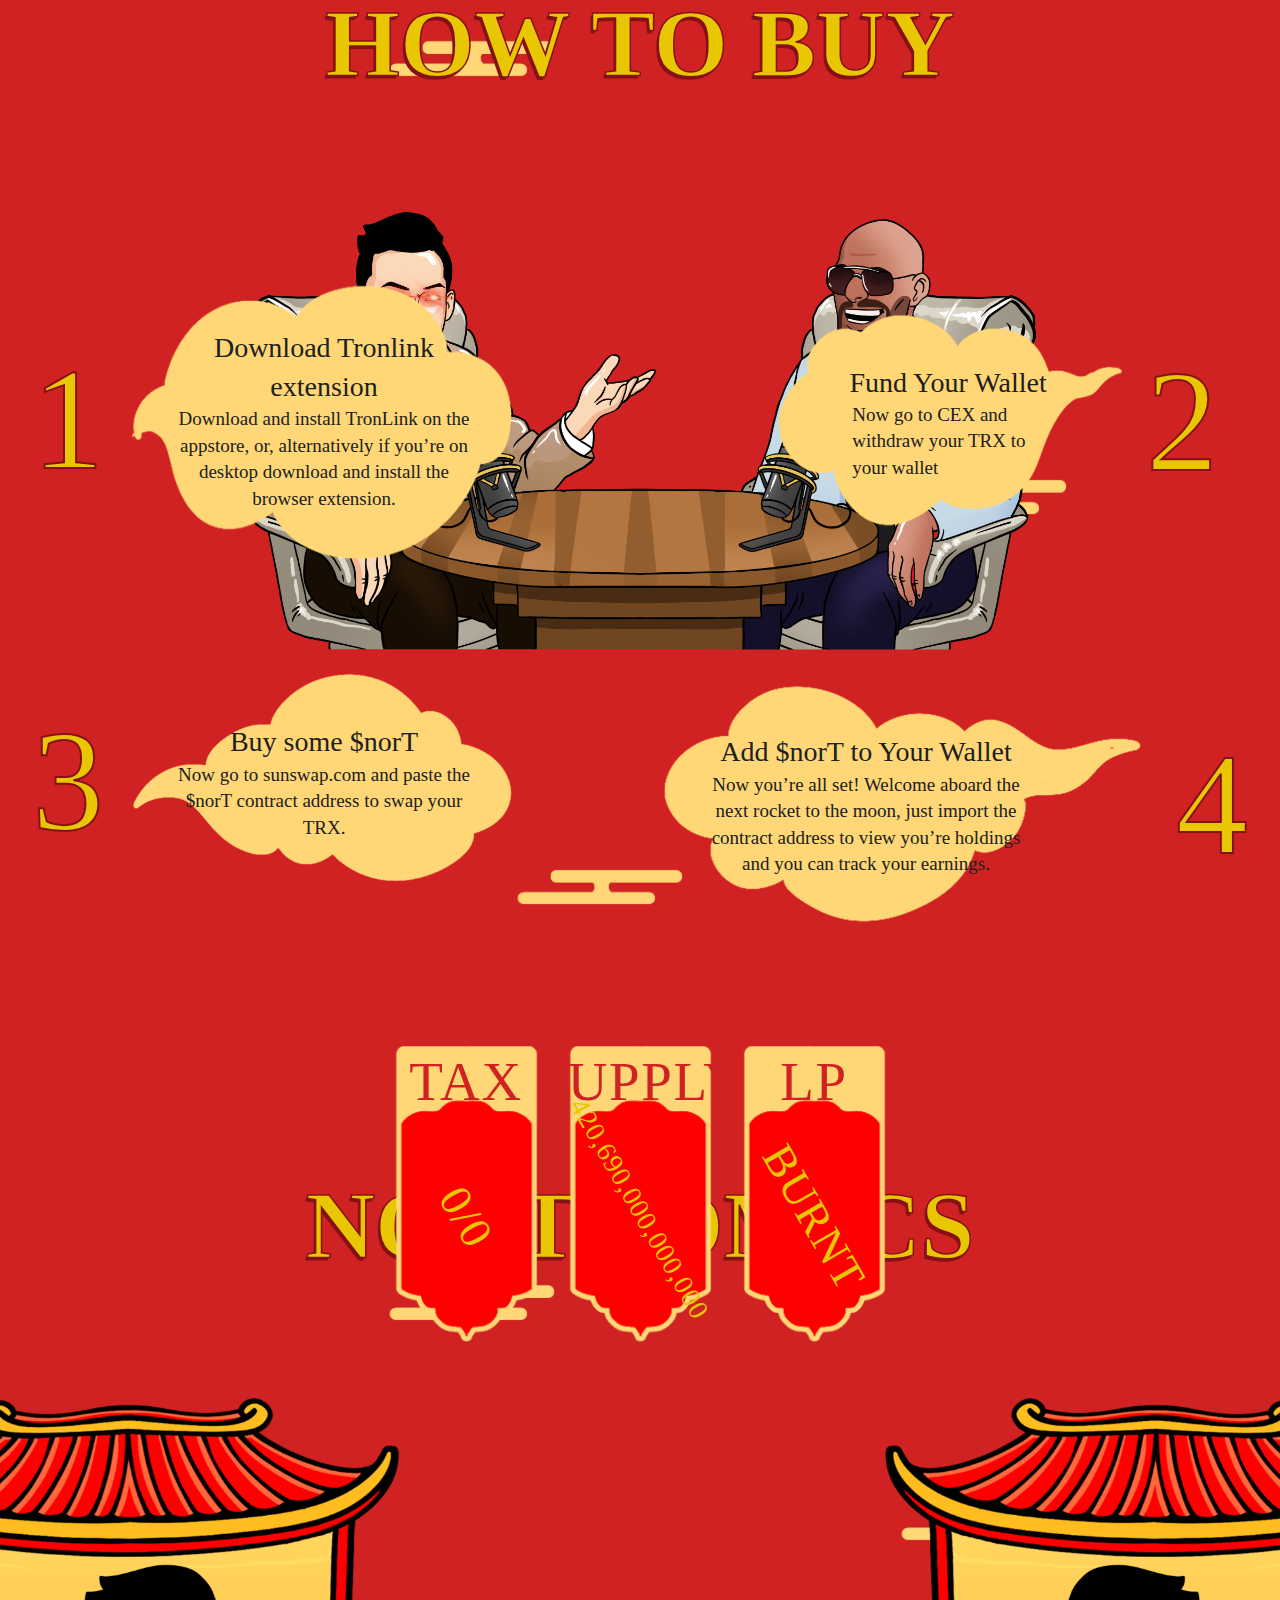
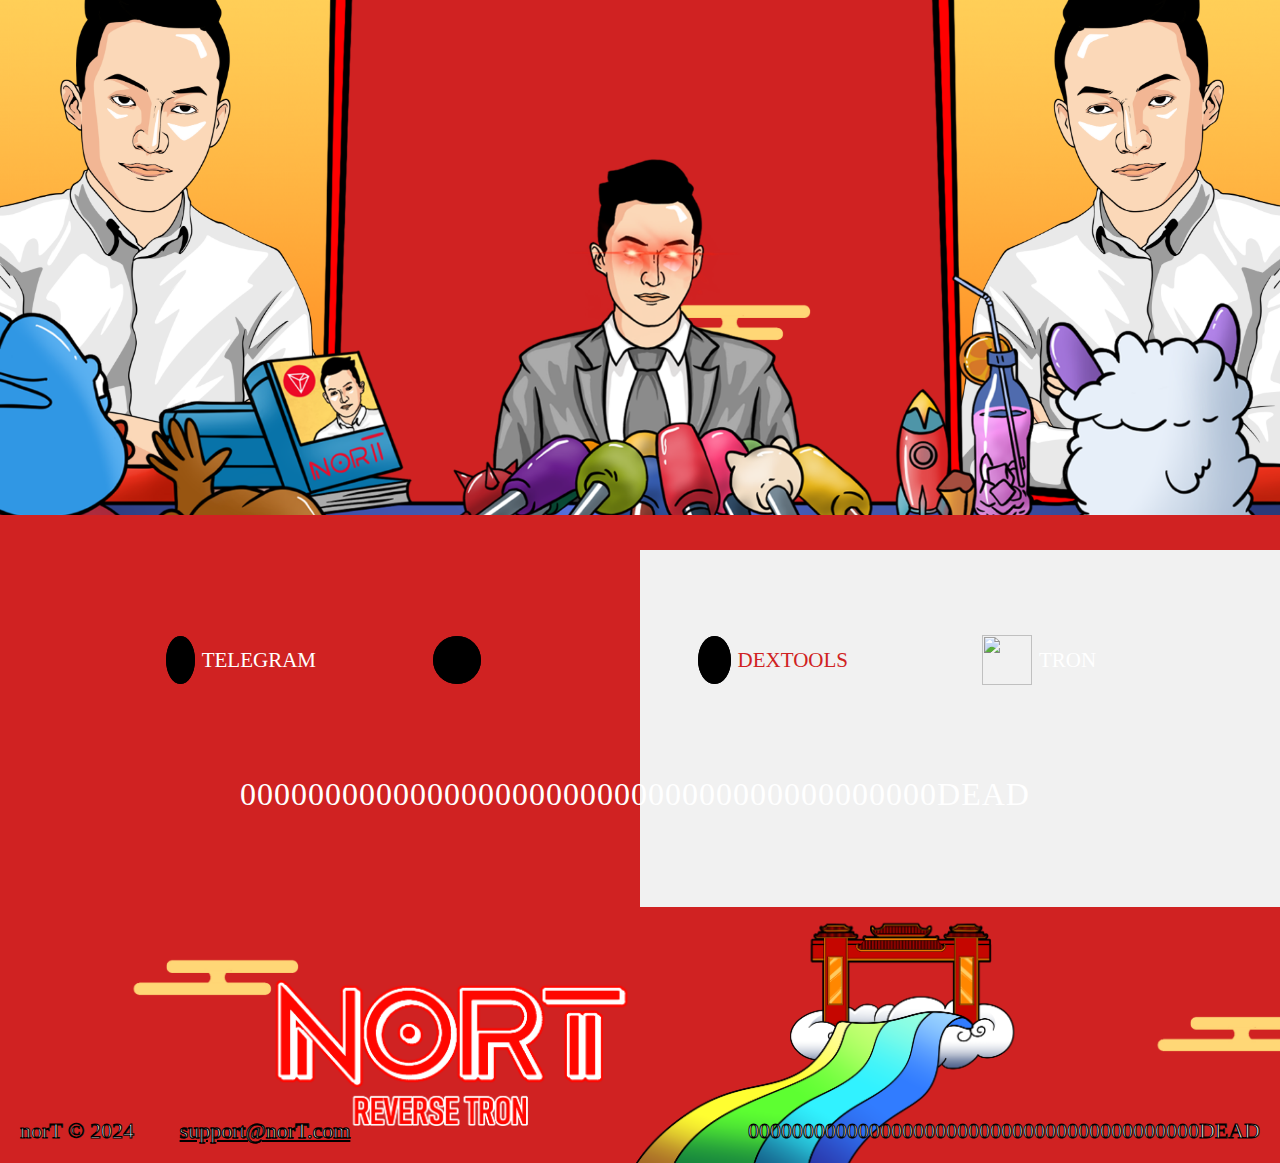
==== commit 3ff8b817: "update" ====
--- a/index.html
+++ b/index.html
@@ -45,7 +45,7 @@
     <link rel="icon" type="image/png" sizes="32x32" href="./static/media/favicon.png" />
     <link rel="icon" type="image/png" sizes="16x16" href="./static/media/favicon.png" /> 
      <!-- AOS scroll effect cdn --> 
-     <!-- <link rel="stylesheet" href="https://cdnjs.cloudflare.com/ajax/libs/aos/2.3.4/aos.css" /> -->
+     <link rel="stylesheet" href="https://cdnjs.cloudflare.com/ajax/libs/aos/2.3.4/aos.css" />
     <link rel="stylesheet" href="./static/style/style.css"> 
     <link rel="stylesheet" href="./static/style/media.css">
     <title>norT</title>
@@ -129,7 +129,7 @@
 
       <section id="hero" class="h-split p-oriented spaceless ltr ">
 
-        <div class="grid-x align-middle justify global_maxWidth hero_content_container">
+        <div class="grid-x align-middle justify global_maxWidth hero_content_container z_99">
 
           <div class="cell-8 cnt-txt hero_content">
             <h1 class="hero_title" data-aos="fade-right"
@@ -190,8 +190,7 @@
 
           <div class=" cnt-img hero_img" data-aos="fade-left"
           data-aos-duration="500"
-          data-aos-delay="300">
-         
+          data-aos-delay="300"> 
               <figure class="photo hero_photo">
               
                  <img
@@ -209,11 +208,11 @@
               <img src="./static/media/circle.png" alt="" class="bg_hero_character">
              </div>
 
-             <div class="chart_hero">
+             <div class="chart_hero lampion">
               <img src="./static/media/chart_hero.png" alt="chart hero">
              </div>
 
-             <div class="buy_hero">
+             <div class="buy_hero lampion" style="animation-delay: -5s;">
               <img src="./static/media/buy_hero.png" alt="buy hero">
              </div>
 
@@ -223,7 +222,7 @@
 
         </div>
 
-        <div class="note fw">
+        <div class="note fw z_99">
           <div class="marquee bordered marquee-left">
             <div class="marquee-el" style="animation-duration: 45s;">
               <p>
@@ -236,6 +235,11 @@
               </p>
             </div>
           </div>
+        </div>
+
+        <div class="tree_images">
+          <img src="./static/media/tree1.png" alt="" class="tree1">
+          <img src="./static/media/tree2.png" alt="" class="tree2">
         </div>
 
       </section>
@@ -342,10 +346,11 @@
         </div>
 
         <div class="cloud_container">
-          <img src="./static/media/cloud.png" alt="cloud" class="cloud_img" style="--left:30%;--top:18%; animation-delay: -3s;">
+          <img src="./static/media/cloud.png" alt="cloud" class="cloud_img" style="--left:30%;--top:5%; animation-delay: -3s;">
           <img src="./static/media/cloud.png" alt="cloud" class="cloud_img" style="--left:70%;--top:50%;"> 
           <img src="./static/media/cloud.png" alt="cloud" class="cloud_img" style="--left:40%;--top:90%;animation-delay: -10s;"> 
        </div>
+ 
 
       </section>
 
@@ -549,7 +554,7 @@
     <script src="https://unpkg.com/@dotlottie/player-component@latest/dist/dotlottie-player.mjs" type="module"></script> 
 
     <!-- aos js library animation -->
-    <!-- <script src="https://cdnjs.cloudflare.com/ajax/libs/aos/2.3.4/aos.js"></script> -->
+    <script src="https://cdnjs.cloudflare.com/ajax/libs/aos/2.3.4/aos.js"></script>
     <script src="./static/js/index.js"></script>
     <script src="./static/js/animations.js"></script>
   </body>
--- a/static/style/style.css
+++ b/static/style/style.css
@@ -823,6 +823,7 @@
   width: 80px;
   height: 80px;
 }
+
  
 
 [data-theme]:not([data-ico]) {
@@ -1012,39 +1013,43 @@
   align-items: center;
 }
 
+.tree_images{
+  position: absolute;
+  width: 100%;
+  height: 100%;
+  left: 0;
+  top: 0;
+
+  z-index: 0; 
+  object-fit: contain;
+}
+
+.tree_images .tree1{
+  position: absolute;
+  width: 20%;
+  height: auto;
+  max-width: 500px; 
+
+  left: 0;
+  top: 0%;
+}
+
+.tree_images .tree2{
+  position: absolute;
+  width: 20%;
+  height: auto;
+  max-width: 500px; 
+
+  right: 0;
+  top: 10%;
+}
+ 
+
 #hero .bg_hero{
   width: 550px;
 }
-
-#hero::before{
-  content: "";
-  position: absolute;
-  width: 20%;
-  height: 300px;
-
-  left: 0;
-  top: 10%;
-
-  background-image: url("../media/tree1.png");
-  background-size: contain;
-  background-position: center;
-  background-repeat: no-repeat; 
-}
-
-#hero::after{
-  content: "";
-  position: absolute;
-  width: 20%;
-  height: 500px;
-
-  right: 0;
-  top: 30%;
-
-  background-image: url("../media/tree2.png");
-  background-size: contain;
-  background-position: center;
-  background-repeat: no-repeat; 
-}
+ 
+ 
 
 .chart_hero{
   position: absolute;
@@ -1066,6 +1071,15 @@
   display: flex;
   justify-content: center;
   align-items: center;
+}
+
+.lampion {
+  transform-origin: 50% 4px;
+  animation: l15 3s infinite cubic-bezier(0.5,300,0.5,-300);
+  -webkit-animation: l15 3s infinite cubic-bezier(0.5,300,0.5,-300);
+}
+@keyframes l15 { 
+ 100% {transform: rotate(0.05deg)}
 }
 
 .chart_hero img,
@@ -2696,7 +2710,7 @@
  
     z-index: -1;
     /* overflow: hidden; */
-  }
+  } 
 
   .cloud_img{
     width: 14%;
--- a/static/style/media.css
+++ b/static/style/media.css
@@ -1,11 +1,5 @@
 @media screen and (max-width: 1200px) {
- 
-  #hero::after { 
-    height: 300px;
-    right: 0;
-    top: 60%; 
-}
- 
+  
   #contract {
     padding-top: 2rem !important;
   }
@@ -109,15 +103,13 @@
 }
 
 @media screen and (max-width: 1100px) {
-  #hero::before { 
-    width: 20%;
-    height: 20vw; 
+  .tree_images .tree1 { 
+    width: 20%; 
     top:5%;  
   }
 
-  #hero::after { 
-    width: 20%;
-    height: 50vw;  
+ .tree_images .tree2 { 
+    width: 20%; 
     top:5%; 
   }
 
@@ -235,14 +227,11 @@
       max-width: 100%;
     }
 
-    #hero::before { 
-      top: 6%; 
+    .tree_images .tree1,
+    .tree_images .tree2  { 
+      top: 10%; 
    }
-
-    #hero::after { 
-      top: 9%; 
-   }
-
+ 
     .hero_title{
       width: 100%;
     }
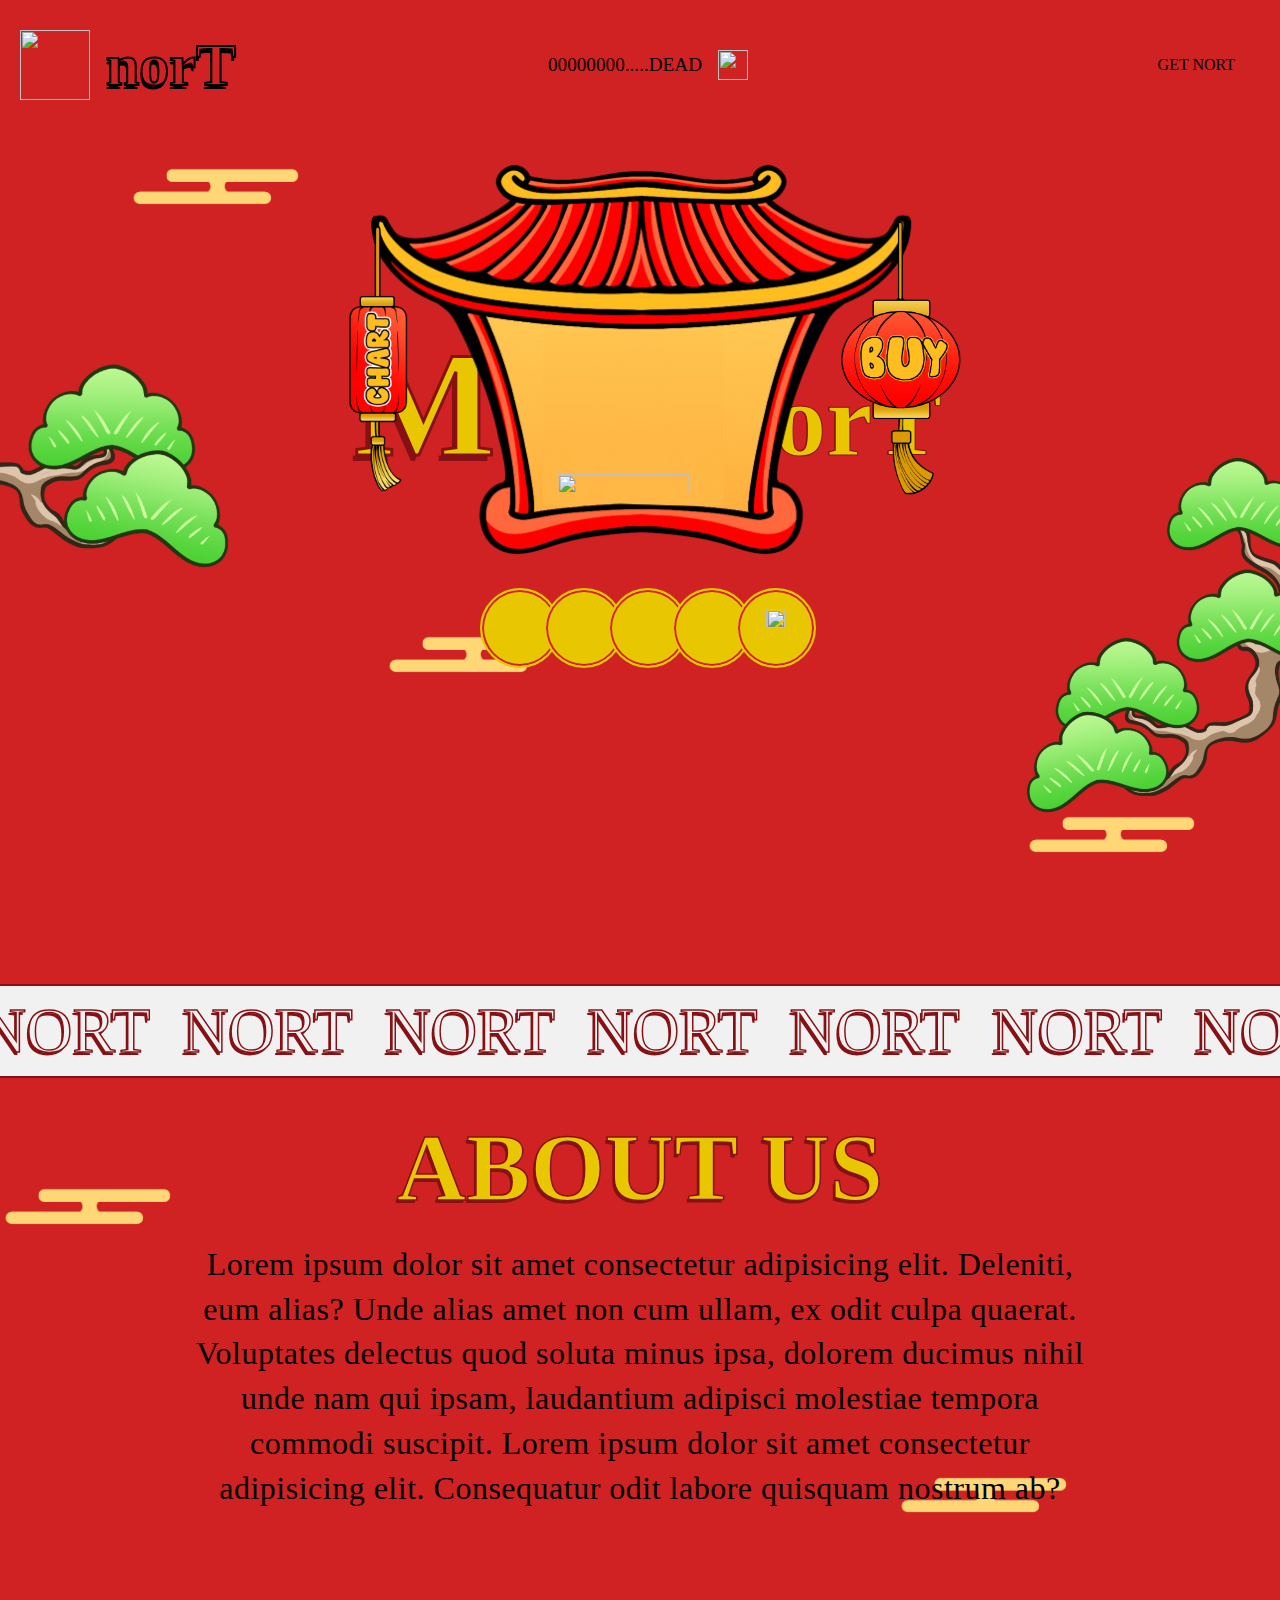
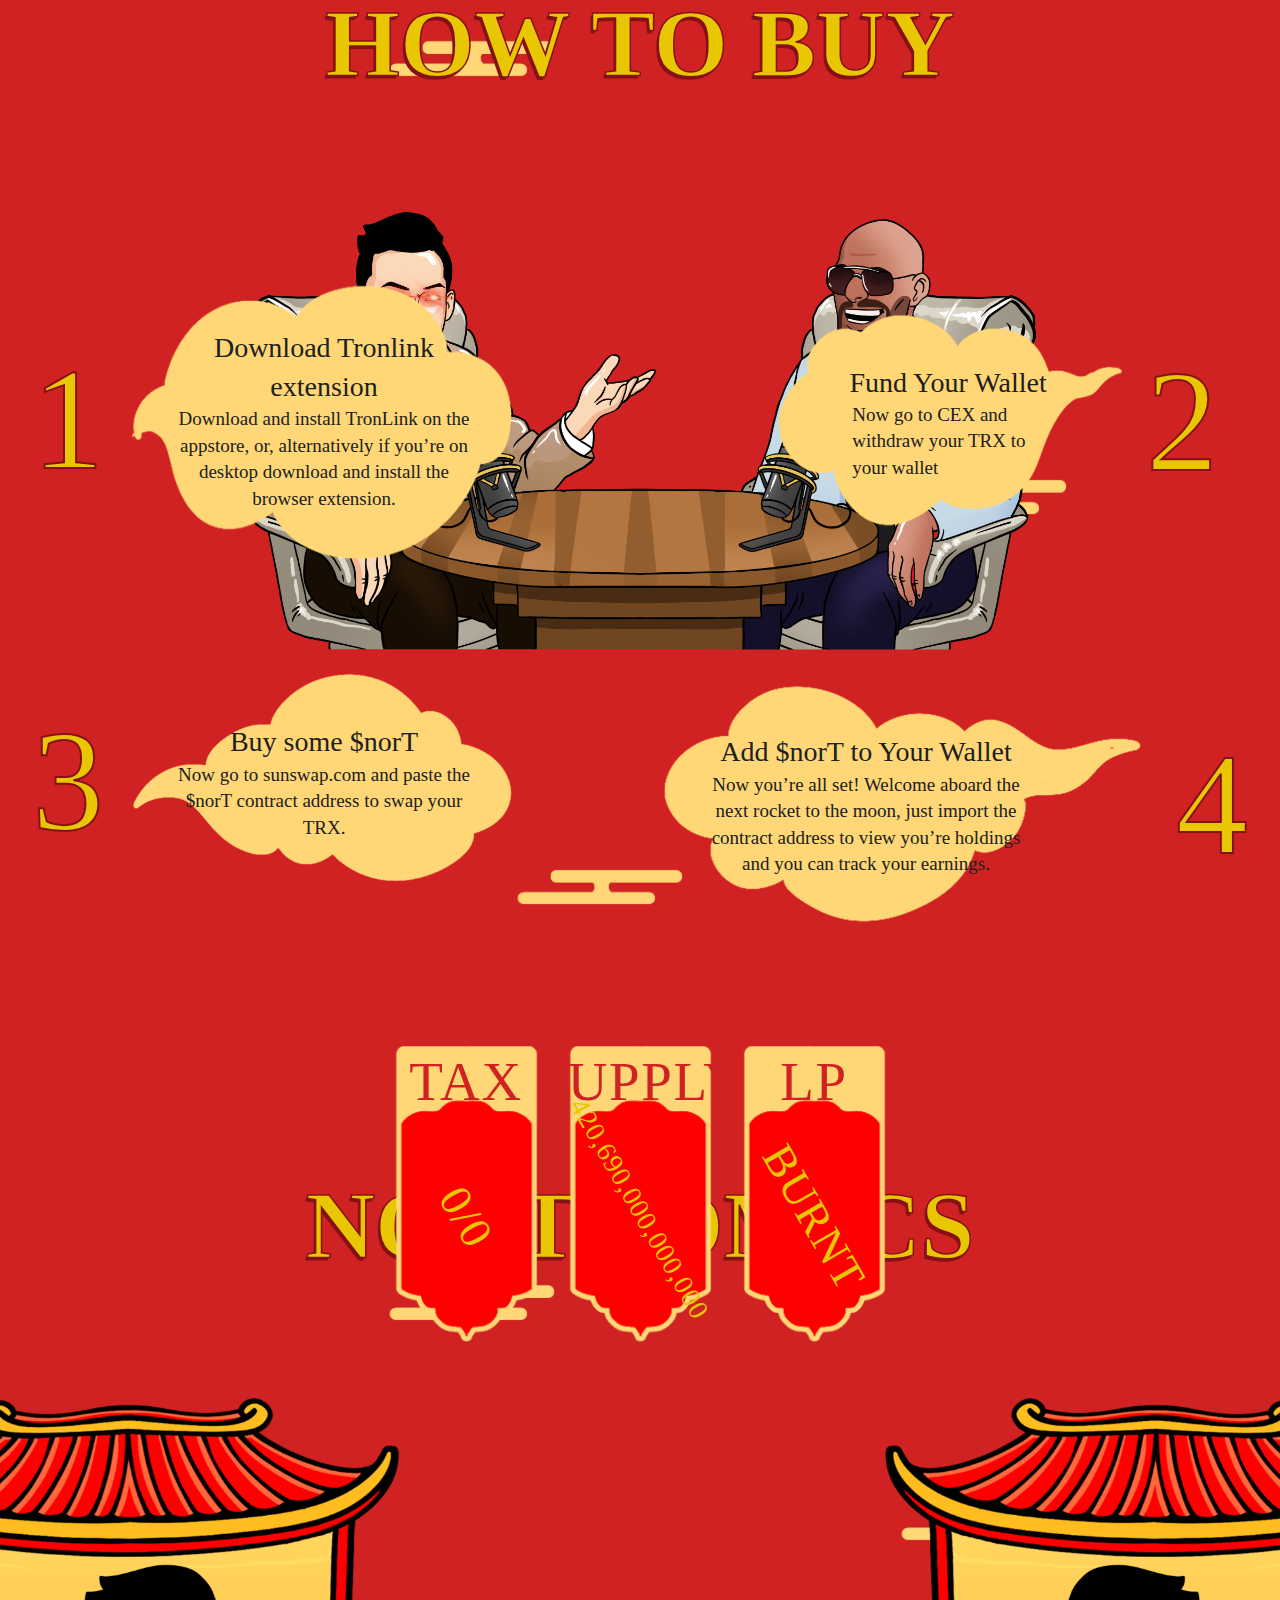
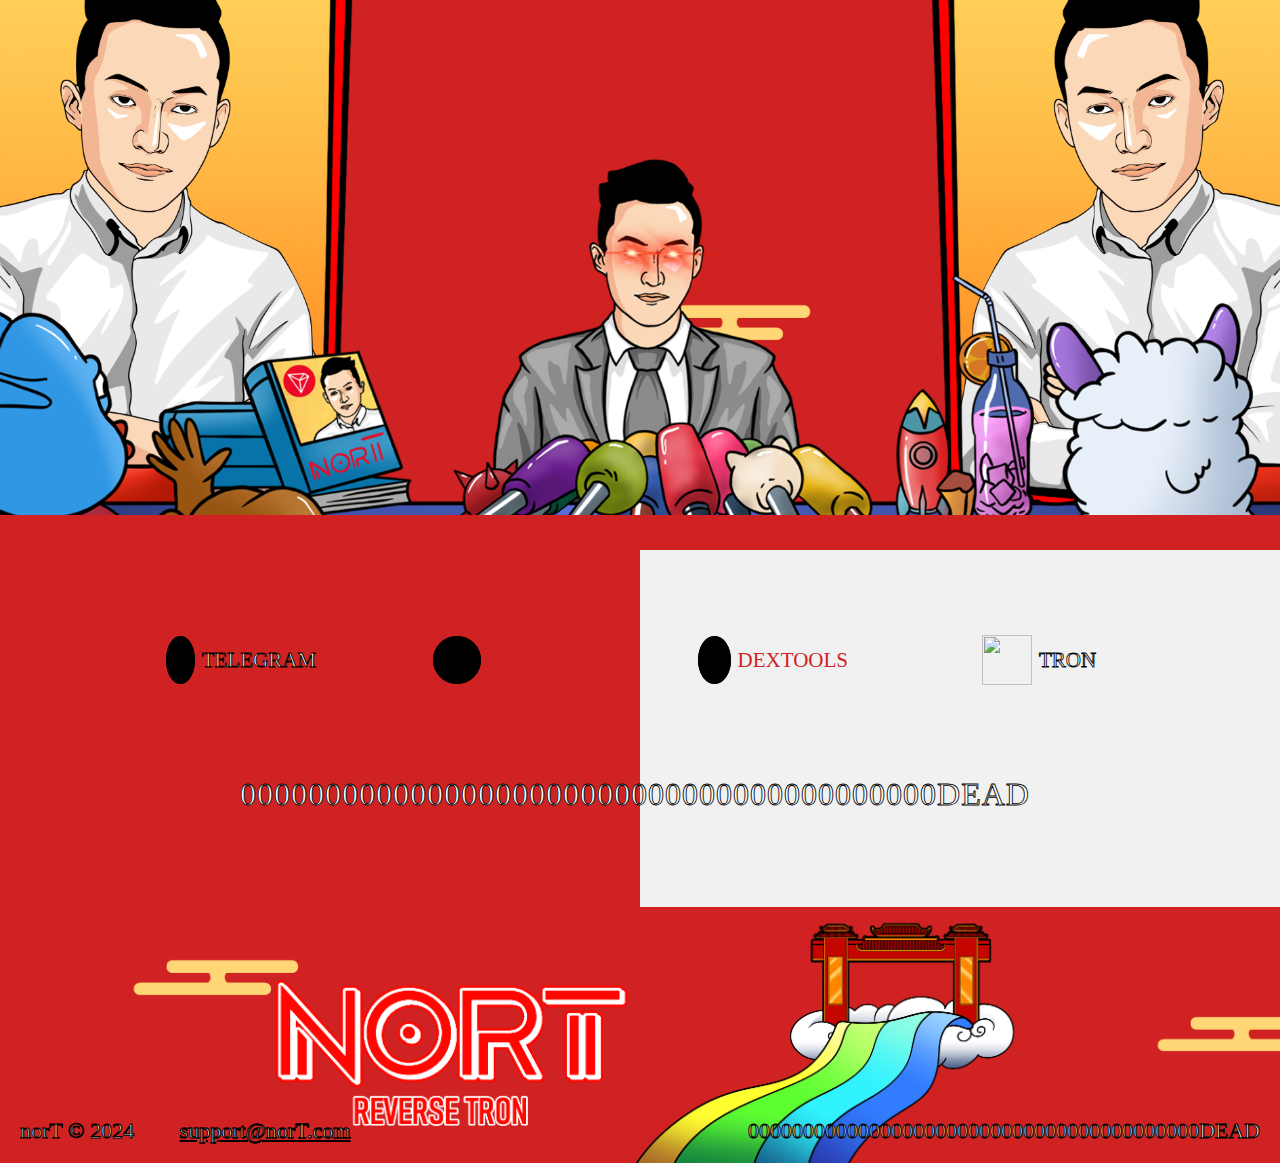
==== commit c79cb689: "update" ====
--- a/index.html
+++ b/index.html
@@ -415,7 +415,7 @@
           <div class="cell-12">
             <div class="btn-group social_grup align-center">
 
-              <div class="link_contract" data-aos="zoom-in"
+              <div class="link_contract " data-aos="zoom-in"
               data-aos-duration="500"
               data-aos-delay="200">
                 <a
@@ -427,7 +427,7 @@
                 ><span class="btn-circ"
                   ><i  data-ico="tg" data-theme="yellow"></i></span
                 >
-                <p>TELEGRAM</p>
+                <p class="stroke_text">TELEGRAM</p>
                 </a>
               </div>
 
@@ -474,7 +474,7 @@
               target="_blank"
               > 
                 <img src="./static/media/tron.webp" alt="" class="tron_icon" style="width: 50px;max-width: 50px;">
-                <p>TRON</p>
+                <p class="stroke_text">TRON</p>
                 </a  >
              </div>
 
@@ -489,7 +489,7 @@
                 value="00000000000000000000000000000000000000000"
                 style="position: fixed; left: -9999px;"
               />
-              <p class="clipboard">
+              <p class="clipboard stroke_text">
                 <span class="reduced"
                   >00000000000000000000000000000000000000000DEAD</span
                 >
--- a/static/style/style.css
+++ b/static/style/style.css
@@ -1250,6 +1250,10 @@
   width: 250px;
 }
 
+#contract .stroke_text {
+  -webkit-text-stroke: .85px black;
+}
+
 #contract .btn-group .btn span {
   align-items: center;
   box-shadow: inset 0 0 0 5px var(--h-dgrey);
--- a/static/style/media.css
+++ b/static/style/media.css
@@ -134,6 +134,9 @@
 }
 
 @media screen and (max-width: 991px) {
+  .hero_content{  
+    z-index: 999;
+  }
 
   .hero_content_container{
     flex-direction: column ;
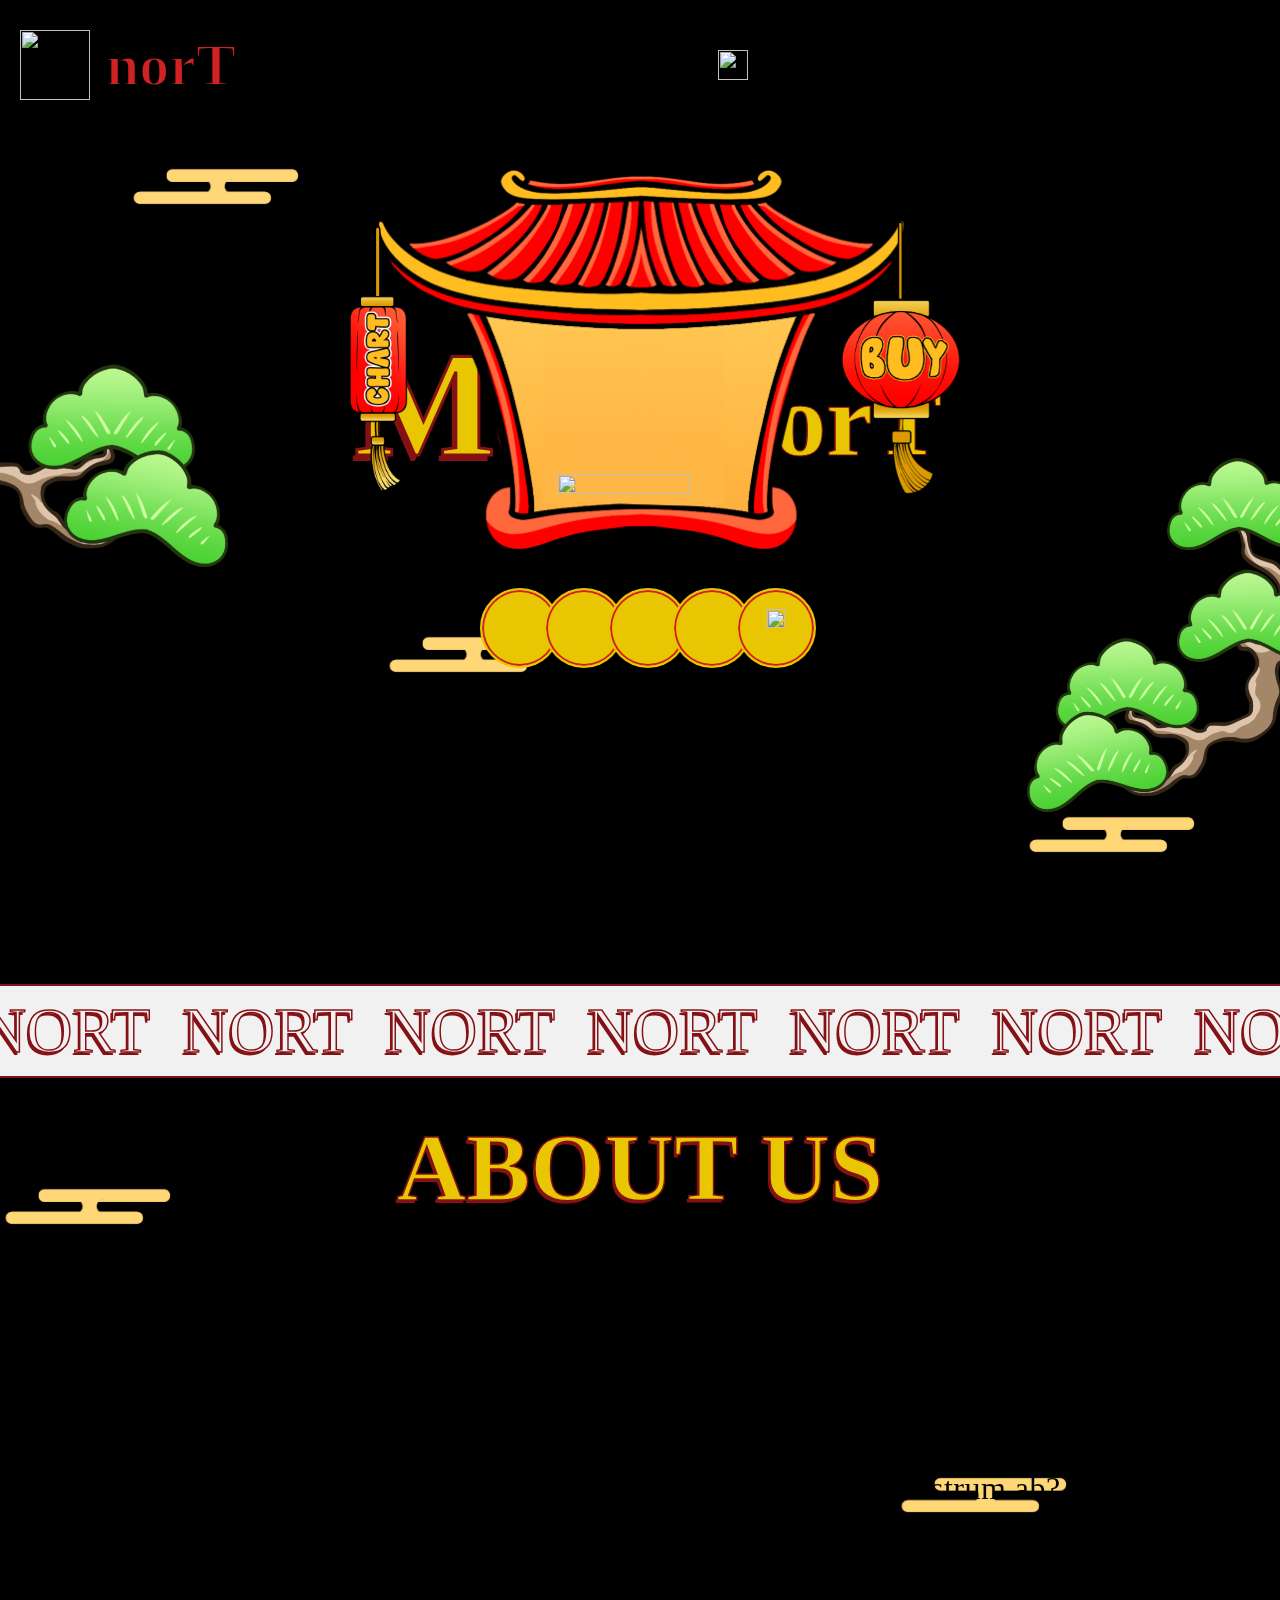
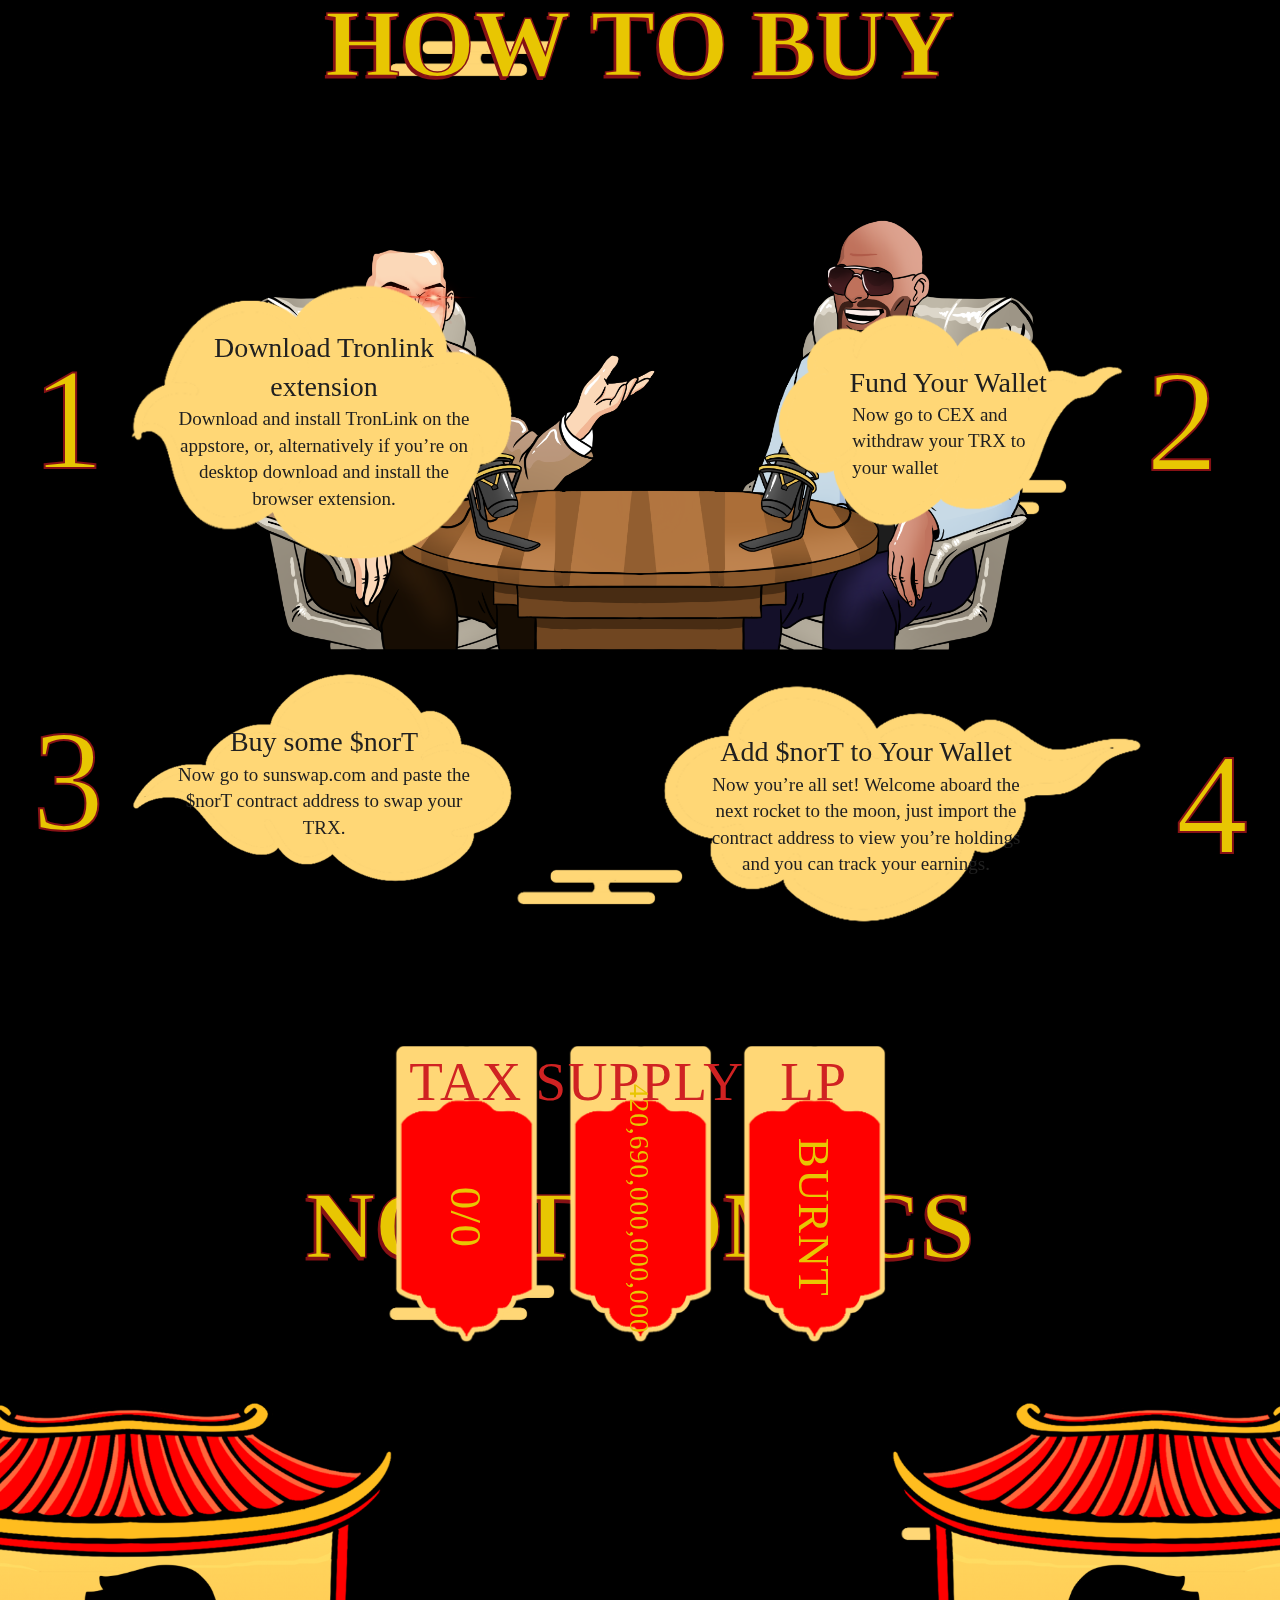
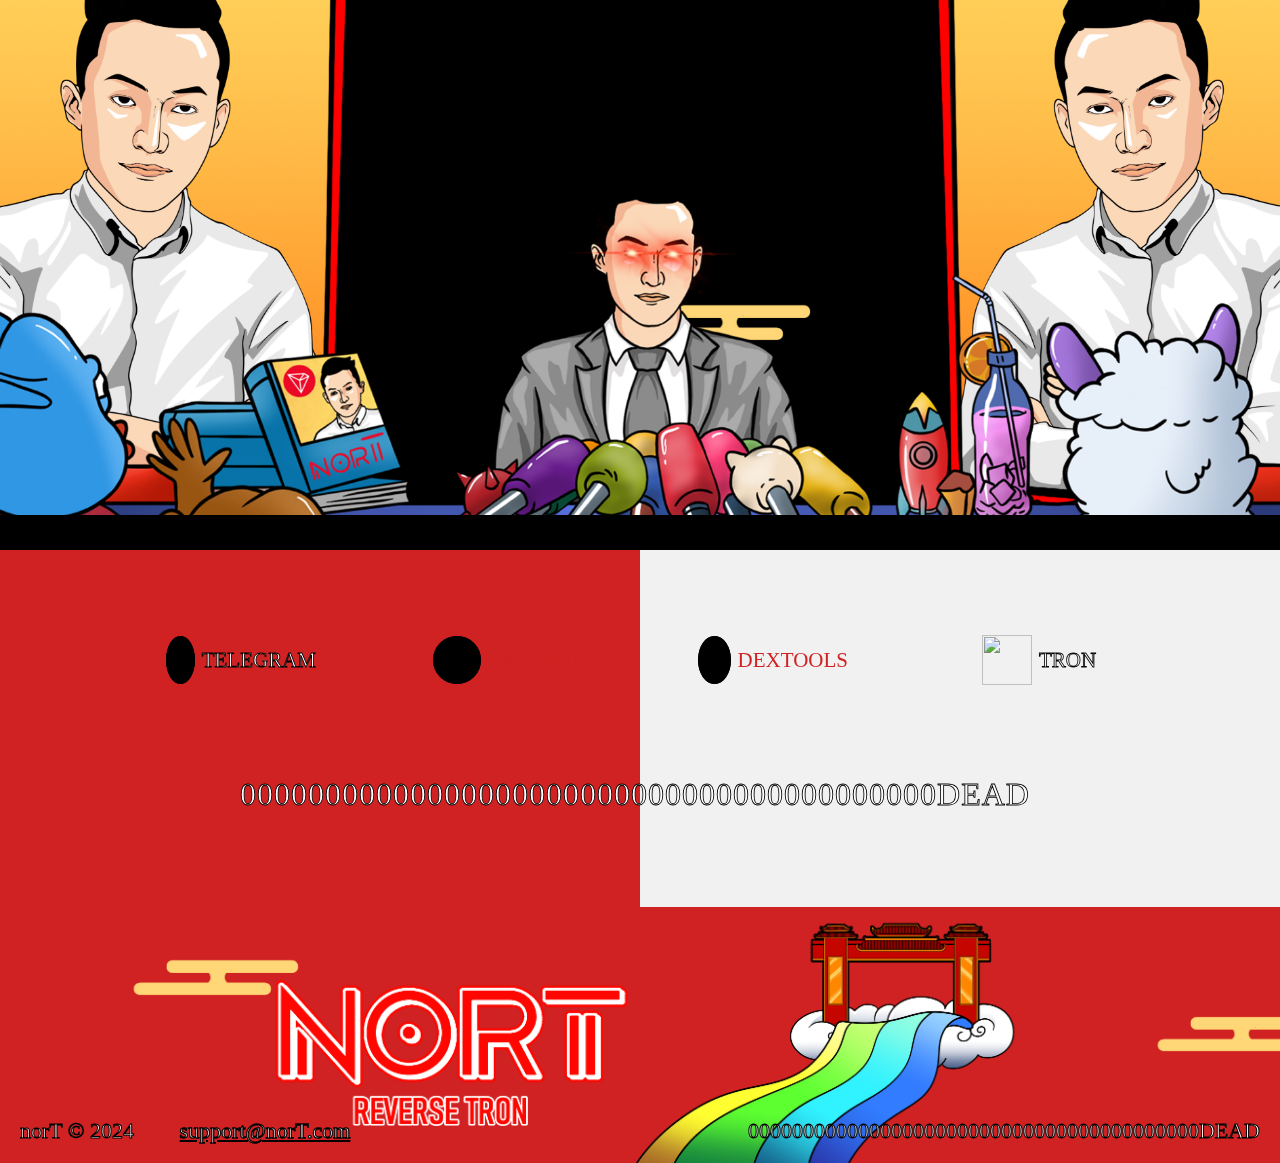
==== commit 80a85312: "update" ====
--- a/index.html
+++ b/index.html
@@ -208,12 +208,19 @@
               <img src="./static/media/circle.png" alt="" class="bg_hero_character">
              </div>
 
-             <div class="chart_hero lampion">
-              <img src="./static/media/chart_hero.png" alt="chart hero">
+             <!-- chart -->
+             <div class="chart_hero ">
+               <div class="lampion">
+                <img src="./static/media/chart_hero.png" alt="chart hero main_image ">
+               </div>
+              <aside class="alert"><div class="speech">CHECK THE CHART!</div></aside>
              </div>
 
-             <div class="buy_hero lampion" style="animation-delay: -5s;">
-              <img src="./static/media/buy_hero.png" alt="buy hero">
+             <div class="buy_hero " >
+              <div class="lampion" style="animation-delay: -5s;">
+                <img src="./static/media/buy_hero.png" alt="buy hero main_image ">
+              </div>
+              <aside class="alert"><div class="speech">READY, SET... APE NOW CHAMP!</div></aside>
              </div>
 
             </figure>  
@@ -343,6 +350,7 @@
             </div>
 
           </div>
+          
         </div>
 
         <div class="cloud_container">
--- a/static/style/style.css
+++ b/static/style/style.css
@@ -626,7 +626,8 @@
 body {
   -webkit-font-smoothing: antialiased;
   -moz-osx-font-smoothing: grayscale;
-  background-color: var(--global-body-bg);
+  /* background-color: var(--global-body-bg); */
+  background-color: black;
   color: var(--text-blue);
   display: block;
   font-size: var(--paragraph);
@@ -637,6 +638,22 @@
   /* font-family: objective, cursive; */
   overflow-x: hidden;
   text-shadow: 1px 1px 1px rgba(0, 0, 0, 0.004);
+}
+
+body::before{
+  content: "";
+  position: fixed;
+  left: 0;
+  top: 0;
+
+  width: 100%;
+  height: 100%;
+
+  background-image: url('../media/bg_body.jpg');
+  background-position: center;
+  background-size: cover;
+  background-repeat: no-repeat;
+  opacity: 0.9;
 }
  
 #root {
@@ -1022,6 +1039,7 @@
 
   z-index: 0; 
   object-fit: contain;
+  overflow: hidden;
 }
 
 .tree_images .tree1{
@@ -1056,10 +1074,10 @@
   width: 10%;
   left: 2%;
   height: auto;
-
   display: flex;
   justify-content: center;
   align-items: center;
+  cursor: pointer; 
 }
 
 .buy_hero{
@@ -1071,6 +1089,94 @@
   display: flex;
   justify-content: center;
   align-items: center;
+  cursor: pointer; 
+  z-index: 999;
+}
+
+.buy_hero,
+.chart_hero{
+  transition: .3s;
+  -webkit-transition: .3s;
+  -moz-transition: .3s;
+  -ms-transition: .3s;
+  -o-transition: .3s;
+}
+
+.buy_hero .alert,
+.chart_hero .alert{
+  display: flex;
+    flex-flow: column nowrap;
+    opacity: 0;
+    z-index: -999;
+    position: fixed;
+    transition: all .2s ease-in-out .1s;
+}
+
+.buy_hero:hover .alert,
+.chart_hero:hover .alert{
+  opacity: 1;
+    z-index: 999;
+}
+
+.alert .speech {
+  align-items: center;
+  background-image: url('../media/speechcloud.webp');
+  display: flex;
+  padding: 30px 45px;
+  position: relative;
+  width: 250px;
+
+  font-size: 2em;
+  color: black; 
+}
+
+.chart_hero .alert .speech{
+  left: -70%;
+  margin-top: -50%;
+}
+
+.buy_hero .alert .speech{
+  right: -70%;
+  margin-top: -55%;
+}
+
+.alert .speech::before {
+  background-image: url('../media/directional.webp');
+  content: "";
+  display: block;
+  height: 35px;
+  position: absolute;
+  
+  top: 100%;
+  width: 75.5px;
+}
+
+.chart_hero .alert .speech::before{
+  right: 0;
+}
+
+.buy_hero .alert .speech::before{
+  left: 0;
+  /* bottom: -150px; */
+  transform: rotate(130deg);
+  -webkit-transform: rotate(130deg);
+  -moz-transform: rotate(130deg);
+  -ms-transform: rotate(130deg);
+  -o-transform: rotate(130deg);
+}
+
+.alert .speech, .alert .speech::before {
+  background-repeat: no-repeat;
+  background-size: 100% 100%;
+}
+
+.buy_hero:hover,
+.chart_hero:hover{
+  transform: scale(1.1);
+  -webkit-transform: scale(1.1);
+  -moz-transform: scale(1.1);
+  -ms-transform: scale(1.1);
+  -o-transform: scale(1.1);
 }
 
 .lampion {
@@ -1078,12 +1184,13 @@
   animation: l15 3s infinite cubic-bezier(0.5,300,0.5,-300);
   -webkit-animation: l15 3s infinite cubic-bezier(0.5,300,0.5,-300);
 }
+
 @keyframes l15 { 
  100% {transform: rotate(0.05deg)}
 }
 
-.chart_hero img,
-.buy_hero img{
+.chart_hero .main_image,
+.buy_hero .main_image{
   width: 100%;
   height: auto;
   position: relative;
@@ -1787,11 +1894,11 @@
   position: absolute;
   z-index: 1;
   top: 50%;
-  transform: rotate(60deg);
-  -webkit-transform: rotate(60deg);
-  -moz-transform: rotate(60deg);
-  -ms-transform: rotate(60deg);
-  -o-transform: rotate(60deg);
+  transform: rotate(90deg);
+  -webkit-transform: rotate(90deg);
+  -moz-transform: rotate(90deg);
+  -ms-transform: rotate(90deg);
+  -o-transform: rotate(90deg);
 }
 
 .supply_text  {
--- a/static/style/media.css
+++ b/static/style/media.css
@@ -123,6 +123,40 @@
     top: 17%;
   }
 
+  .alert .speech{
+    max-width: 100%;
+    
+  font-size: 1em;
+  }
+
+  .chart_hero .alert .speech{
+    left: 70%; 
+  }
+
+  .buy_hero .alert .speech{
+    right: 70%; 
+  }
+
+  .chart_hero .alert .speech::before{
+    left: 0; 
+    transform: rotate(130deg);
+    -webkit-transform: rotate(130deg);
+    -moz-transform: rotate(130deg);
+    -ms-transform: rotate(130deg);
+    -o-transform: rotate(130deg);
+  }
+  
+
+  .buy_hero .alert .speech::before{
+    left: auto;
+    right:0;
+    transform: rotate(0);
+    -webkit-transform: rotate(0);
+    -moz-transform: rotate(0);
+    -ms-transform: rotate(0);
+    -o-transform: rotate(0);
+}
+
   .tokenomics{
     padding: 0vw 0 50vw;
     background: url(../media/tokenomics.png) no-repeat 50% 100% ;
@@ -150,7 +184,7 @@
     margin-bottom: 30px;
   }
   .how-buy__wrapper {
-    padding: 0 1rem;
+    padding: 0rem;
     min-height: auto;
   }
   .how-buy__wrap{
@@ -232,7 +266,11 @@
 
     .tree_images .tree1,
     .tree_images .tree2  { 
-      top: 10%; 
+      top: 26%; 
+   }
+
+   .tree_images .tree2 {
+    /* width: 30%; */
    }
  
     .hero_title{
@@ -282,6 +320,26 @@
   .howItem4 .how-buy__item-content p{
     width: 60%;
   }
+
+  .howItem1 .how-buy__item-number,
+  .howItem3 .how-buy__item-number{
+    top: 0;
+    left: 1rem;
+  }
+
+  .howItem2 .how-buy__item-number,
+  .howItem4 .how-buy__item-number{
+    right: 1rem;
+  }
+
+  .howItem2 .how-buy__item-number{
+    top: 40%;
+  }
+
+  .howItem4 .how-buy__item-content{
+    width: 100%;
+  }
+ 
 
   /* tokenomics */ 
   .tokenomics__item-count{
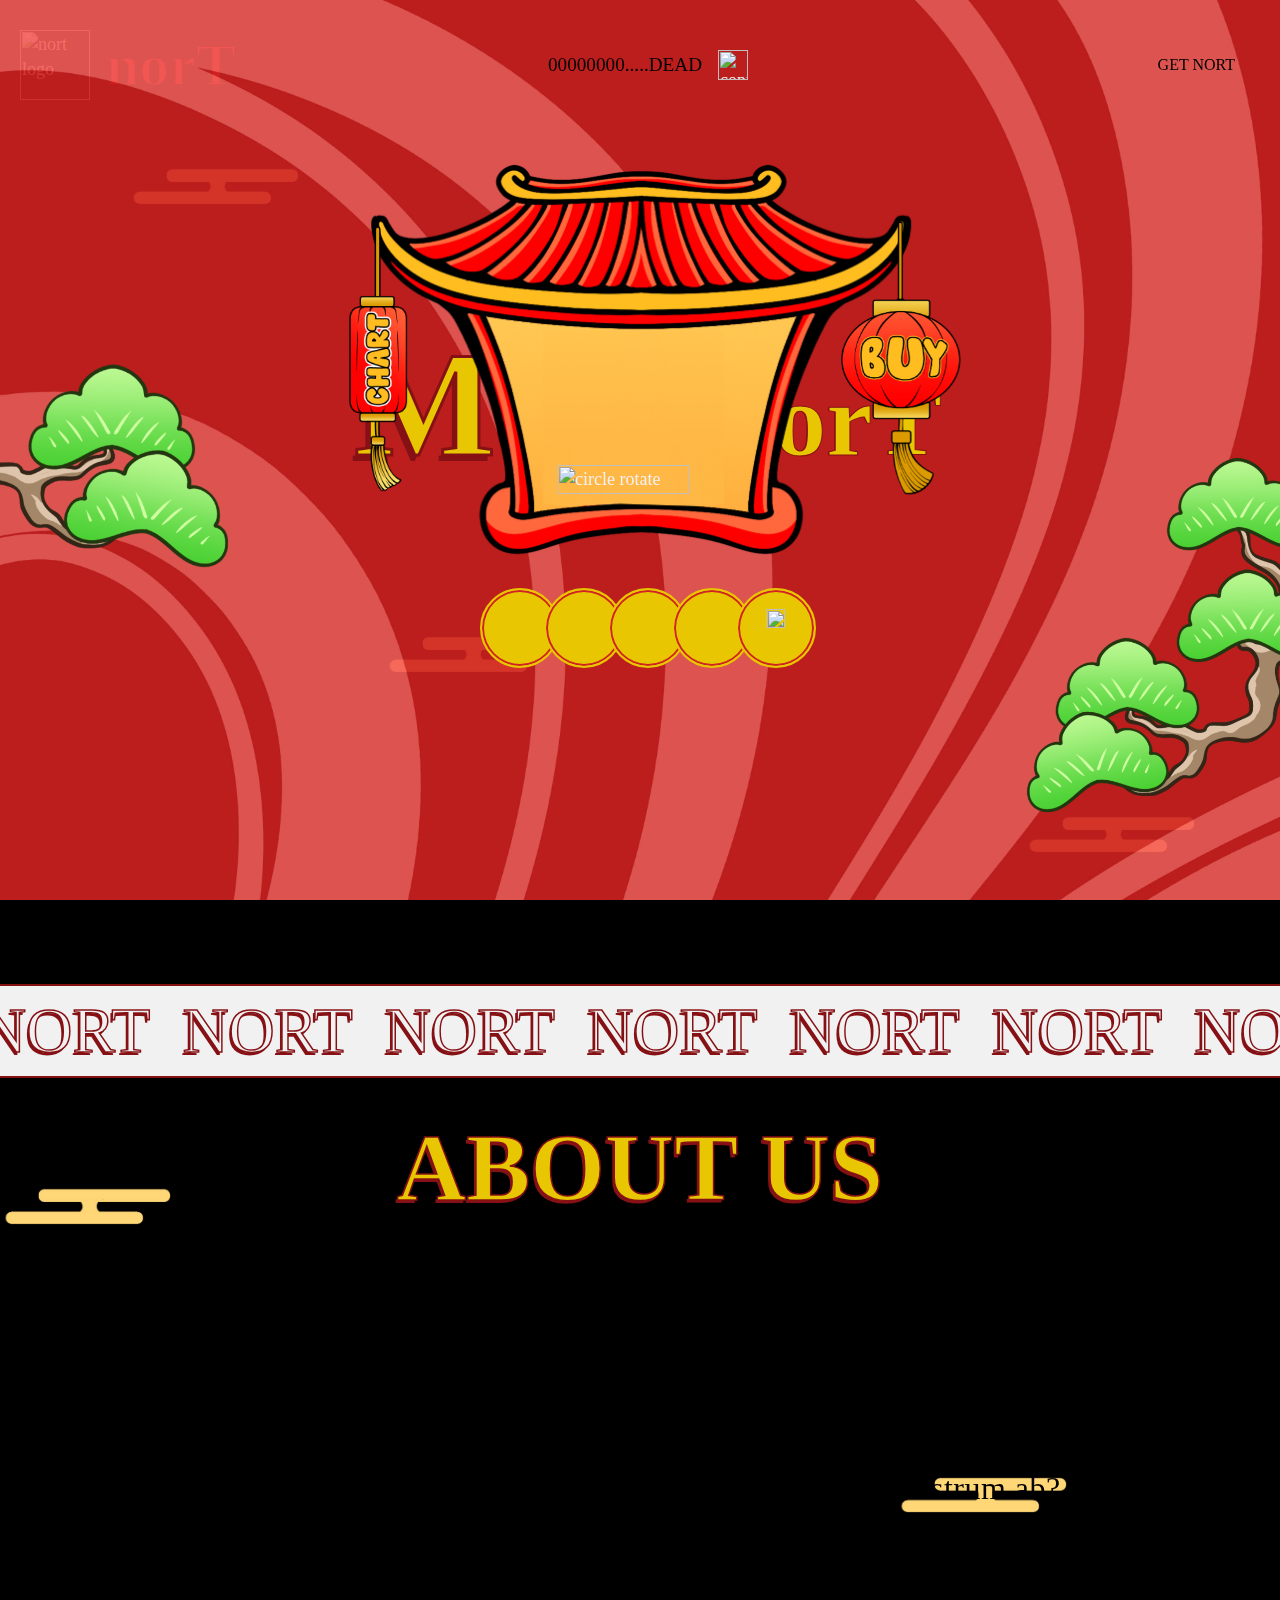
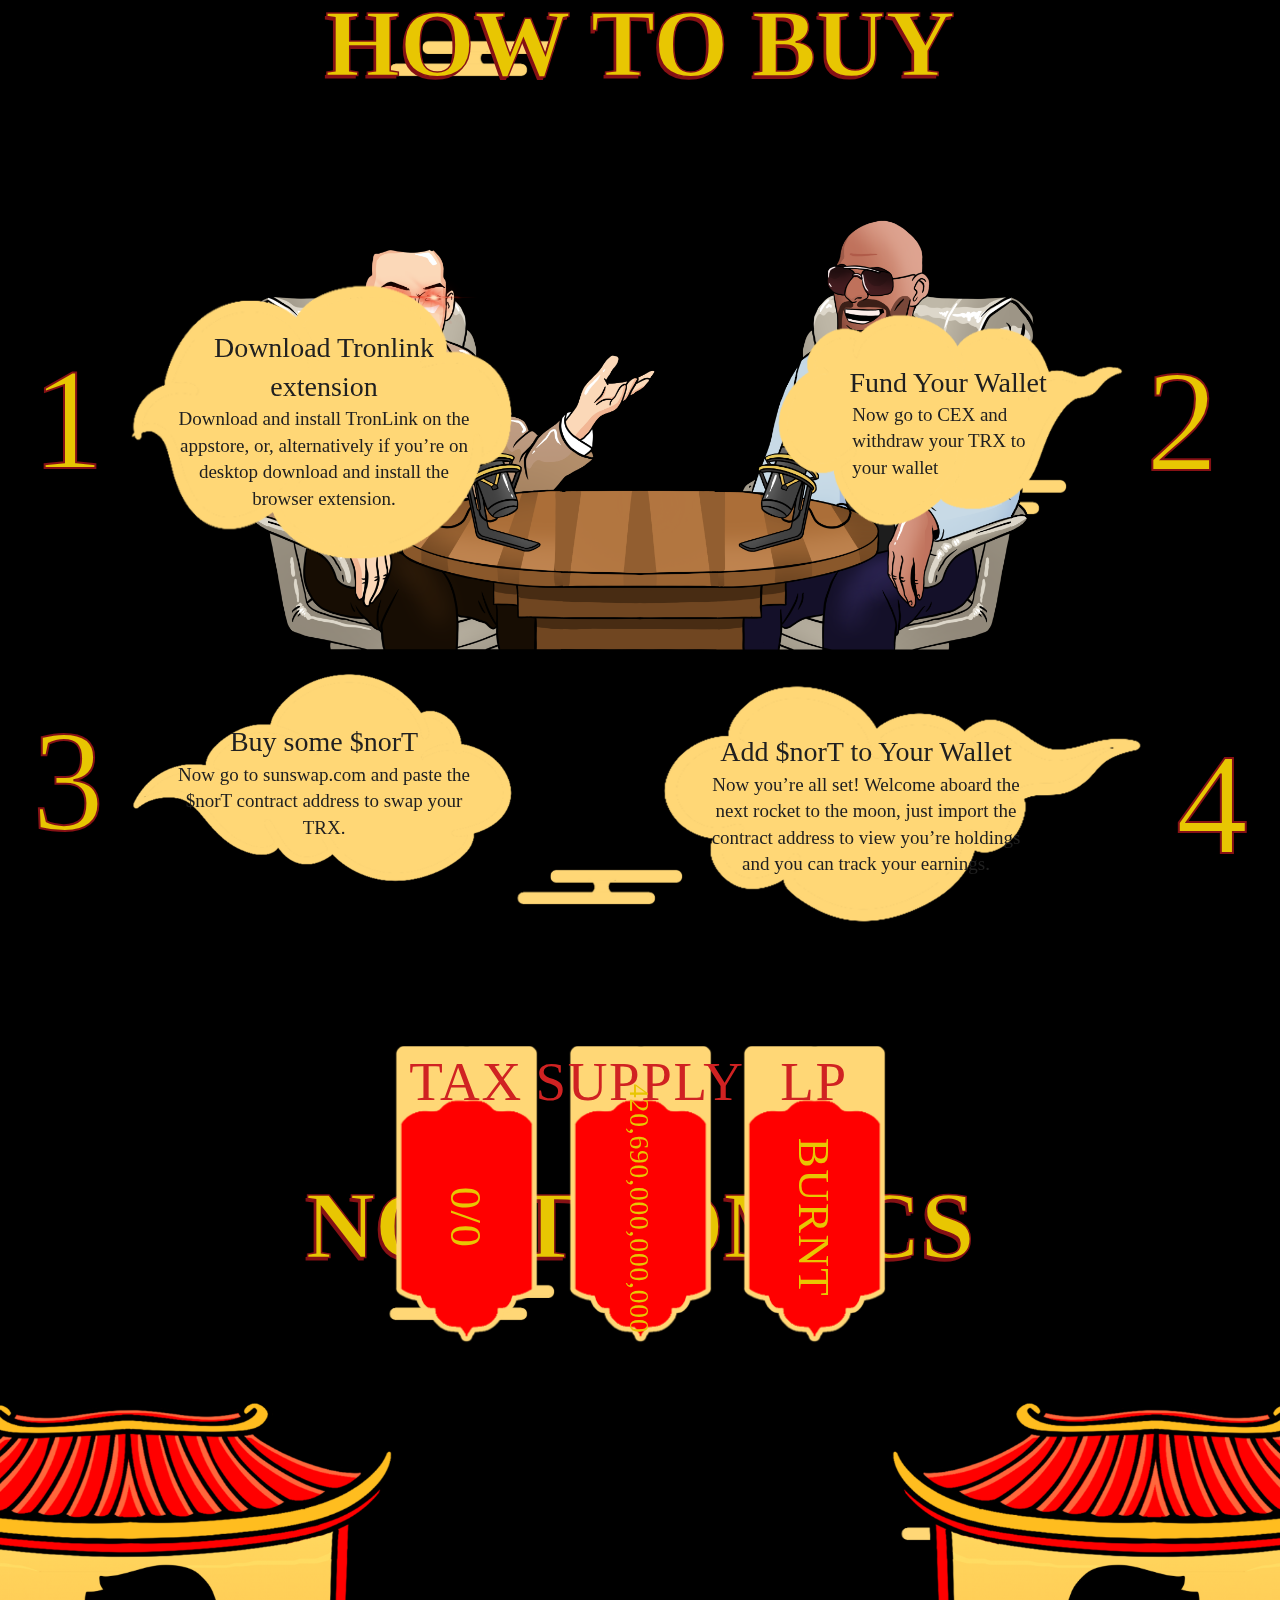
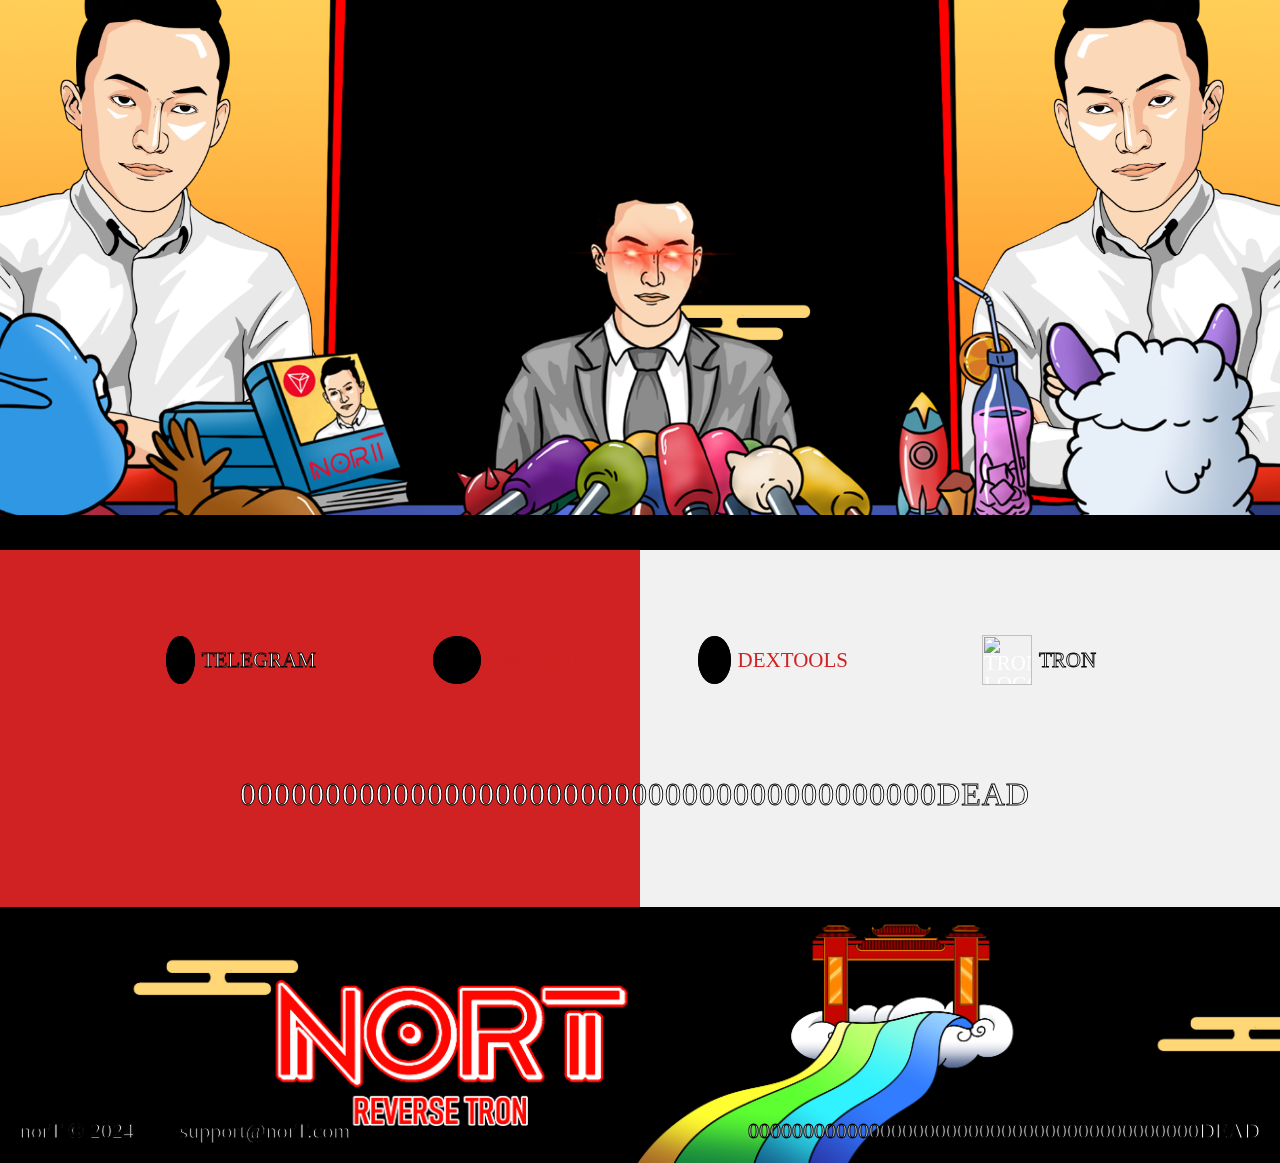
==== commit 8416c503: "update" ====
--- a/index.html
+++ b/index.html
@@ -66,7 +66,7 @@
         data-aos-duration="500"
         data-aos-delay="200">
           <figure>
-            <img src="./static/media/logo.png" alt="">
+            <img src="./static/media/logo.png" alt="nort logo">
         </figure>
             <h1 class="logo_text "> norT</h1>
         </div> 
@@ -80,7 +80,7 @@
           data-aos-duration="500"
           data-aos-delay="200">00000000.....DEAD</span>
 
-          <img src="./static/media/clipboardBlack.svg" alt="" class="copy_btn" data-aos="fade-up"
+          <img src="./static/media/clipboardBlack.svg" alt="copy" class="copy_btn" data-aos="fade-up"
           data-aos-duration="500"
           data-aos-delay="200">
           <aside class="message">COPIED</aside>
@@ -116,7 +116,7 @@
             <li class="copy_address">
               <p><span class="value" >00000000000000000000000000000000000000000DEAD</span>
               </p>
-              <img src="./static/media/clipboardBlack.svg" alt="">
+              <img src="./static/media/clipboardBlack.svg" alt="copy">
               <aside class="message">COPIED</aside>
             </li>
             <li><a href="https://t.me" target="_blank">  Telegram  </a></li>
@@ -182,7 +182,7 @@
                   title="tron"
                   target="_blank"
                   >
-                   <img src="./static/media/tron_logo.svg" alt="" style="width: 50%;">
+                   <img src="./static/media/tron_logo.svg" alt="nort logo" style="width: 50%;">
                 </a>
               </div>
             </div>
@@ -198,14 +198,14 @@
                 src="./static/media/bg_hero.png"
                 width="500"
                 height="500"
-                alt="SMIDGE"
+                alt="background hero"
                 class="bg_hero"
               />  
 
               <dotlottie-player src="https://lottie.host/a27fdb65-ebde-4c38-a30f-e02c69aa257e/ksEEWcUQUS.json" background="transparent" speed="1"  class="hero_img_char" loop autoplay></dotlottie-player> 
               
              <div class="cirlce_img_hero">
-              <img src="./static/media/circle.png" alt="" class="bg_hero_character">
+              <img src="./static/media/circle.png" alt="circle rotate" class="bg_hero_character">
              </div>
 
              <!-- chart -->
@@ -245,8 +245,8 @@
         </div>
 
         <div class="tree_images">
-          <img src="./static/media/tree1.png" alt="" class="tree1">
-          <img src="./static/media/tree2.png" alt="" class="tree2">
+          <img src="./static/media/tree1.png" alt="tree" class="tree1">
+          <img src="./static/media/tree2.png" alt="tree" class="tree2">
         </div>
 
       </section>
@@ -274,7 +274,7 @@
           data-aos-delay="300">
             <img
             src="./static/media/how-buy.png"
-            alt
+            alt="how to buy"
             class="how-buy__img _mobile"
             data-animate="animate__zoomIn"
           />
@@ -288,7 +288,7 @@
             <div >
               <img
               src="./static/media/how-buy.png"
-              alt
+              alt="how to buy"
               class="how-buy__img" 
               data-aos="zoom-in"
             data-aos-duration="500"
@@ -376,7 +376,7 @@
             data-aos-delay="400">
               <div class="tokenomics__item-count">tax</div>
               <div class="tokenomics__item-head">0/0</div>
-             <img src="./static/media/token_itemBg.png" alt="">
+             <img src="./static/media/token_itemBg.png" alt="token background">
             </div>
     
             <div class="tokenomics__item desk_token" data-aos="zoom-in"
@@ -384,7 +384,7 @@
             data-aos-delay="500">
               <div class="tokenomics__item-count">SUPPLY</div>
               <div class="tokenomics__item-head supply_text">420,690,000,000,000</div>
-              <img src="./static/media/token_itemBg.png" alt="">
+              <img src="./static/media/token_itemBg.png" alt="token background">
             </div>
     
             <div class="tokenomics__item" data-aos="zoom-in"
@@ -392,7 +392,7 @@
             data-aos-delay="600">
               <div class="tokenomics__item-count">LP</div>
               <div class="tokenomics__item-head">BURNT</div>
-              <img src="./static/media/token_itemBg.png" alt="">
+              <img src="./static/media/token_itemBg.png" alt="token background">
             </div>
     
             <div class="tokenomics__item mobile_token" data-aos="zoom-in"
@@ -400,7 +400,7 @@
             data-aos-delay="700">
               <div class="tokenomics__item-count">SUPPLY</div>
               <div class="tokenomics__item-head supply_text">420,690,000,000,000</div>
-              <img src="./static/media/token_itemBg.png" alt="">
+              <img src="./static/media/token_itemBg.png" alt="token background">
             </div>
     
           </div>
@@ -481,7 +481,7 @@
               rel="noreferrer"
               target="_blank"
               > 
-                <img src="./static/media/tron.webp" alt="" class="tron_icon" style="width: 50px;max-width: 50px;">
+                <img src="./static/media/tron.webp" alt="tron logo" class="tron_icon" style="width: 50px;max-width: 50px;">
                 <p class="stroke_text">TRON</p>
                 </a  >
              </div>
@@ -516,7 +516,7 @@
 
           <div class="container">
             <div  class="social-sect__img">
-              <img src="./static/media/social-sect.png" alt="" class="">
+              <img src="./static/media/social-sect.png" alt="social image" class="">
 
               <dotlottie-player src="https://lottie.host/11473755-f190-4f3c-b37f-92196cc080b3/GDo6xtBXlu.json" background="transparent" class="lottie" speed="1"  loop autoplay></dotlottie-player>
             </div>   
--- a/static/style/style.css
+++ b/static/style/style.css
@@ -443,42 +443,7 @@
   color: black;
   position: relative;
 }
-
-/* .btn.hollow::before,
-.btn.hollow::after {
-  content: "";
-  background-color: white;
-  border-radius: inherit;
-  display: block;
-  height: 7px;
-  position: absolute;
-  top: 5px;
-
-  transition: 0.2s;
-  -webkit-transition: 0.2s;
-  -moz-transition: 0.2s;
-  -ms-transition: 0.2s;
-  -o-transition: 0.2s;
-}
-
-.btn.hollow::before {
-  left: 25px;
-  width: 30px;
-}
-
-.btn.hollow::after {
-  left: 65px;
-  width: 10px;
-}
-
-.btn.hollow:hover::before {
-  left: 35px;
-}
-
-.btn.hollow:hover::after {
-  left: 75px;
-} */
-
+ 
 [data-theme="negative"] .btn.hollow {
   color: var(--negative);
 }
@@ -489,12 +454,9 @@
   -ms-transition: .2s;
   -o-transition: .2s;
 }
+
 .hollow_btn:hover  {
-   transform: scale(1.1)!important ;
-   -webkit-transform: scale(1.1)!important ;
-   -moz-transform: scale(1.1)!important ;
-   -ms-transform: scale(1.1)!important ;
-   -o-transform: scale(1.1)!important ;
+   transform: scale(1.1)!important ; 
 }
 
 [data-theme="negative"] .btn.hollow:hover {
@@ -640,21 +602,31 @@
   text-shadow: 1px 1px 1px rgba(0, 0, 0, 0.004);
 }
 
-body::before{
+body::before {
   content: "";
   position: fixed;
   left: 0;
   top: 0;
-
   width: 100%;
   height: 100%;
-
   background-image: url('../media/bg_body.jpg');
-  background-position: center;
+  background-position: top center;
   background-size: cover;
   background-repeat: no-repeat;
   opacity: 0.9;
-}
+  animation: moveBackground 100s linear infinite;
+  -webkit-animation: moveBackground 100s linear infinite;
+}
+
+@keyframes moveBackground {
+  0% {
+    background-position: top center; 
+  }
+  100% {
+    background-position: bottom center;  
+  }
+}
+
  
 #root {
   margin-left: auto;
@@ -1124,9 +1096,9 @@
   display: flex;
   padding: 30px 45px;
   position: relative;
-  width: 250px;
-
-  font-size: 2em;
+  width: 180px;
+
+  font-size: 1.2em;
   color: black; 
 }
 
@@ -2016,10 +1988,21 @@
     -moz-transition: 0.1s ease-in all;
     -ms-transition: 0.1s ease-in all;
     -o-transition: 0.1s ease-in all;
+    z-index: 1001;
   }
 
   .contractCopy {
-    width: 90%;
+    width: 90%; 
+  }
+
+  .contractCopy span{
+    font-size: .7rem !important;
+  }
+
+  .contractCopy i{
+    font-size: 10px !important;
+    width: 20px;
+    height: 20px;
   }
 
   .menu_btn div {
@@ -2068,9 +2051,9 @@
     height: auto;
     padding: 2rem 0;
     border: 2px solid var(--negative);
-    left: 50%;
-    top: 60px;
-    opacity: 0;
+    left: -50%;
+    top: 100px;
+    opacity: 1;
     transform: translateX(-50%);
     border-radius: 30px;
     -webkit-border-radius: 30px;
@@ -2082,13 +2065,11 @@
     -moz-transition: 0.2s ease-in-out;
     -ms-transition: 0.2s ease-in-out;
     -o-transition: 0.2s ease-in-out;
-    z-index: -999;
-  }
-
-  .links.active {
-    top: 100px;
-    opacity: 1;
-    z-index: 999;
+    z-index: 1000;
+}
+
+  .links.active {  
+    left: 50%;
   }
 
   .links ul {
@@ -2590,7 +2571,7 @@
 
 /* social section */
 footer{    
-  background-color: var(--primary); 
+  /* background-color: var(--primary);  */
   height: 20vw;
 
   display: flex;
@@ -2753,7 +2734,7 @@
   /* rotate */
   #contract{
     position: relative;
-    overflow: hidden;
+    overflow: hidden; 
       /* display: flex;
     justify-content: center;
     align-items: center;   */
@@ -2780,7 +2761,12 @@
     background-color: var(--primary); 
     -webkit-animation: rotation 70s linear infinite;
     animation: rotation 70s linear infinite;
-    z-index: -1; 
+    z-index: 0; 
+}
+
+#contract .contract_content{
+  z-index: 99 !important;
+  position: relative;
 }
 
 @-webkit-keyframes rotation {
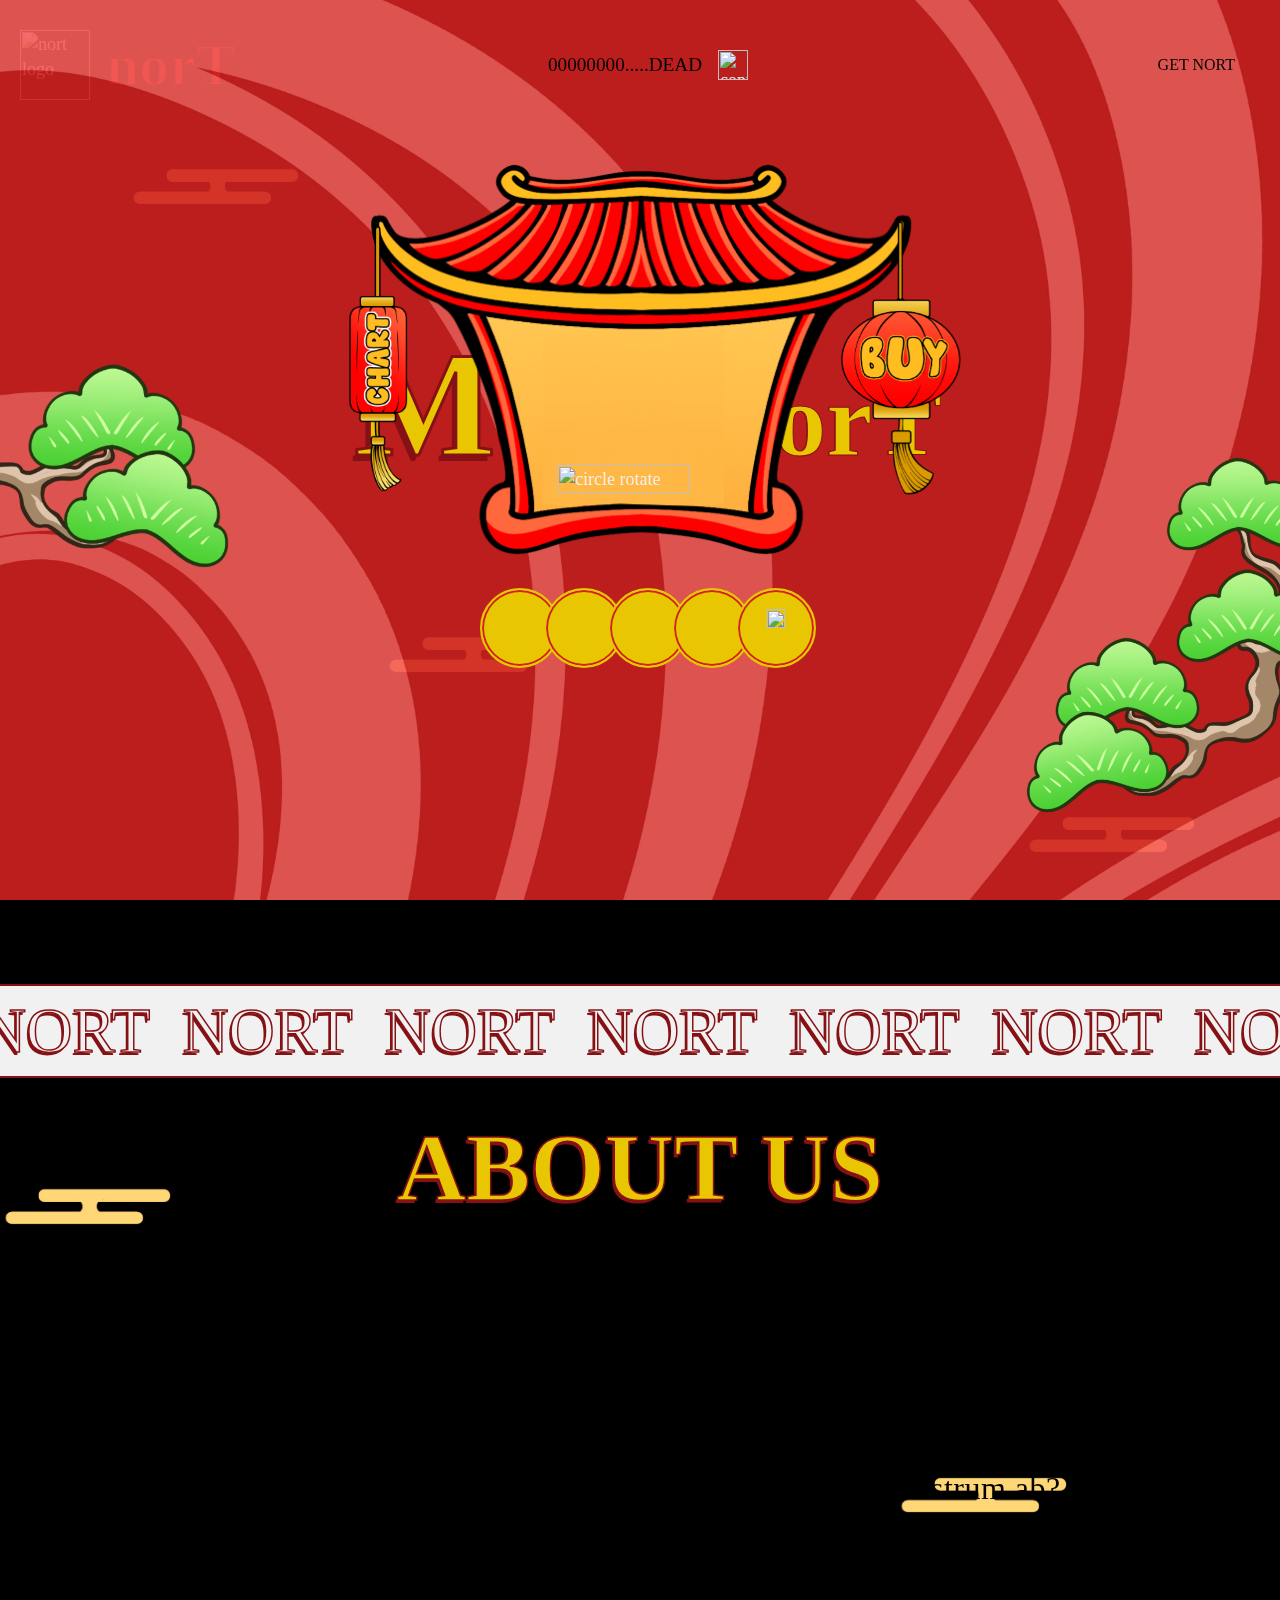
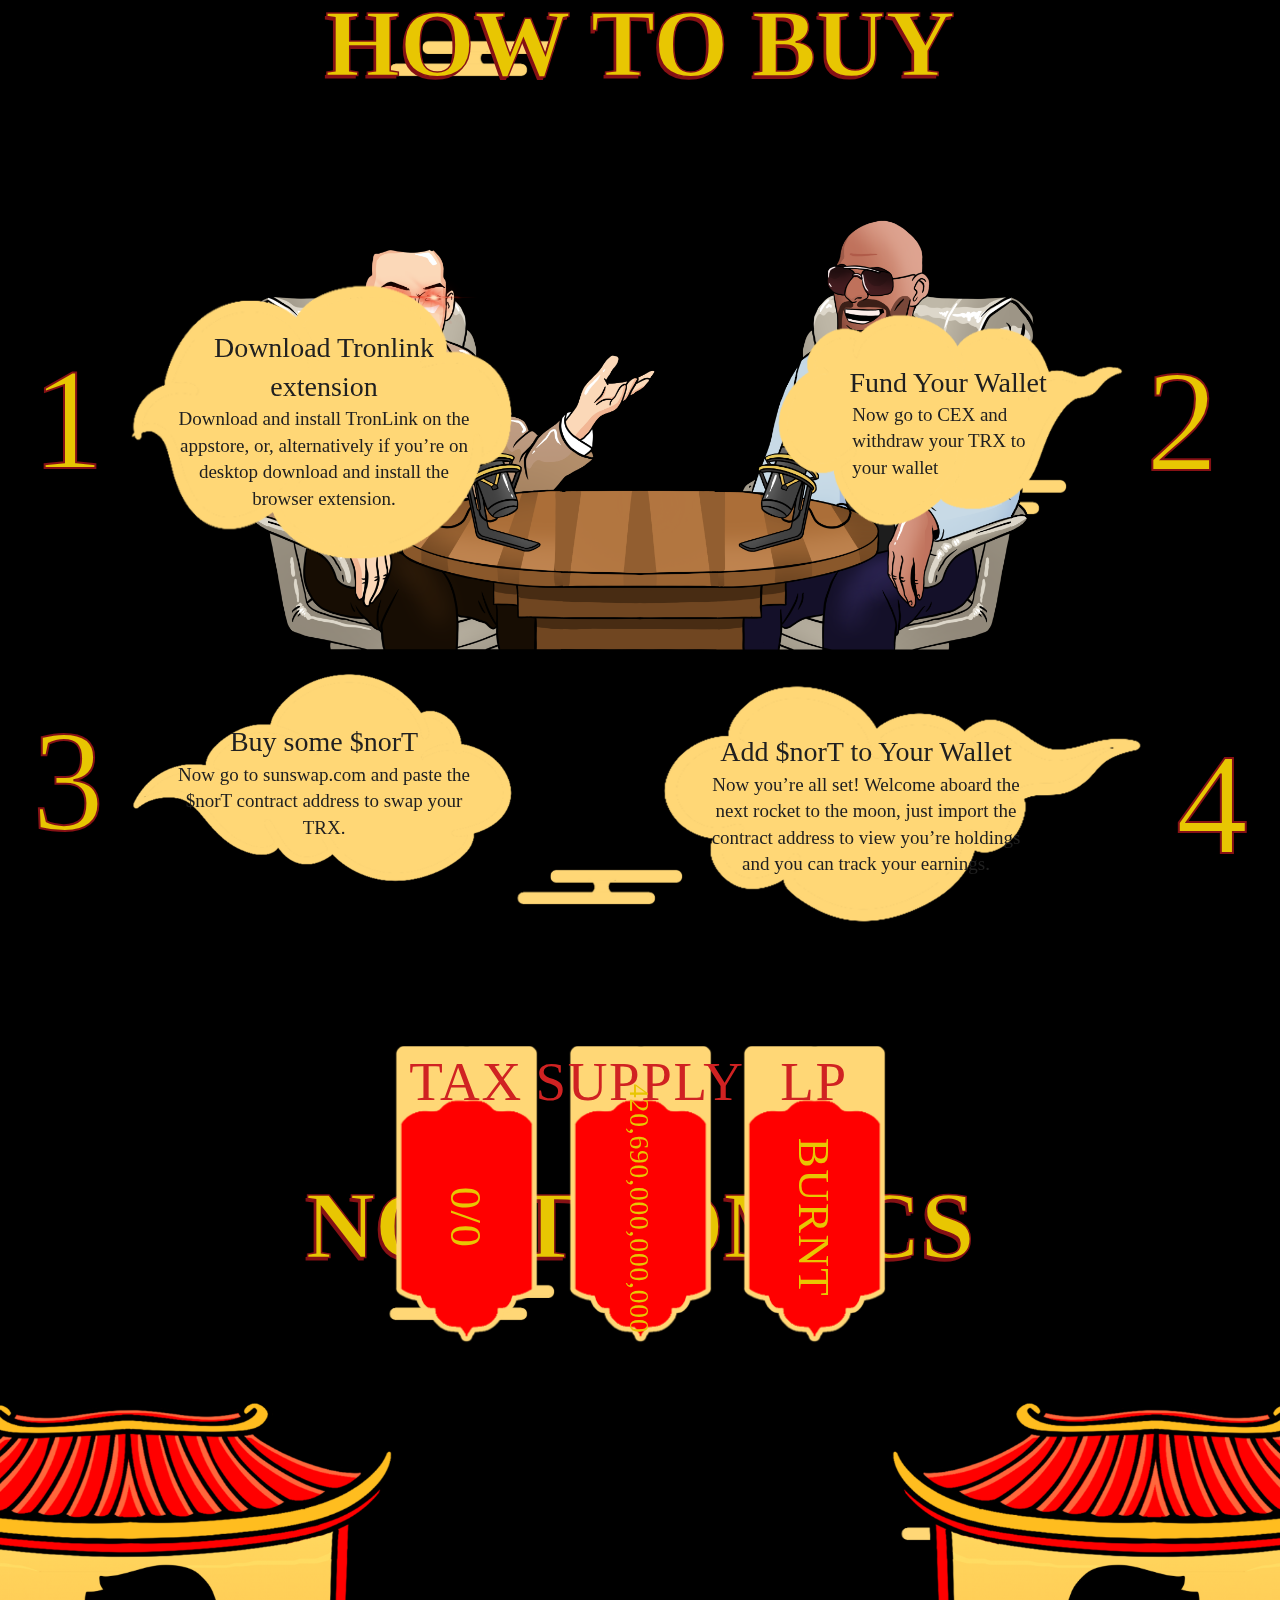
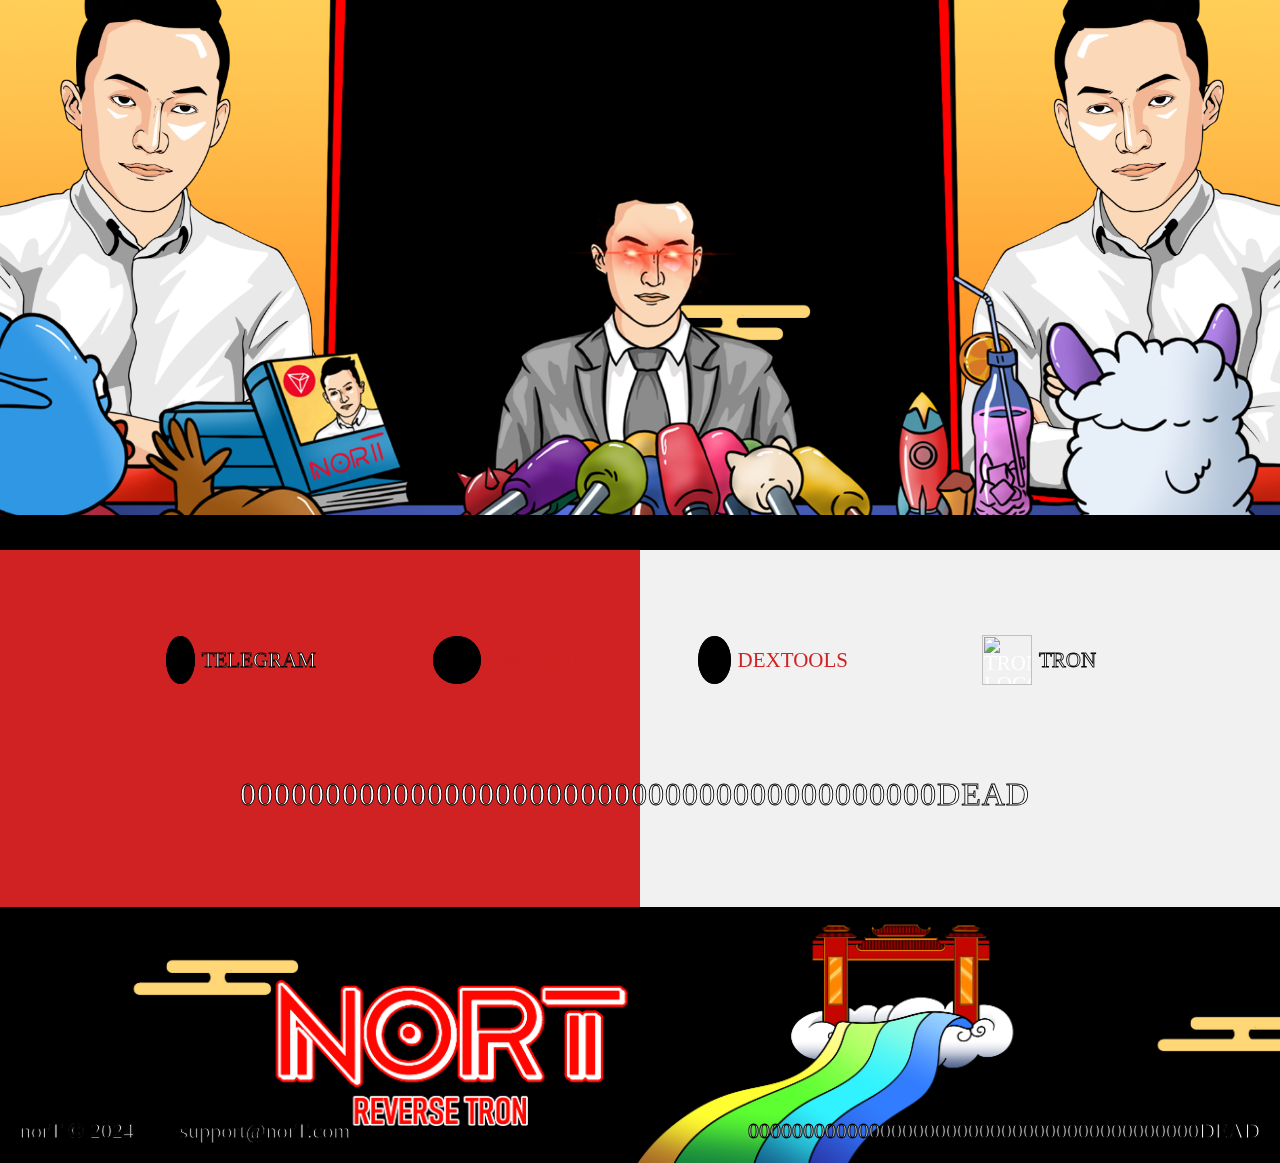
==== commit 8599f1e0: "update" ====
--- a/index.html
+++ b/index.html
@@ -13,7 +13,7 @@
       content="index, follow, max-image-preview:large, max-snippet:-1, max-video-preview:-1"
     />
     <meta name="theme-color" content="#ffffff" />
-    <meta name="description" content="  Jomon Shiba is the “Original” Shiba and the “Wolf” Shiba, The Jomon Shiba is the ancestor of the Shiba Inu. They are named after the Jomonjin period in Japanese history." />
+    <meta name="description" content=" " />
     <meta property="og:locale" content="en_US" />
     <meta property="og:type" content="website" />
     <meta property="og:title" content="norT" />
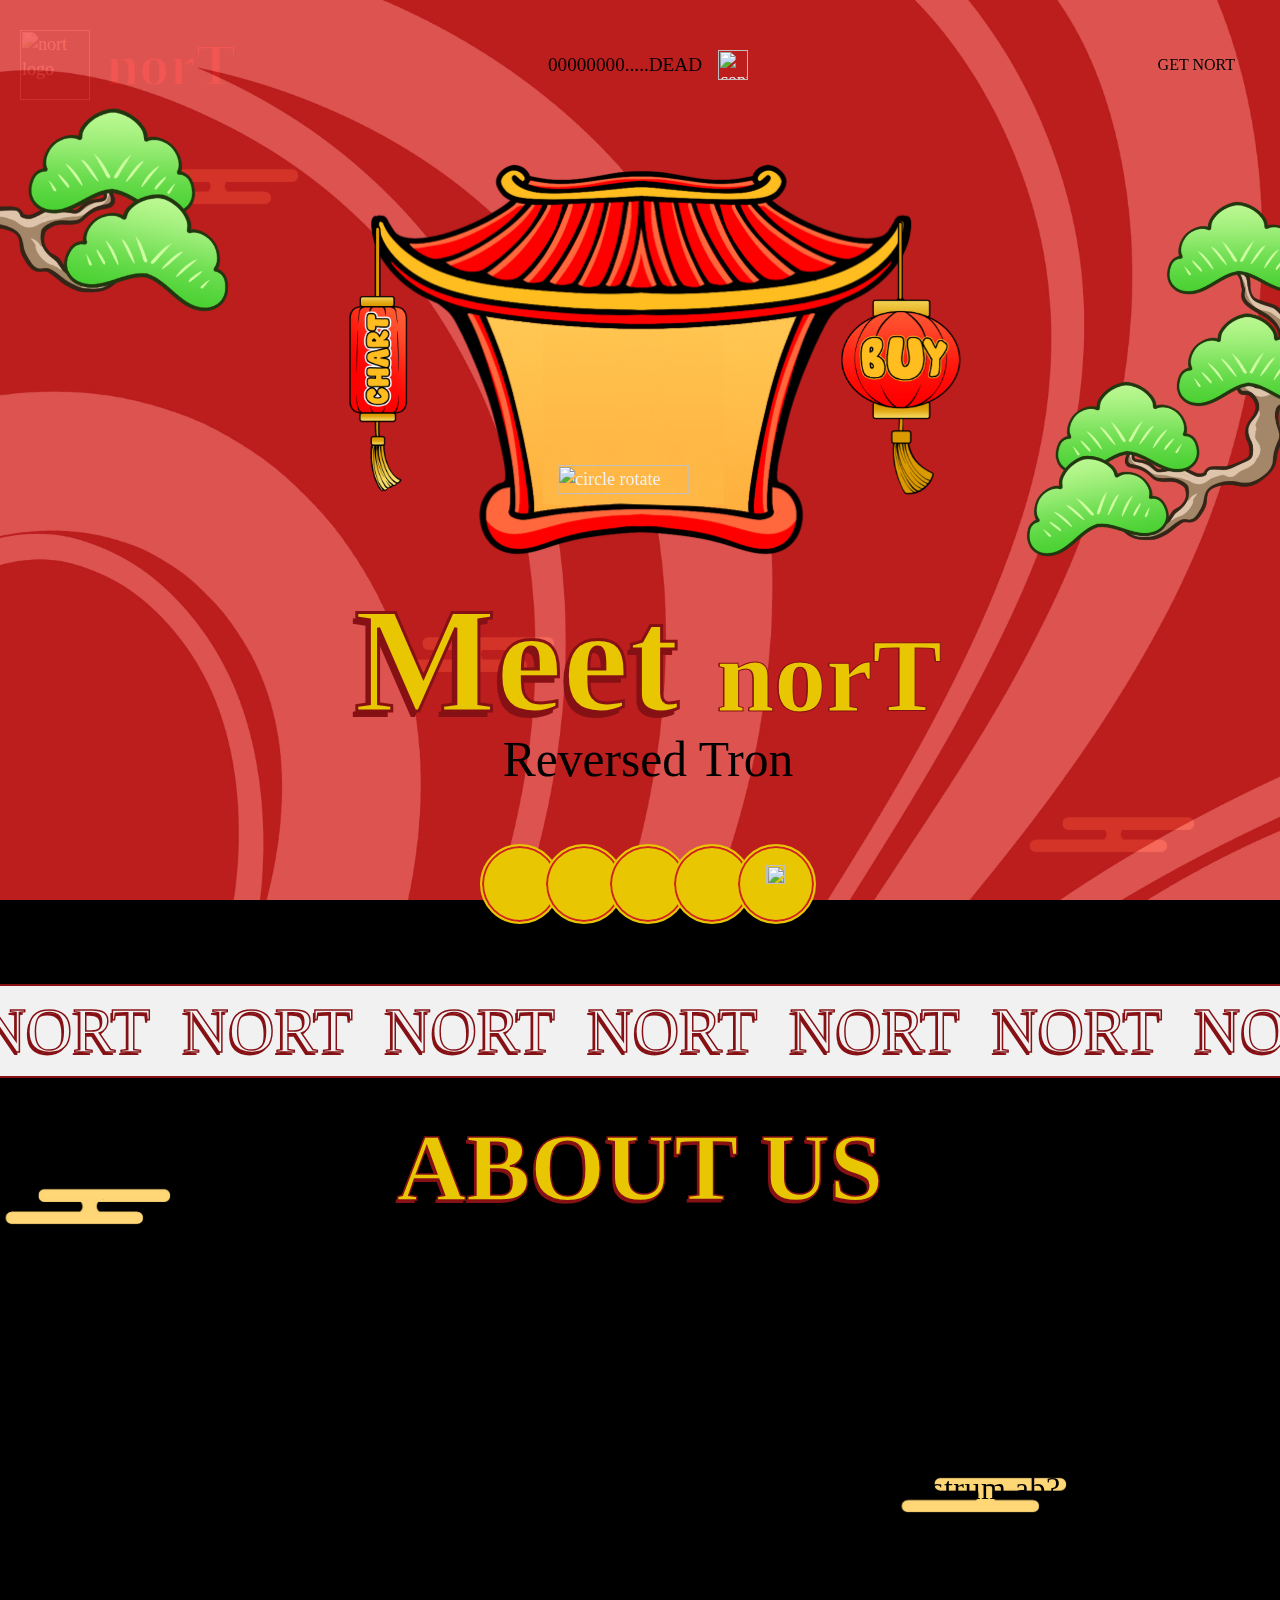
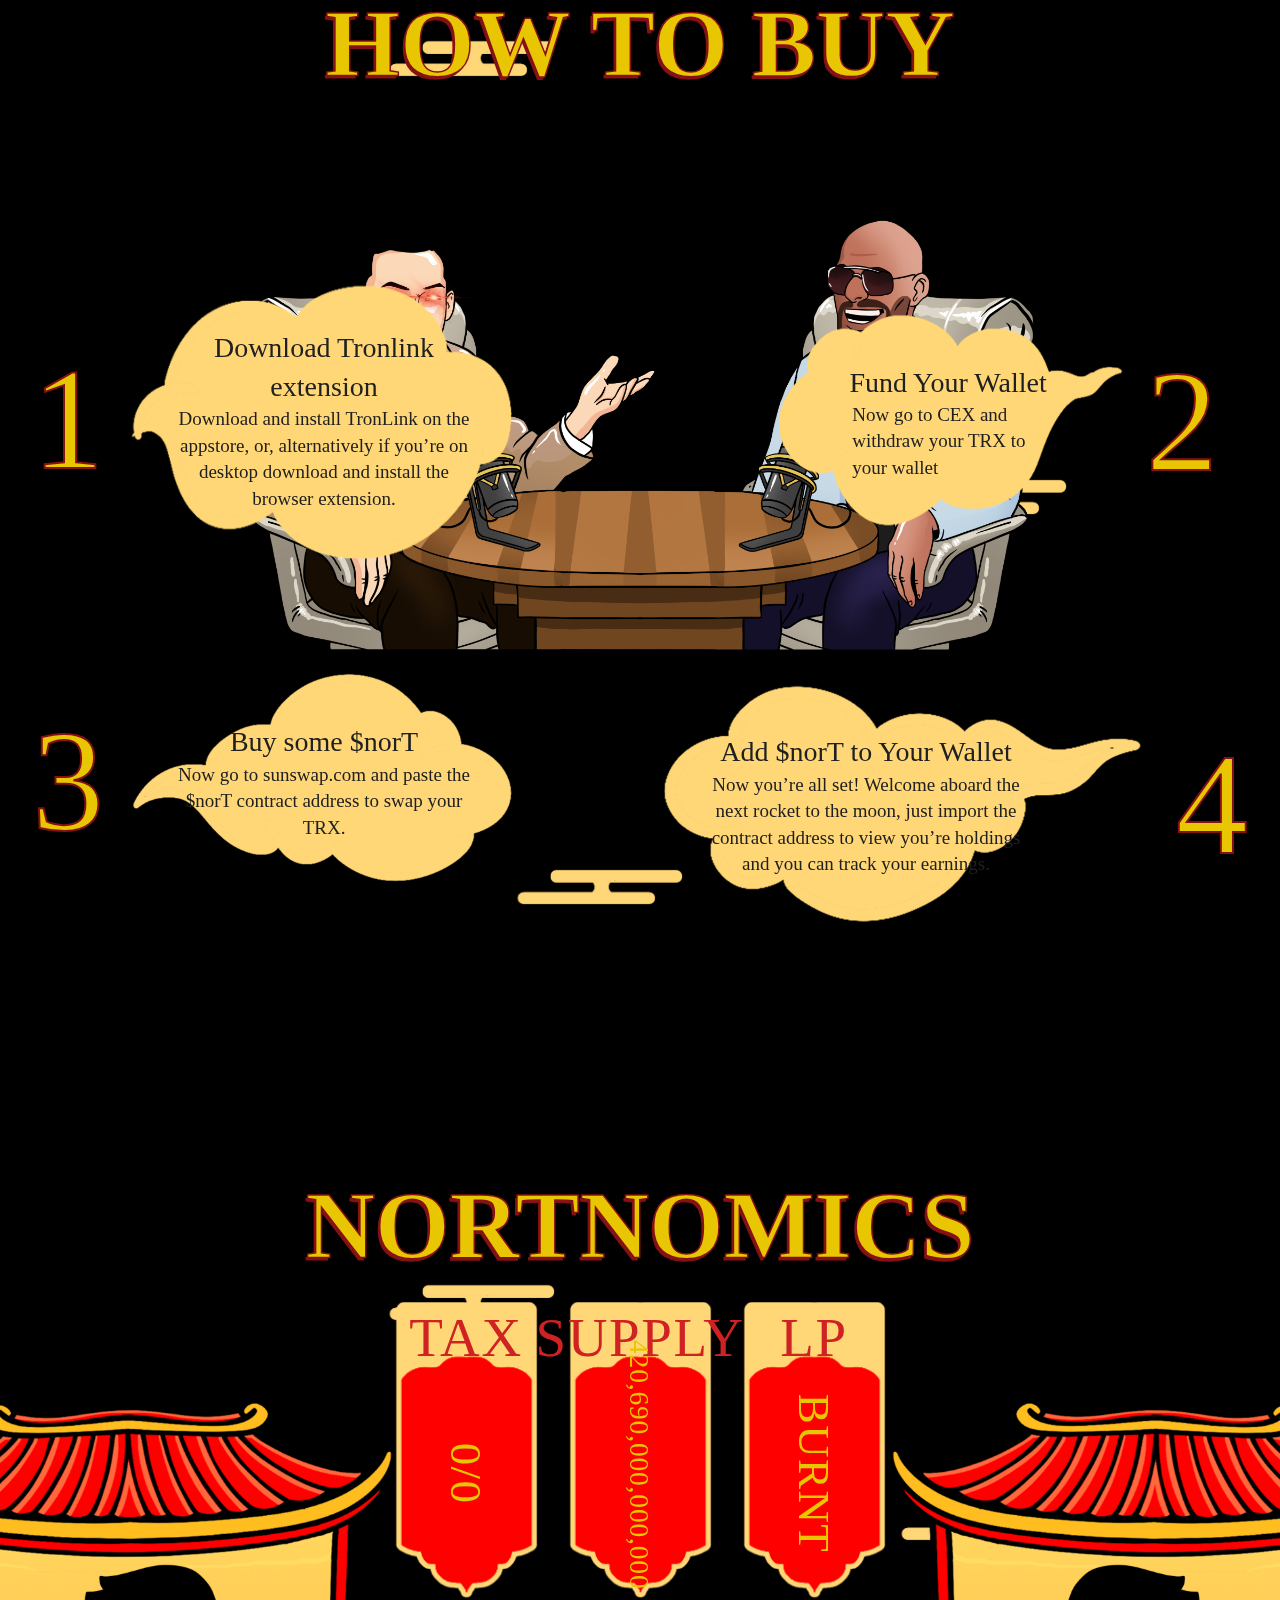
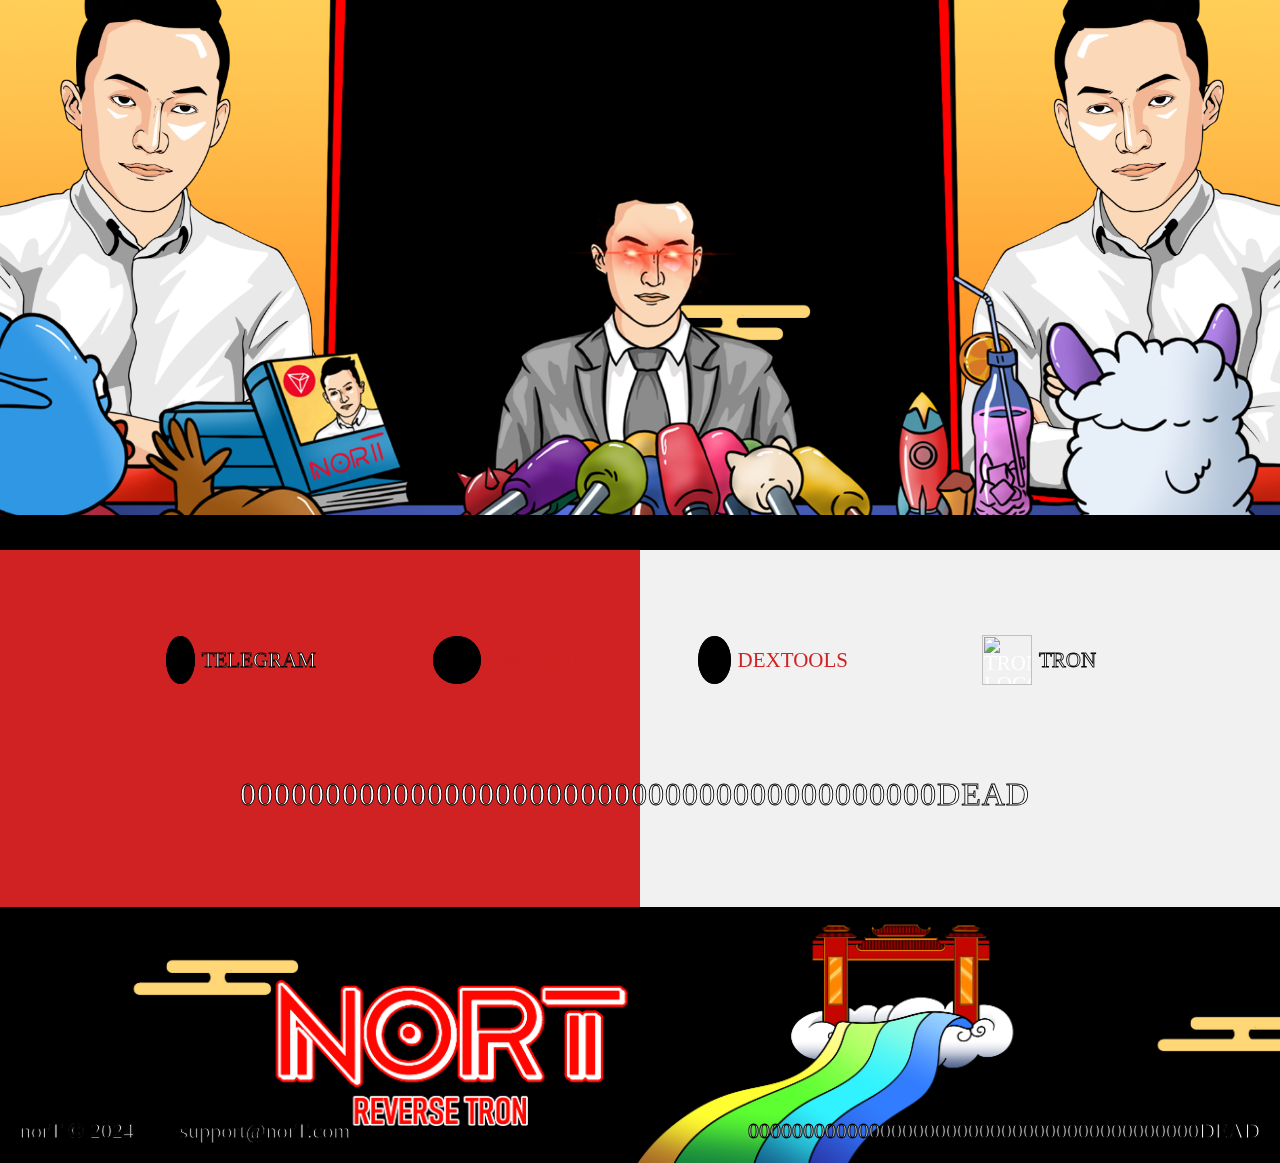
==== commit 0befd8be: "update" ====
--- a/index.html
+++ b/index.html
@@ -518,7 +518,8 @@
             <div  class="social-sect__img">
               <img src="./static/media/social-sect.png" alt="social image" class="">
 
-              <dotlottie-player src="https://lottie.host/11473755-f190-4f3c-b37f-92196cc080b3/GDo6xtBXlu.json" background="transparent" class="lottie" speed="1"  loop autoplay></dotlottie-player>
+             
+
             </div>   
           </div>
 
